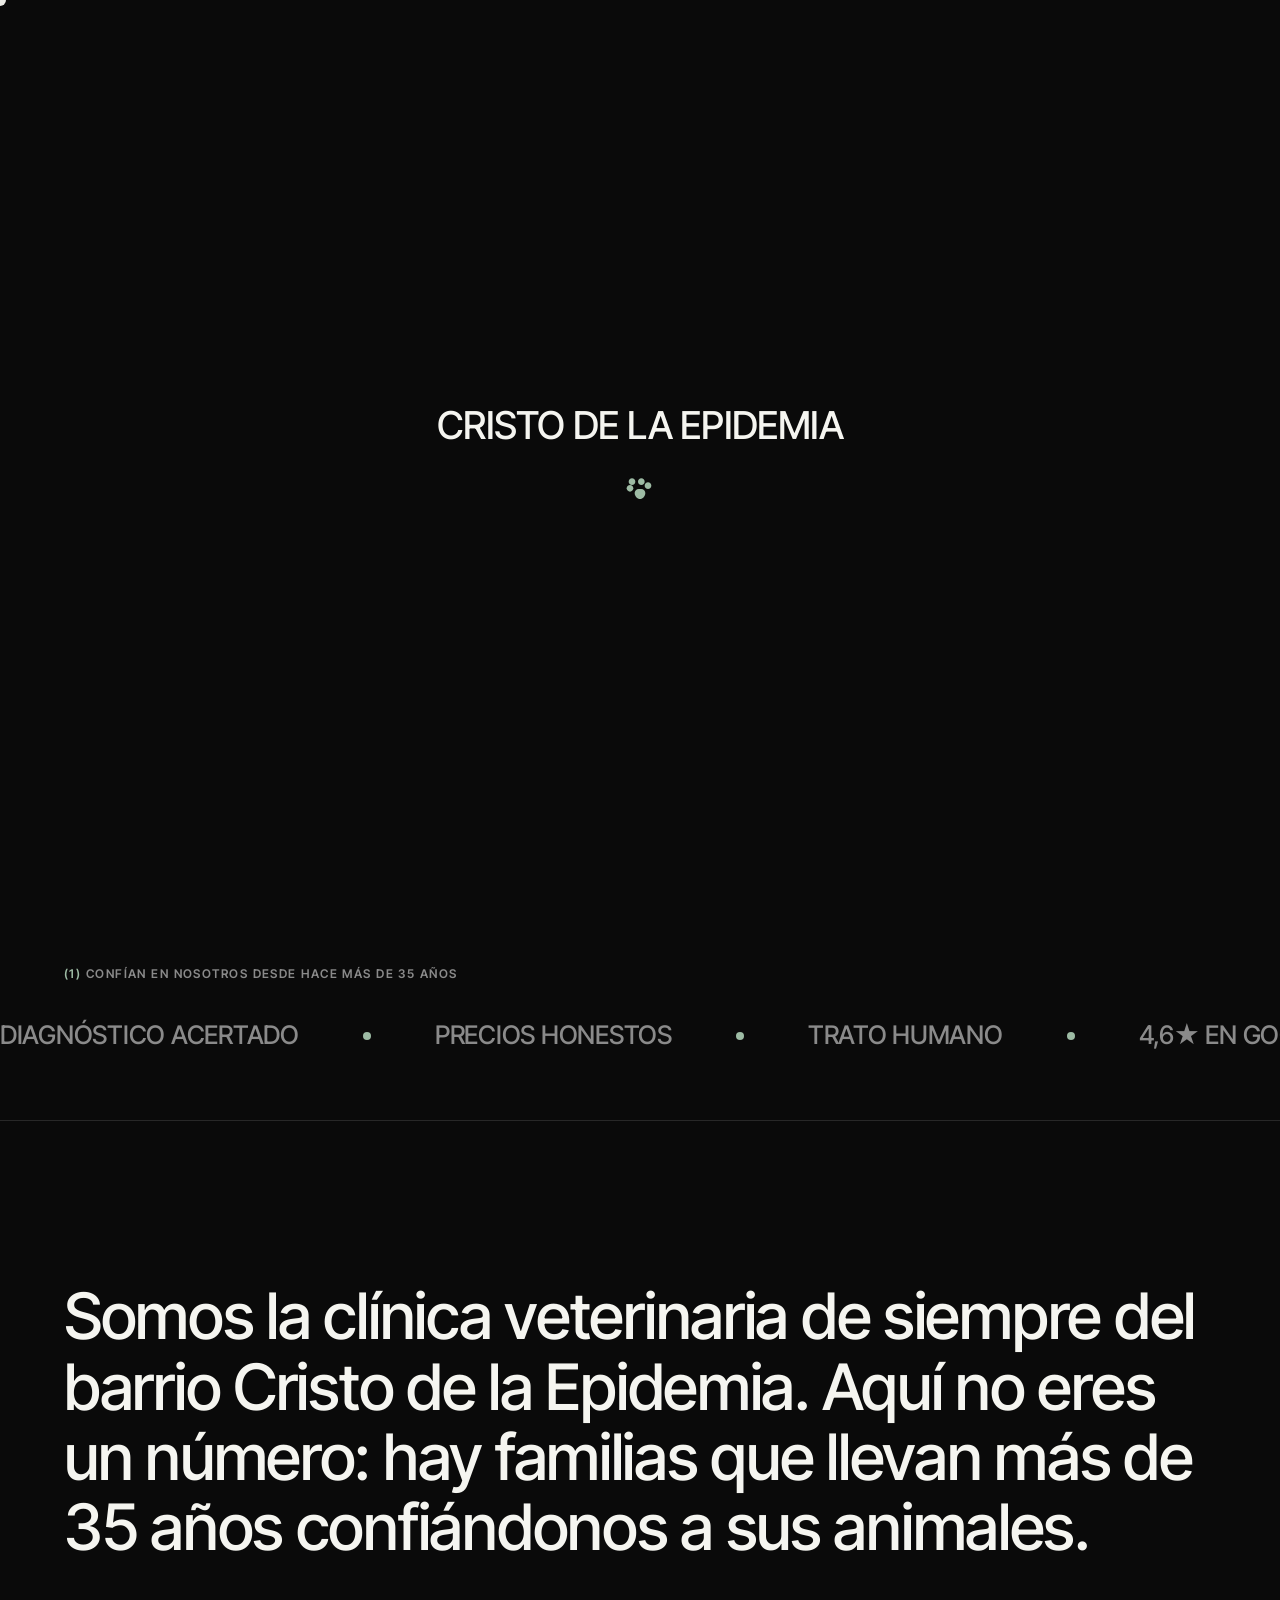
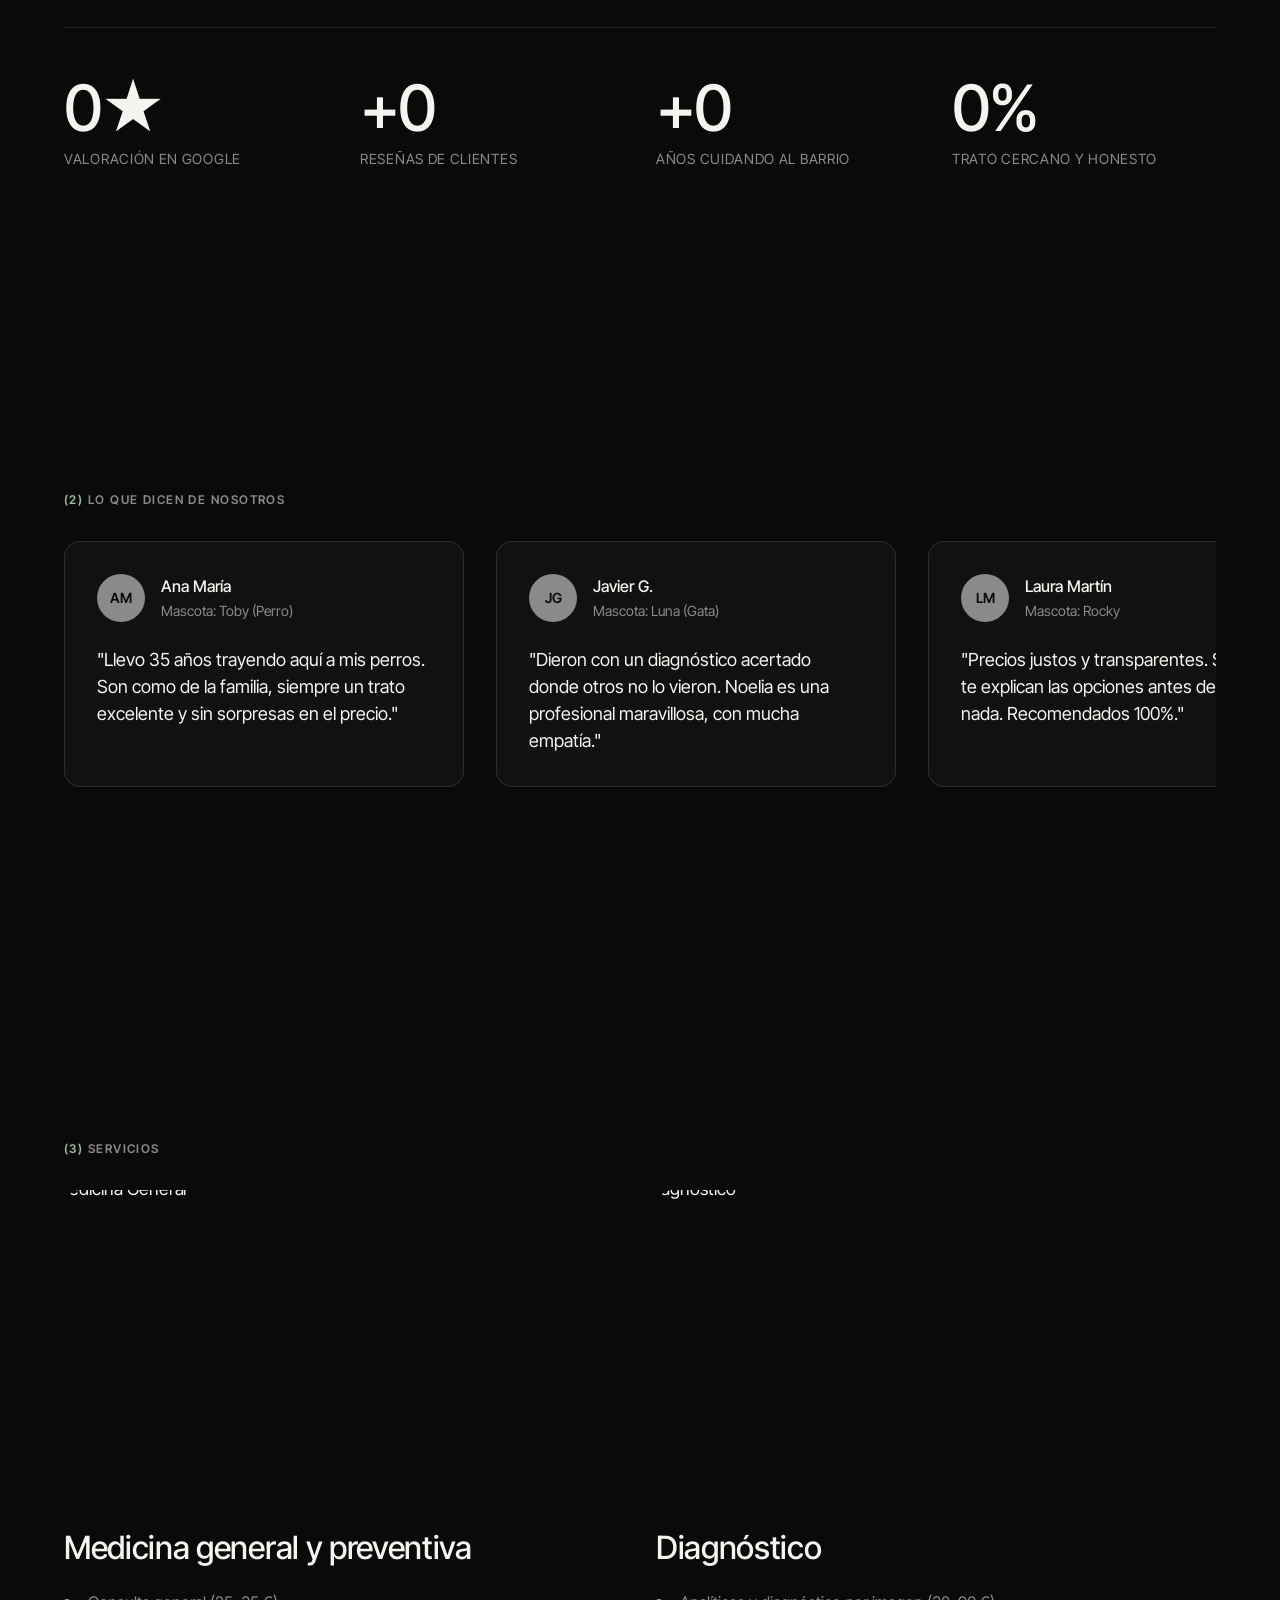
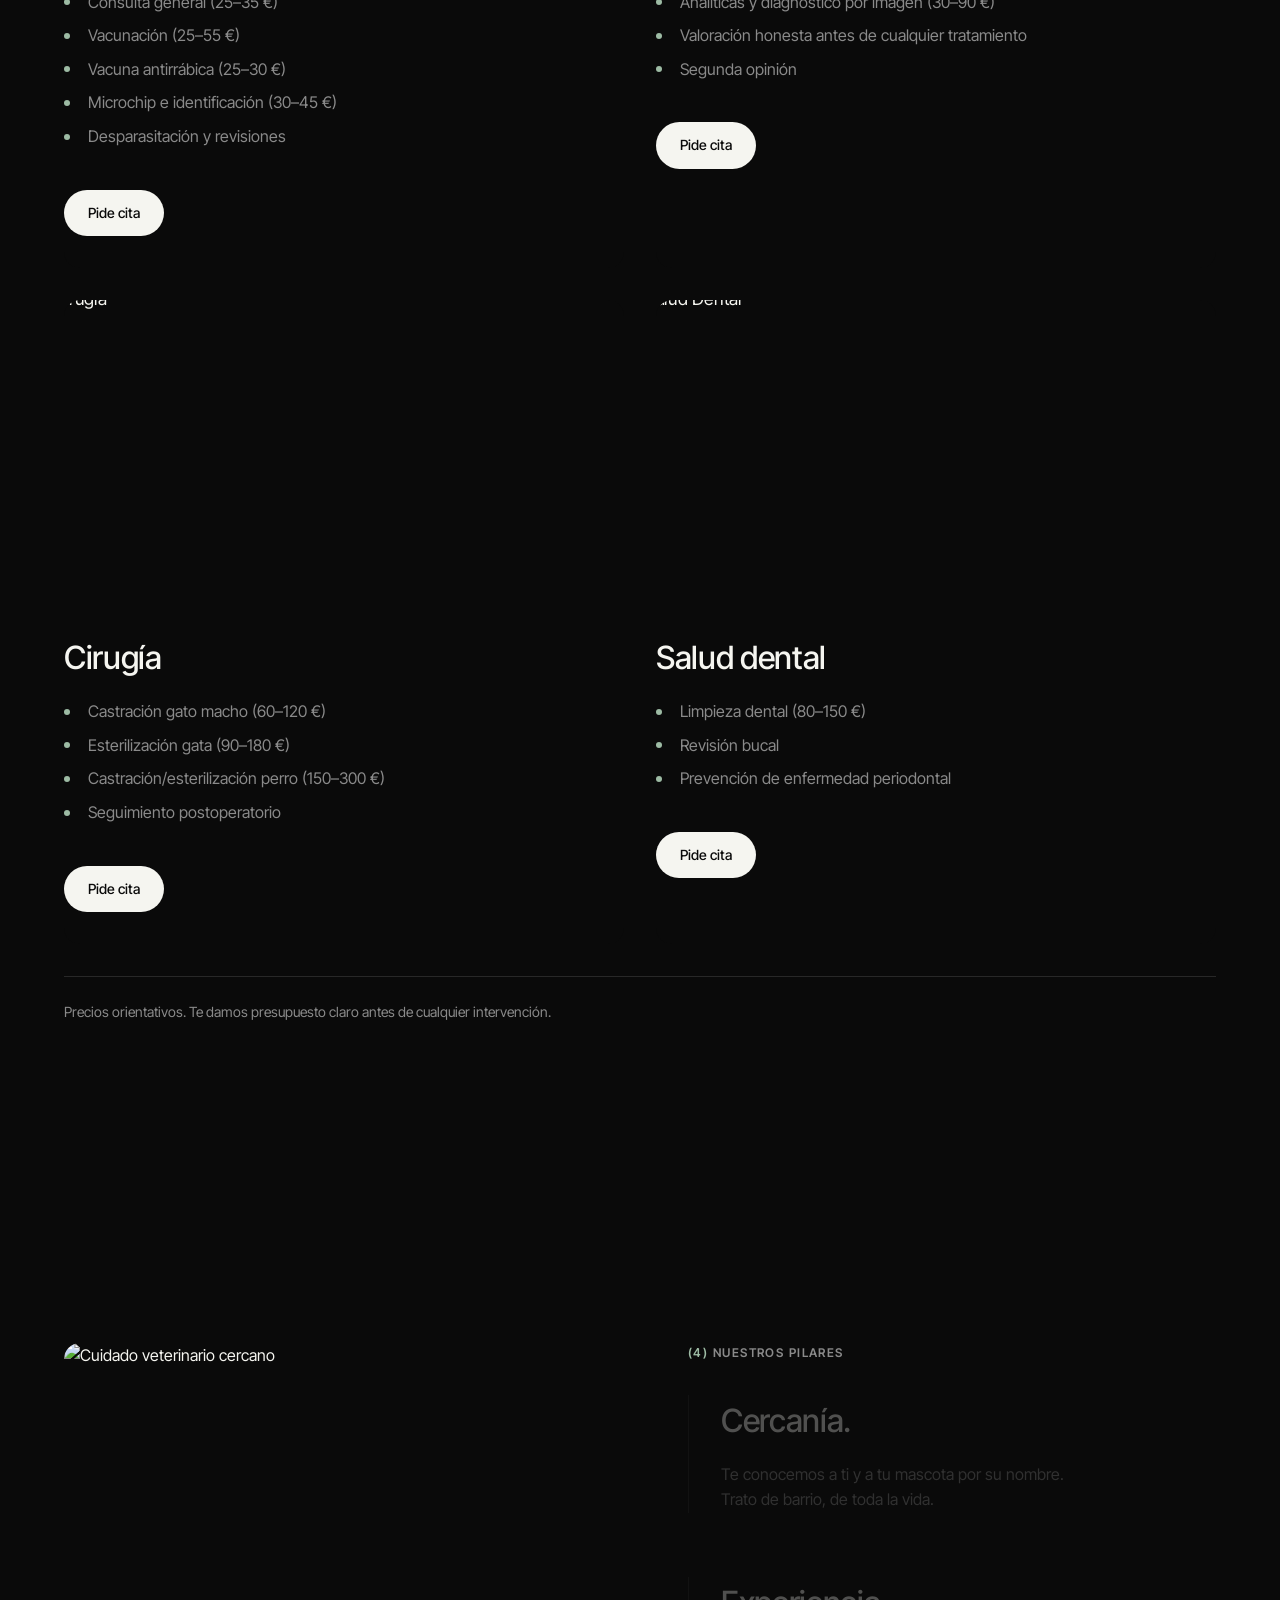
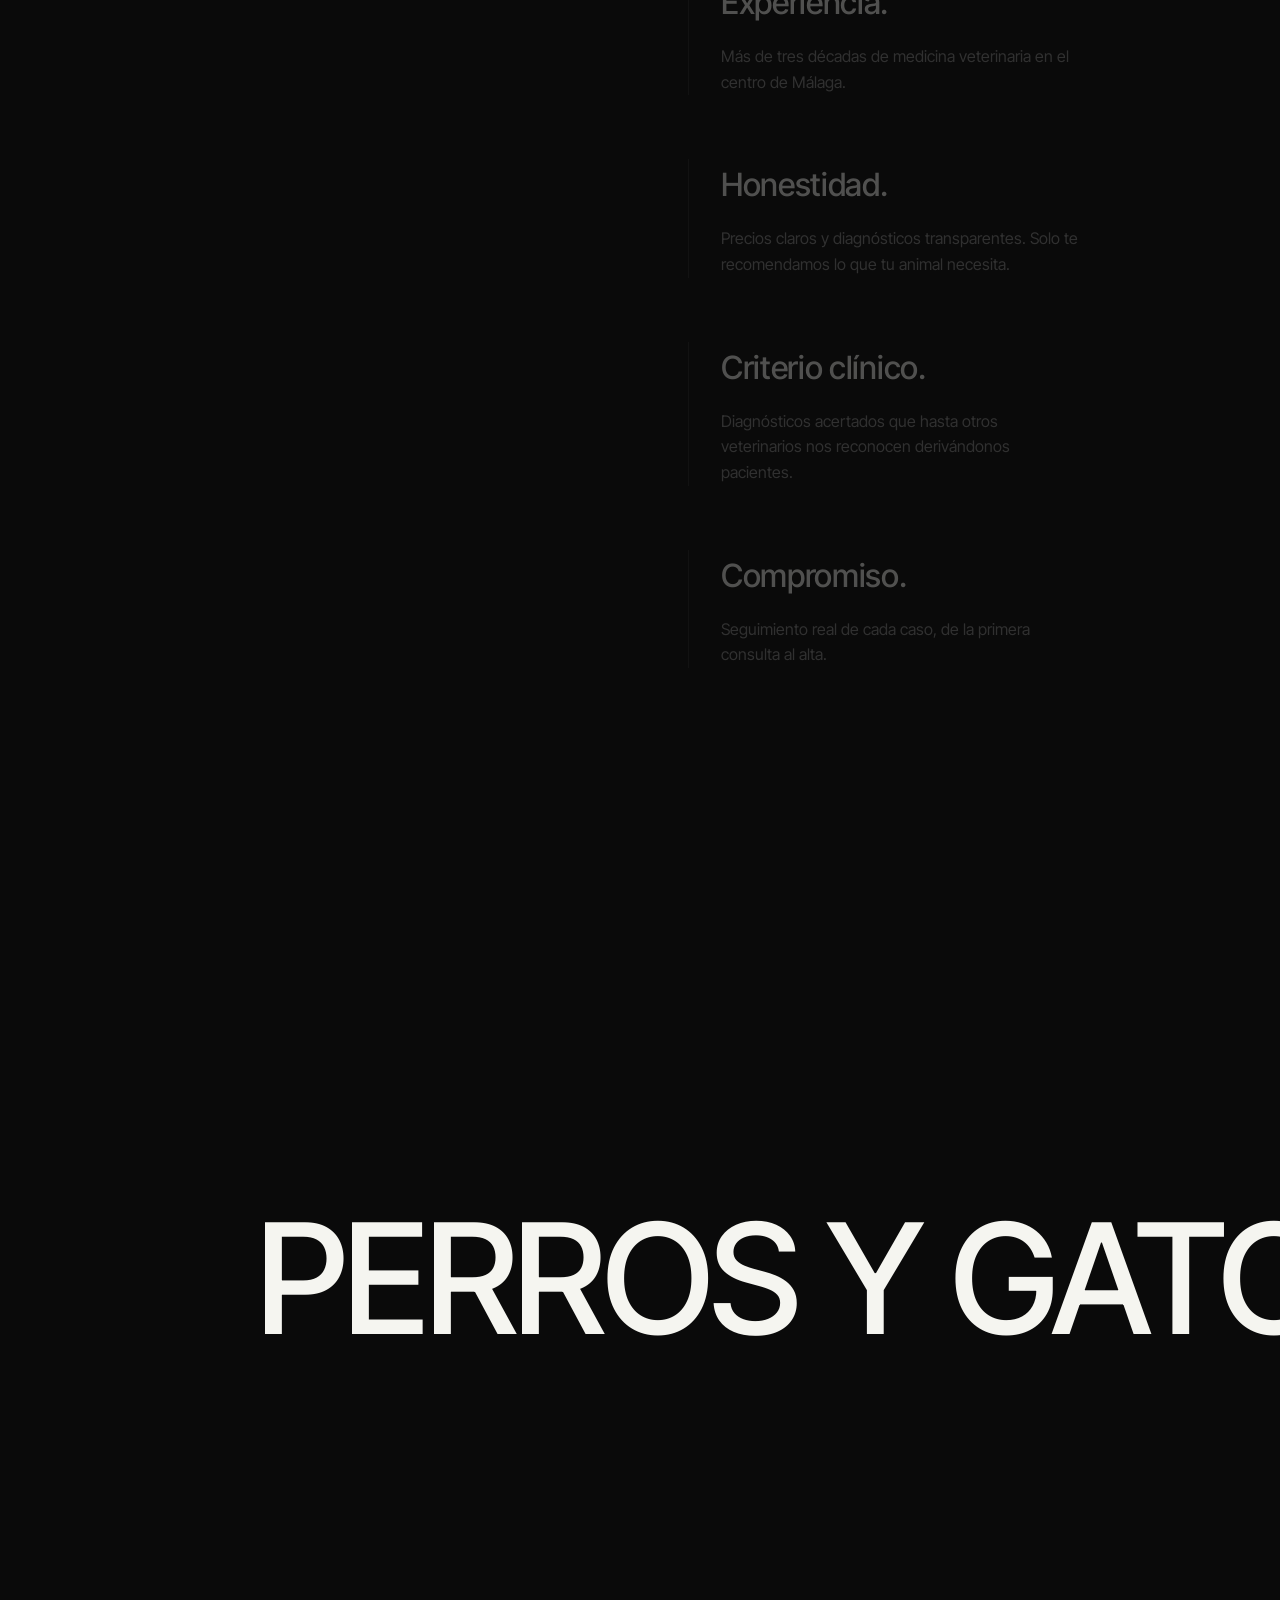
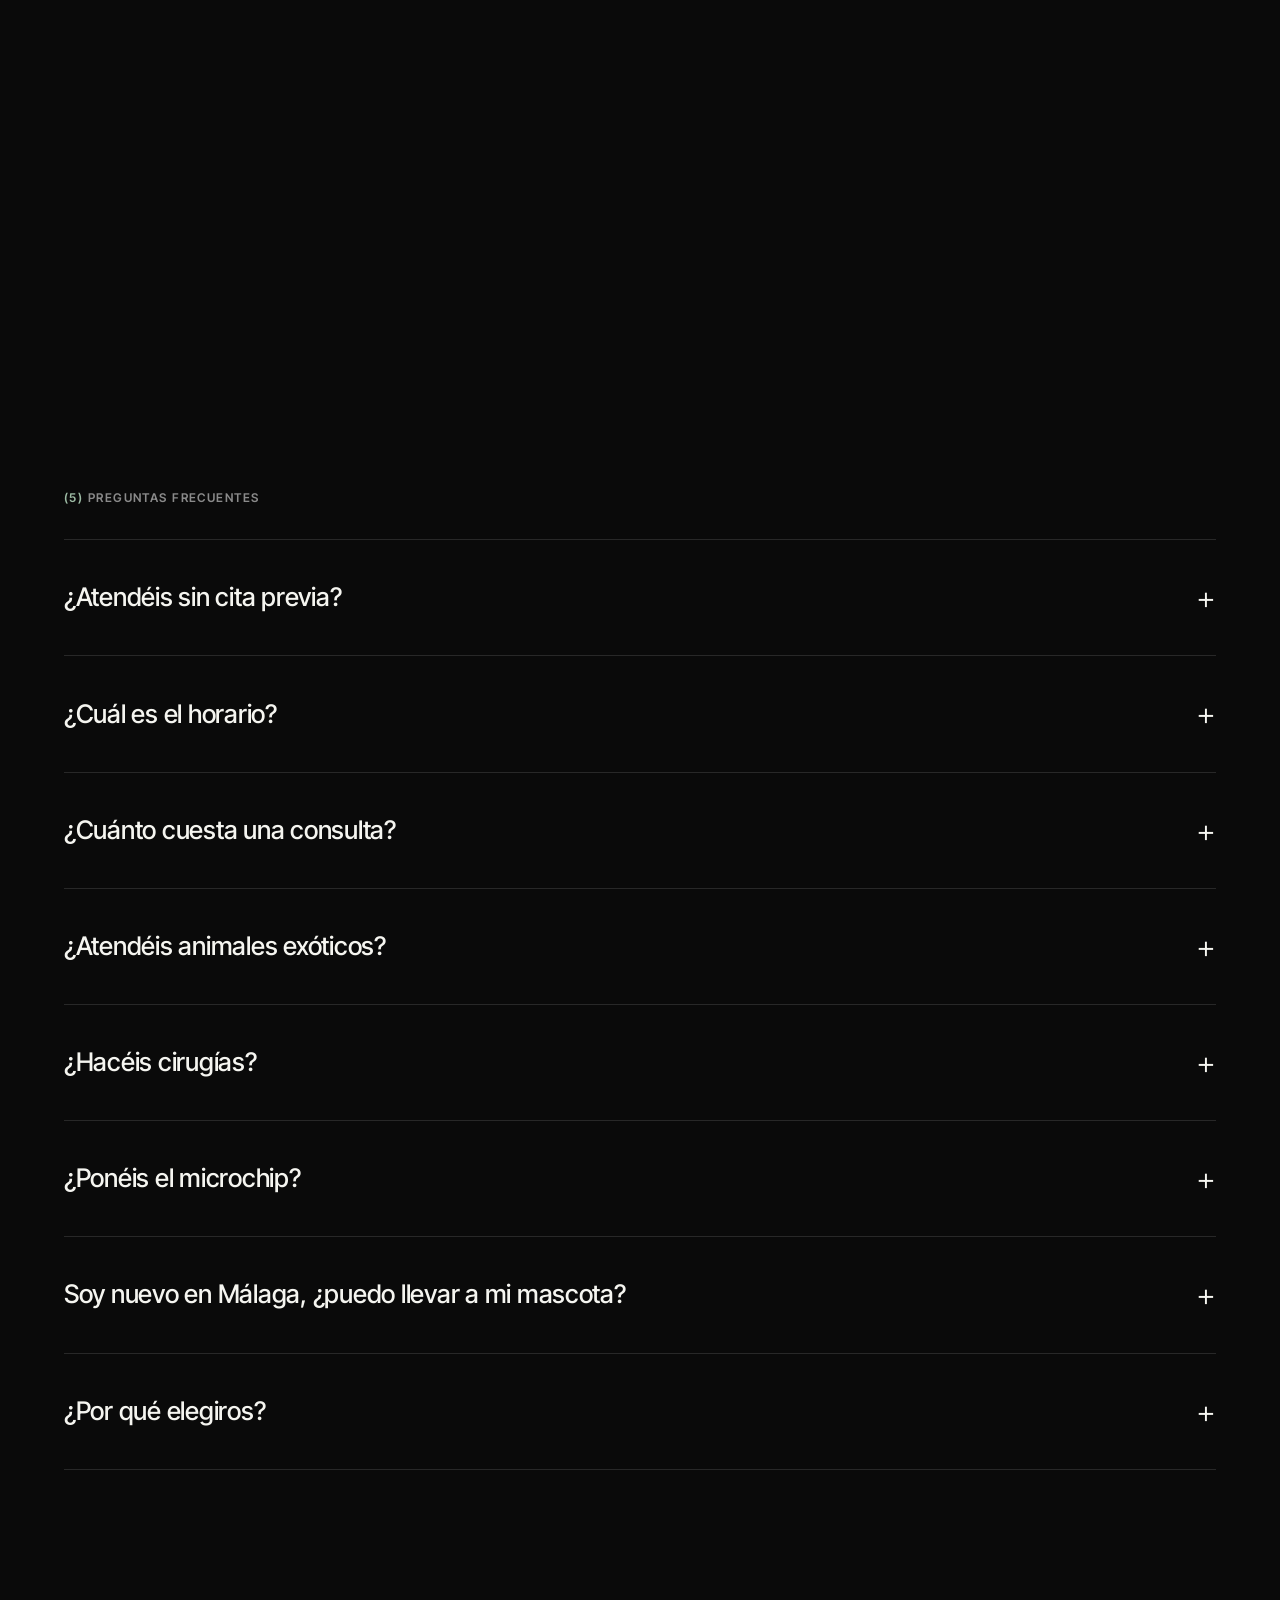
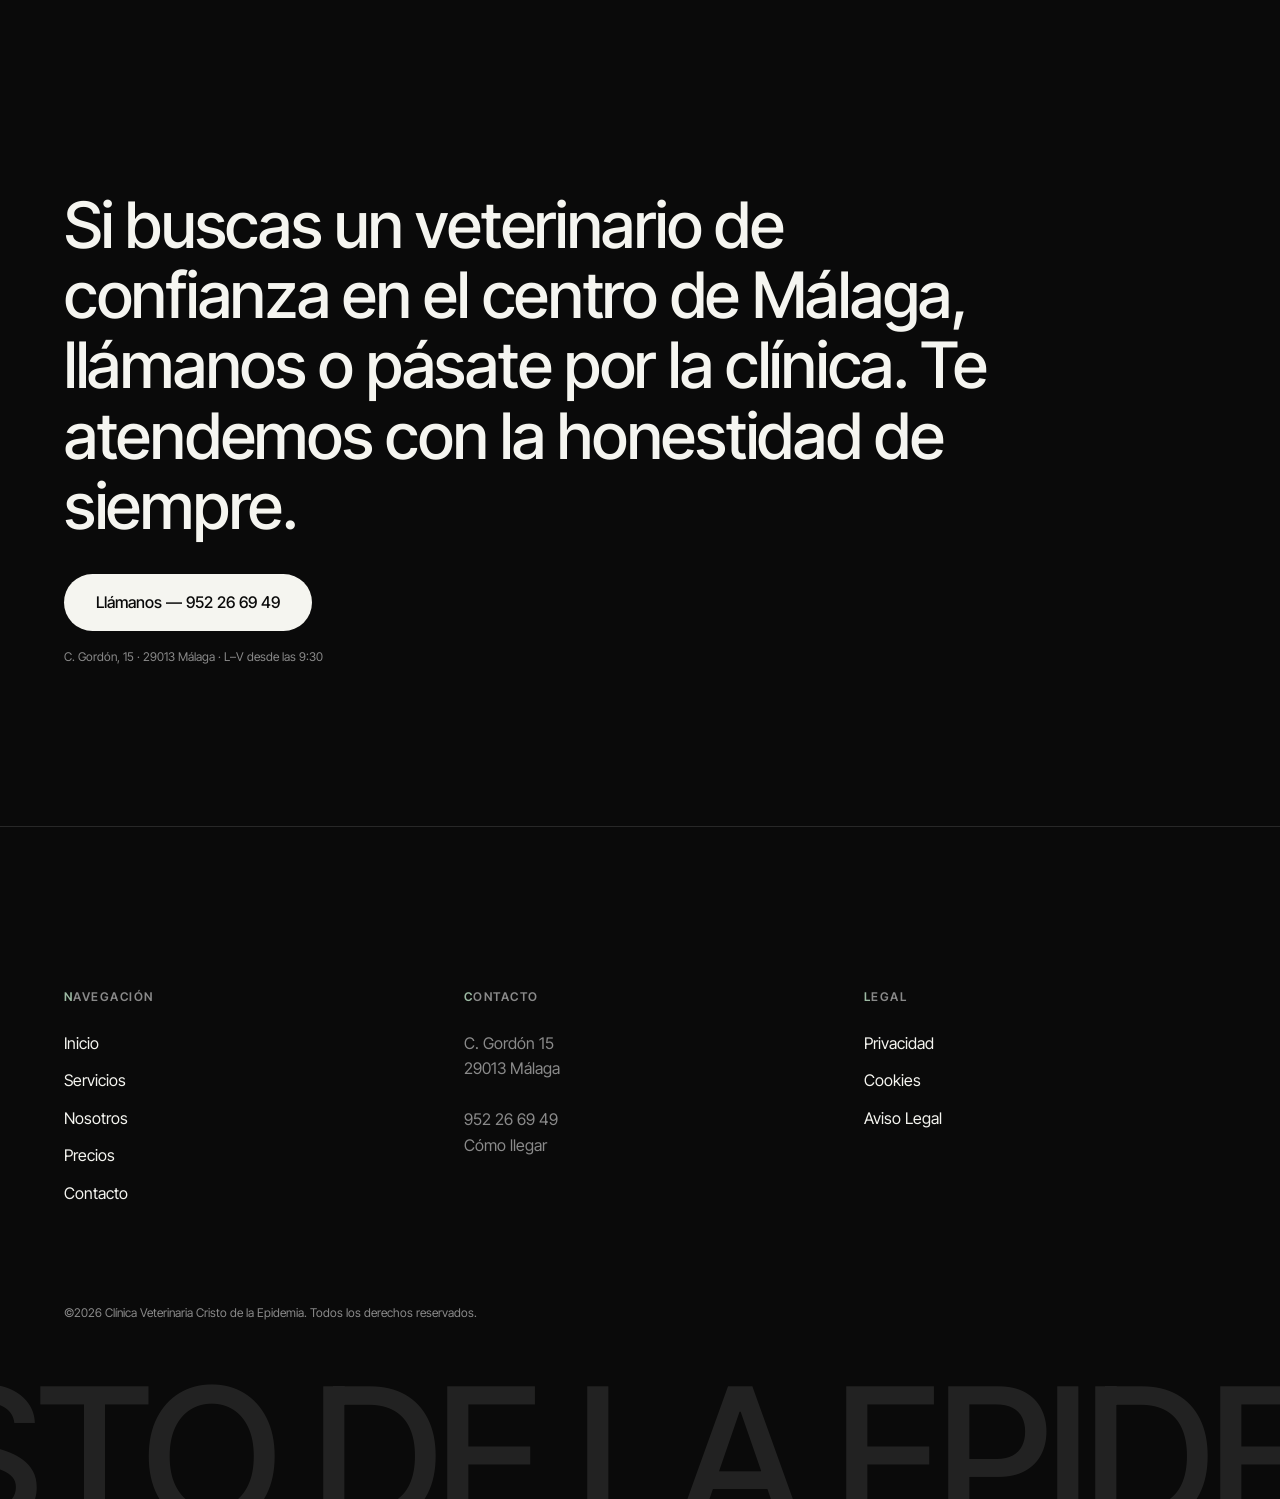
==== index.html @ a951b10b "Initial commit: Premium landing page implementation" ====
<!DOCTYPE html>
<html lang="es" class="lenis lenis-smooth">
<head>
    <meta charset="UTF-8">
    <meta name="viewport" content="width=device-width, initial-scale=1.0">
    <title>Clínica Veterinaria en Málaga Centro | Cristo de la Epidemia</title>
    <meta name="description" content="Medicina general, diagnóstico y cirugía para perros y gatos. Tu veterinario de barrio en el centro de Málaga (El Ejido, La Victoria, Olletas) con más de 35 años de experiencia.">
    
    <!-- Local SEO Schema.org -->
    <script type="application/ld+json">
    {
      "@context": "https://schema.org",
      "@type": "VeterinaryCare",
      "name": "Clínica Veterinaria Cristo de la Epidemia",
      "image": "",
      "@id": "",
      "url": "",
      "telephone": "952266949",
      "address": {
        "@type": "PostalAddress",
        "streetAddress": "C. Gordón, 15",
        "addressLocality": "Málaga",
        "postalCode": "29013",
        "addressCountry": "ES"
      },
      "geo": {
        "@type": "GeoCoordinates",
        "latitude": 36.7289,
        "longitude": -4.4143
      },
      "openingHoursSpecification": {
        "@type": "OpeningHoursSpecification",
        "dayOfWeek": [
          "Monday",
          "Tuesday",
          "Wednesday",
          "Thursday",
          "Friday"
        ],
        "opens": "09:30",
        "closes": "20:00"
      },
      "aggregateRating": {
        "@type": "AggregateRating",
        "ratingValue": "4.6",
        "reviewCount": "420"
      }
    }
    </script>

    <!-- Google Fonts: Inter Tight -->
    <link rel="preconnect" href="https://fonts.googleapis.com">
    <link rel="preconnect" href="https://fonts.gstatic.com" crossorigin>
    <link href="https://fonts.googleapis.com/css2?family=Inter+Tight:wght@400;500;600&display=swap" rel="stylesheet">

    <!-- CSS -->
    <link rel="stylesheet" href="styles.css">
</head>
<body>
    <!-- Cursor Dot -->
    <div class="cursor-dot"></div>

    <!-- Preloader -->
    <div class="preloader">
        <div class="preloader__content">
            <span class="preloader__text">Cristo de la Epidemia</span>
            <svg class="preloader__icon" viewBox="0 0 24 24" fill="currentColor">
                <!-- Paw icon -->
                <path d="M8.5 6.5C8.5 7.88071 7.38071 9 6 9C4.61929 9 3.5 7.88071 3.5 6.5C3.5 5.11929 4.61929 4 6 4C7.38071 4 8.5 5.11929 8.5 6.5Z"/>
                <path d="M15.5 6.5C15.5 7.88071 14.3807 9 13 9C11.6193 9 10.5 7.88071 10.5 6.5C10.5 5.11929 11.6193 4 13 4C14.3807 4 15.5 5.11929 15.5 6.5Z"/>
                <path d="M20.5 9.5C20.5 10.8807 19.3807 12 18 12C16.6193 12 15.5 10.8807 15.5 9.5C15.5 8.11929 16.6193 7 18 7C19.3807 7 20.5 8.11929 20.5 9.5Z"/>
                <path d="M11 12C9.34315 12 8 13.3431 8 15C8 17.5 10 19.5 12 19.5C14 19.5 16 17.5 16 15C16 13.3431 14.6569 12 13 12H11Z"/>
                <path d="M7 11.5C7 12.8807 5.88071 14 4.5 14C3.11929 14 2 12.8807 2 11.5C2 10.1193 3.11929 9 4.5 9C5.88071 9 7 10.1193 7 11.5Z"/>
            </svg>
        </div>
    </div>

    <!-- Header Navbar -->
    <header class="navbar">
        <div class="navbar__logo">
            <span class="small-caps">Clínica Veterinaria</span>
            <span>Cristo de la Epidemia</span>
        </div>
        <nav class="navbar__links">
            <a href="#inicio" class="nav-link">Inicio</a>
            <a href="#servicios" class="nav-link">Servicios</a>
            <a href="#nosotros" class="nav-link">Nosotros</a>
            <a href="#faq" class="nav-link">Precios</a>
            <a href="#contacto" class="nav-link">Contacto</a>
        </nav>
        <div class="navbar__ctas">
            <a href="tel:952266949" class="btn btn--primary">Llámanos</a>
            <a href="https://maps.google.com" target="_blank" rel="noopener" class="btn btn--ghost">Cómo llegar</a>
        </div>
        <button class="navbar__toggle" aria-label="Abrir menú">
            <span class="navbar__toggle-text">Menú</span>
        </button>
    </header>

    <!-- Fullscreen Menu -->
    <div class="menu-overlay">
        <div class="menu-overlay__inner">
            <nav class="menu-overlay__nav">
                <a href="#inicio" class="menu-link">Inicio</a>
                <a href="#servicios" class="menu-link">Servicios</a>
                <a href="#nosotros" class="menu-link">Nosotros</a>
                <a href="#faq" class="menu-link">Precios</a>
                <a href="#contacto" class="menu-link">Contacto</a>
            </nav>
        </div>
    </div>

    <main>
        <!-- Hero Section -->
        <section id="inicio" class="hero">
            <div class="hero__video-wrapper">
                <video class="hero__video" autoplay muted loop playsinline>
                    <source src="https://cdn.coverr.co/videos/coverr-dog-looking-out-the-window-3921/1080p.mp4" type="video/mp4">
                </video>
                <div class="hero__overlay"></div>
            </div>
            
            <div class="container hero__content">
                <h1 class="hero__title split-text">Tu veterinario de barrio <br>en el centro de Málaga.</h1>
                <p class="hero__subtitle split-text">Medicina general, diagnóstico y cirugía para perros y gatos. Trato cercano, precios claros y más de tres décadas cuidando a las mascotas del barrio.</p>
                <div class="hero__cta reveal-item">
                    <a href="tel:952266949" class="btn btn--large btn--primary">Pide cita — 952 26 69 49</a>
                </div>
            </div>

            <!-- Hero Marquee Base -->
            <div class="hero__marquee-base marquee">
                <div class="marquee__inner">
                    <span>Cristo de la Epidemia</span>
                    <span class="separator"></span>
                    <span>Cristo de la Epidemia</span>
                    <span class="separator"></span>
                    <span>Cristo de la Epidemia</span>
                    <span class="separator"></span>
                    <span>Cristo de la Epidemia</span>
                    <span class="separator"></span>
                    <span>Cristo de la Epidemia</span>
                    <span class="separator"></span>
                </div>
            </div>
        </section>

        <!-- Trust Marquee -->
        <section class="trust-marquee marquee marquee--fast">
            <div class="container">
                <p class="eyebrow">(1) Confían en nosotros desde hace más de 35 años</p>
            </div>
            <div class="marquee__inner marquee__inner--double mt-4">
                <div class="marquee__track">
                    <span>Diagnóstico acertado</span><span class="separator"></span>
                    <span>Precios honestos</span><span class="separator"></span>
                    <span>Trato humano</span><span class="separator"></span>
                    <span>4,6★ en Google</span><span class="separator"></span>
                    <span>Nos recomiendan otros veterinarios</span><span class="separator"></span>
                    <span>Clientes de toda la vida</span><span class="separator"></span>
                </div>
            </div>
        </section>

        <!-- Manifesto & Stats -->
        <section id="nosotros" class="manifesto section-padding">
            <div class="container">
                <h2 class="manifesto__statement split-text">Somos la clínica veterinaria de siempre del barrio Cristo de la Epidemia. Aquí no eres un número: hay familias que llevan más de 35 años confiándonos a sus animales.</h2>
                
                <div class="stats-grid mt-8">
                    <div class="stat-item reveal-item">
                        <div class="stat-value"><span class="count-up" data-target="4.6" data-decimals="1">0</span>★</div>
                        <div class="stat-label">Valoración en Google</div>
                    </div>
                    <div class="stat-item reveal-item">
                        <div class="stat-value">+<span class="count-up" data-target="420" data-decimals="0">0</span></div>
                        <div class="stat-label">Reseñas de clientes</div>
                    </div>
                    <div class="stat-item reveal-item">
                        <div class="stat-value">+<span class="count-up" data-target="35" data-decimals="0">0</span></div>
                        <div class="stat-label">Años cuidando al barrio</div>
                    </div>
                    <div class="stat-item reveal-item">
                        <div class="stat-value"><span class="count-up" data-target="100" data-decimals="0">0</span>%</div>
                        <div class="stat-label">Trato cercano y honesto</div>
                    </div>
                </div>
            </div>
        </section>

        <!-- Opinions Carousel -->
        <section class="reviews section-padding">
            <div class="container">
                <p class="eyebrow">(2) Lo que dicen de nosotros</p>
                
                <div class="reviews__carousel reveal-item mt-4">
                    <div class="review-card">
                        <div class="review-card__header">
                            <div class="avatar">AM</div>
                            <div>
                                <div class="review-card__name">Ana María</div>
                                <div class="review-card__pet">Mascota: Toby (Perro)</div>
                            </div>
                        </div>
                        <p class="review-card__quote">"Llevo 35 años trayendo aquí a mis perros. Son como de la familia, siempre un trato excelente y sin sorpresas en el precio."</p>
                    </div>
                    <div class="review-card">
                        <div class="review-card__header">
                            <div class="avatar">JG</div>
                            <div>
                                <div class="review-card__name">Javier G.</div>
                                <div class="review-card__pet">Mascota: Luna (Gata)</div>
                            </div>
                        </div>
                        <p class="review-card__quote">"Dieron con un diagnóstico acertado donde otros no lo vieron. Noelia es una profesional maravillosa, con mucha empatía."</p>
                    </div>
                    <div class="review-card">
                        <div class="review-card__header">
                            <div class="avatar">LM</div>
                            <div>
                                <div class="review-card__name">Laura Martín</div>
                                <div class="review-card__pet">Mascota: Rocky</div>
                            </div>
                        </div>
                        <p class="review-card__quote">"Precios justos y transparentes. Siempre te explican las opciones antes de hacer nada. Recomendados 100%."</p>
                    </div>
                    <div class="review-card">
                        <div class="review-card__header">
                            <div class="avatar">CM</div>
                            <div>
                                <div class="review-card__name">Carlos M.</div>
                                <div class="review-card__pet">Mascota: Kira</div>
                            </div>
                        </div>
                        <p class="review-card__quote">"Incluso mi veterinario anterior me recomendó venir aquí para una cirugía compleja. Salió todo perfecto."</p>
                    </div>
                </div>
            </div>
        </section>

        <!-- Services -->
        <section id="servicios" class="services section-padding">
            <div class="container">
                <p class="eyebrow">(3) Servicios</p>
                <div class="services__grid mt-4">
                    
                    <div class="service-card reveal-image-container">
                        <div class="service-card__image parallax-img">
                            <img src="https://images.unsplash.com/photo-1628009368231-7bb7cb8e5157?auto=format&fit=crop&w=800&q=80" alt="Medicina General">
                        </div>
                        <div class="service-card__content">
                            <h3 class="service-card__title">Medicina general y preventiva</h3>
                            <ul class="service-card__list">
                                <li>Consulta general (25–35 €)</li>
                                <li>Vacunación (25–55 €)</li>
                                <li>Vacuna antirrábica (25–30 €)</li>
                                <li>Microchip e identificación (30–45 €)</li>
                                <li>Desparasitación y revisiones</li>
                            </ul>
                            <a href="tel:952266949" class="btn btn--primary mt-2">Pide cita</a>
                        </div>
                    </div>

                    <div class="service-card reveal-image-container">
                        <div class="service-card__image parallax-img">
                            <img src="https://images.unsplash.com/photo-1576201836106-db1758fd1c97?auto=format&fit=crop&w=800&q=80" alt="Diagnóstico">
                        </div>
                        <div class="service-card__content">
                            <h3 class="service-card__title">Diagnóstico</h3>
                            <ul class="service-card__list">
                                <li>Analíticas y diagnóstico por imagen (30–90 €)</li>
                                <li>Valoración honesta antes de cualquier tratamiento</li>
                                <li>Segunda opinión</li>
                            </ul>
                            <a href="tel:952266949" class="btn btn--primary mt-2">Pide cita</a>
                        </div>
                    </div>

                    <div class="service-card reveal-image-container">
                        <div class="service-card__image parallax-img">
                            <img src="https://images.unsplash.com/photo-1629909613654-28e377c37b09?auto=format&fit=crop&w=800&q=80" alt="Cirugía">
                        </div>
                        <div class="service-card__content">
                            <h3 class="service-card__title">Cirugía</h3>
                            <ul class="service-card__list">
                                <li>Castración gato macho (60–120 €)</li>
                                <li>Esterilización gata (90–180 €)</li>
                                <li>Castración/esterilización perro (150–300 €)</li>
                                <li>Seguimiento postoperatorio</li>
                            </ul>
                            <a href="tel:952266949" class="btn btn--primary mt-2">Pide cita</a>
                        </div>
                    </div>

                    <div class="service-card reveal-image-container">
                        <div class="service-card__image parallax-img">
                            <img src="https://images.unsplash.com/photo-1517849845537-4d257902454a?auto=format&fit=crop&w=800&q=80" alt="Salud Dental">
                        </div>
                        <div class="service-card__content">
                            <h3 class="service-card__title">Salud dental</h3>
                            <ul class="service-card__list">
                                <li>Limpieza dental (80–150 €)</li>
                                <li>Revisión bucal</li>
                                <li>Prevención de enfermedad periodontal</li>
                            </ul>
                            <a href="tel:952266949" class="btn btn--primary mt-2">Pide cita</a>
                        </div>
                    </div>

                </div>
                <p class="services__note mt-4">Precios orientativos. Te damos presupuesto claro antes de cualquier intervención.</p>
            </div>
        </section>

        <!-- Pillars (Sticky) -->
        <section class="pillars section-padding">
            <div class="container pillars__layout">
                <div class="pillars__left">
                    <div class="pillars__sticky-wrapper">
                        <div class="pillars__image-container reveal-image-container">
                            <img src="https://images.unsplash.com/photo-1599443015574-be5fe8a05783?auto=format&fit=crop&w=800&q=80" alt="Cuidado veterinario cercano" class="parallax-img">
                        </div>
                    </div>
                </div>
                <div class="pillars__right">
                    <p class="eyebrow mb-4">(4) Nuestros pilares</p>
                    <ul class="pillars__list">
                        <li class="pillar-item">
                            <h3 class="pillar-title">Cercanía.</h3>
                            <p class="pillar-desc">Te conocemos a ti y a tu mascota por su nombre. Trato de barrio, de toda la vida.</p>
                        </li>
                        <li class="pillar-item">
                            <h3 class="pillar-title">Experiencia.</h3>
                            <p class="pillar-desc">Más de tres décadas de medicina veterinaria en el centro de Málaga.</p>
                        </li>
                        <li class="pillar-item">
                            <h3 class="pillar-title">Honestidad.</h3>
                            <p class="pillar-desc">Precios claros y diagnósticos transparentes. Solo te recomendamos lo que tu animal necesita.</p>
                        </li>
                        <li class="pillar-item">
                            <h3 class="pillar-title">Criterio clínico.</h3>
                            <p class="pillar-desc">Diagnósticos acertados que hasta otros veterinarios nos reconocen derivándonos pacientes.</p>
                        </li>
                        <li class="pillar-item">
                            <h3 class="pillar-title">Compromiso.</h3>
                            <p class="pillar-desc">Seguimiento real de cada caso, de la primera consulta al alta.</p>
                        </li>
                    </ul>
                </div>
            </div>
        </section>

        <!-- Kinetic Headlines -->
        <section class="kinetic">
            <div class="kinetic__wrapper">
                <video class="kinetic__bg" autoplay muted loop playsinline>
                    <source src="https://cdn.coverr.co/videos/coverr-dog-playing-in-the-park-3920/1080p.mp4" type="video/mp4">
                </video>
                <div class="kinetic__overlay"></div>
                <div class="kinetic__content">
                    <h2 class="kinetic__headline kinetic__headline--1">Perros y gatos.</h2>
                    <h2 class="kinetic__headline kinetic__headline--2">De la primera vacuna</h2>
                    <h2 class="kinetic__headline kinetic__headline--3">a toda una vida.</h2>
                </div>
            </div>
        </section>

        <!-- FAQ -->
        <section id="faq" class="faq section-padding">
            <div class="container">
                <p class="eyebrow">(5) Preguntas Frecuentes</p>
                <div class="faq__accordion mt-4">
                    <div class="faq-item reveal-item">
                        <button class="faq-item__trigger">
                            <span class="faq-item__title">¿Atendéis sin cita previa?</span>
                            <span class="faq-item__icon">+</span>
                        </button>
                        <div class="faq-item__content">
                            <p>Te recomendamos llamar al 952 26 69 49 para reservar hora y evitar esperas.</p>
                        </div>
                    </div>
                    <div class="faq-item reveal-item">
                        <button class="faq-item__trigger">
                            <span class="faq-item__title">¿Cuál es el horario?</span>
                            <span class="faq-item__icon">+</span>
                        </button>
                        <div class="faq-item__content">
                            <p>De lunes a viernes desde las 9:30. Llámanos para confirmar el horario completo.</p>
                        </div>
                    </div>
                    <div class="faq-item reveal-item">
                        <button class="faq-item__trigger">
                            <span class="faq-item__title">¿Cuánto cuesta una consulta?</span>
                            <span class="faq-item__icon">+</span>
                        </button>
                        <div class="faq-item__content">
                            <p>La consulta general está entre 25 y 35 €. Siempre te damos el precio antes.</p>
                        </div>
                    </div>
                    <div class="faq-item reveal-item">
                        <button class="faq-item__trigger">
                            <span class="faq-item__title">¿Atendéis animales exóticos?</span>
                            <span class="faq-item__icon">+</span>
                        </button>
                        <div class="faq-item__content">
                            <p>Nuestro día a día son perros y gatos. Si tienes otra especie, llámanos y te orientamos.</p>
                        </div>
                    </div>
                    <div class="faq-item reveal-item">
                        <button class="faq-item__trigger">
                            <span class="faq-item__title">¿Hacéis cirugías?</span>
                            <span class="faq-item__icon">+</span>
                        </button>
                        <div class="faq-item__content">
                            <p>Sí: esterilizaciones, castraciones y otras intervenciones, con presupuesto cerrado y seguimiento postoperatorio.</p>
                        </div>
                    </div>
                    <div class="faq-item reveal-item">
                        <button class="faq-item__trigger">
                            <span class="faq-item__title">¿Ponéis el microchip?</span>
                            <span class="faq-item__icon">+</span>
                        </button>
                        <div class="faq-item__content">
                            <p>Sí, identificación con microchip y registro (30–45 €).</p>
                        </div>
                    </div>
                    <div class="faq-item reveal-item">
                        <button class="faq-item__trigger">
                            <span class="faq-item__title">Soy nuevo en Málaga, ¿puedo llevar a mi mascota?</span>
                            <span class="faq-item__icon">+</span>
                        </button>
                        <div class="faq-item__content">
                            <p>Claro. Muchos clientes nuevos y expats nos encuentran por las reseñas de Google. Tráete su cartilla si la tienes.</p>
                        </div>
                    </div>
                    <div class="faq-item reveal-item">
                        <button class="faq-item__trigger">
                            <span class="faq-item__title">¿Por qué elegiros?</span>
                            <span class="faq-item__icon">+</span>
                        </button>
                        <div class="faq-item__content">
                            <p>4,6★ con más de 420 reseñas, 35 años de historia en el barrio y precios honestos. Ven y compruébalo.</p>
                        </div>
                    </div>
                </div>
            </div>
        </section>

        <!-- Final CTA & Footer -->
        <section id="contacto" class="final-section">
            <div class="final-cta">
                <div class="container final-cta__content">
                    <h2 class="final-cta__text split-text">Si buscas un veterinario de confianza en el centro de Málaga, llámanos o pásate por la clínica. Te atendemos con la honestidad de siempre.</h2>
                    <div class="final-cta__actions reveal-item mt-4">
                        <a href="tel:952266949" class="btn btn--large btn--primary">Llámanos — 952 26 69 49</a>
                        <p class="microcopy mt-2">C. Gordón, 15 · 29013 Málaga · L–V desde las 9:30</p>
                    </div>
                </div>
            </div>

            <footer class="footer">
                <div class="container">
                    <div class="footer__grid">
                        <div class="footer__col">
                            <p class="eyebrow">Navegación</p>
                            <nav class="footer__nav">
                                <a href="#inicio">Inicio</a>
                                <a href="#servicios">Servicios</a>
                                <a href="#nosotros">Nosotros</a>
                                <a href="#faq">Precios</a>
                                <a href="#contacto">Contacto</a>
                            </nav>
                        </div>
                        <div class="footer__col">
                            <p class="eyebrow">Contacto</p>
                            <address class="footer__address">
                                C. Gordón 15<br>
                                29013 Málaga<br><br>
                                <a href="tel:952266949">952 26 69 49</a><br>
                                <a href="https://maps.google.com" target="_blank" rel="noopener" class="link-underline">Cómo llegar</a>
                            </address>
                        </div>
                        <div class="footer__col">
                            <p class="eyebrow">Legal</p>
                            <nav class="footer__nav">
                                <a href="#">Privacidad</a>
                                <a href="#">Cookies</a>
                                <a href="#">Aviso Legal</a>
                            </nav>
                        </div>
                    </div>
                    
                    <div class="footer__bottom">
                        <p class="copyright">©2026 Clínica Veterinaria Cristo de la Epidemia. Todos los derechos reservados.</p>
                    </div>
                </div>
                <!-- Giant Wordmark Parallax -->
                <div class="footer__wordmark-wrapper">
                    <h2 class="footer__wordmark">Cristo de la Epidemia</h2>
                </div>
            </footer>
        </section>
    </main>

    <!-- Mobile Sticky CTA -->
    <a href="tel:952266949" class="mobile-cta">Llámanos: 952 26 69 49</a>

    <!-- Scripts -->
    <script src="https://cdn.jsdelivr.net/gh/studio-freight/lenis@1.0.29/bundled/lenis.min.js"></script>
    <script src="https://cdnjs.cloudflare.com/ajax/libs/gsap/3.12.2/gsap.min.js"></script>
    <script src="https://cdnjs.cloudflare.com/ajax/libs/gsap/3.12.2/ScrollTrigger.min.js"></script>
    <script src="main.js" defer></script>
</body>
</html>
---- styles.css ----
/* 
   =============================================
   Clínica Veterinaria Cristo de la Epidemia
   =============================================
*/

:root {
    /* Colors */
    --c-bg: #0A0A0A;
    --c-text: #F5F5F0;
    --c-muted: #8A8A8A;
    --c-accent: #9DBBA4;
    --c-border: rgba(255, 255, 255, 0.12);

    /* Typography */
    --font-primary: 'Inter Tight', -apple-system, BlinkMacSystemFont, "Segoe UI", Roboto, sans-serif;
    
    /* Layout */
    --padding-container: clamp(1.5rem, 5vw, 4rem);
    --section-padding-y: clamp(5rem, 15vw, 10rem);
    
    /* Easing */
    --ease-out-expo: cubic-bezier(0.16, 1, 0.3, 1);
}

/* ================= Reset & Base ================= */
* {
    margin: 0;
    padding: 0;
    box-sizing: border-box;
}

html {
    background-color: var(--c-bg);
    color: var(--c-text);
    font-family: var(--font-primary);
    -webkit-font-smoothing: antialiased;
    -moz-osx-font-smoothing: grayscale;
    /* Lenis relies on html scroll behavior auto */
    scroll-behavior: auto !important;
}

body {
    background-color: var(--c-bg);
    color: var(--c-text);
    line-height: 1.6;
    font-size: clamp(1rem, 1.2vw, 1.125rem); /* 16-18px */
    overflow-x: hidden;
}

a {
    color: inherit;
    text-decoration: none;
}

ul {
    list-style: none;
}

button {
    background: none;
    border: none;
    color: inherit;
    font: inherit;
    cursor: pointer;
}

img, video {
    max-width: 100%;
    display: block;
}

/* ================= Typography System ================= */
h1, .hero__title, .kinetic__headline, .footer__wordmark {
    font-size: clamp(3rem, 8vw, 7.5rem);
    font-weight: 500;
    letter-spacing: -0.03em;
    line-height: 0.95;
    text-transform: uppercase;
}

h2, .manifesto__statement {
    font-size: clamp(2rem, 5vw, 4rem);
    font-weight: 500;
    letter-spacing: -0.02em;
    line-height: 1.1;
}

h3 {
    font-size: clamp(1.5rem, 2.5vw, 2rem);
    font-weight: 500;
    letter-spacing: -0.01em;
}

.eyebrow {
    font-size: 12px;
    text-transform: uppercase;
    letter-spacing: 0.12em;
    color: var(--c-muted);
    font-weight: 600;
}
.eyebrow::first-letter {
    color: var(--c-accent);
}

.small-caps {
    font-size: 0.75rem;
    text-transform: uppercase;
    letter-spacing: 0.08em;
    color: var(--c-muted);
}

/* Utilities */
.container {
    width: 100%;
    max-width: 1440px;
    margin: 0 auto;
    padding: 0 var(--padding-container);
}

.section-padding {
    padding-block: var(--section-padding-y);
}

.mt-2 { margin-top: 1rem; }
.mt-4 { margin-top: 2rem; }
.mt-8 { margin-top: 4rem; }
.mb-4 { margin-bottom: 2rem; }

/* Masking for split text reveals */
.line-mask {
    overflow: hidden;
    display: block;
}

/* ================= Components ================= */

/* Buttons */
.btn {
    display: inline-flex;
    align-items: center;
    justify-content: center;
    padding: 0.75rem 1.5rem;
    border-radius: 100px;
    font-size: 0.875rem;
    font-weight: 500;
    transition: all 0.3s var(--ease-out-expo);
    position: relative;
    overflow: hidden;
    white-space: nowrap;
}

.btn--large {
    padding: 1rem 2rem;
    font-size: 1rem;
}

.btn--primary {
    background-color: var(--c-text);
    color: var(--c-bg);
}

.btn--primary:hover {
    background-color: var(--c-accent);
    color: var(--c-bg);
    transform: scale(1.02);
}

.btn--ghost {
    background-color: transparent;
    color: var(--c-text);
    border: 1px solid var(--c-border);
}

.btn--ghost:hover {
    border-color: var(--c-text);
    background-color: rgba(255,255,255,0.05);
}

/* Links */
.link-underline {
    position: relative;
    display: inline-block;
}
.link-underline::after {
    content: '';
    position: absolute;
    bottom: -2px;
    left: 0;
    width: 100%;
    height: 1px;
    background-color: currentColor;
    transform: scaleX(0);
    transform-origin: right;
    transition: transform 0.4s var(--ease-out-expo);
}
.link-underline:hover::after {
    transform: scaleX(1);
    transform-origin: left;
}

/* Cursor Dot */
@media (pointer: fine) {
    .cursor-dot {
        position: fixed;
        top: 0;
        left: 0;
        width: 12px;
        height: 12px;
        background-color: var(--c-text);
        border-radius: 50%;
        pointer-events: none;
        z-index: 9999;
        mix-blend-mode: difference;
        transform: translate(-50%, -50%);
        transition: width 0.3s, height 0.3s;
    }
    .cursor-dot.is-active {
        width: 40px;
        height: 40px;
        background-color: var(--c-accent);
    }
}

/* ================= Preloader ================= */
.preloader {
    position: fixed;
    top: 0;
    left: 0;
    width: 100%;
    height: 100vh;
    background-color: var(--c-bg);
    z-index: 9000;
    display: flex;
    align-items: center;
    justify-content: center;
}

.preloader__content {
    display: flex;
    flex-direction: column;
    align-items: center;
    gap: 1rem;
}

.preloader__text {
    font-size: clamp(1.5rem, 3vw, 2.5rem);
    font-weight: 500;
    text-transform: uppercase;
    letter-spacing: -0.02em;
}

.preloader__icon {
    width: 32px;
    height: 32px;
    color: var(--c-accent);
}

/* ================= Navbar ================= */
.navbar {
    position: fixed;
    top: 0;
    left: 0;
    width: 100%;
    padding: 1.5rem var(--padding-container);
    display: flex;
    justify-content: space-between;
    align-items: center;
    z-index: 1000;
    mix-blend-mode: difference;
    transition: transform 0.4s var(--ease-out-expo);
}

.navbar.is-hidden {
    transform: translateY(-100%);
}

.navbar__logo {
    display: flex;
    flex-direction: column;
    font-weight: 500;
    line-height: 1.2;
}

.navbar__links {
    display: none;
    gap: 2rem;
}

@media (min-width: 1024px) {
    .navbar__links {
        display: flex;
    }
}

.nav-link {
    font-size: 0.875rem;
    font-weight: 500;
    position: relative;
}
.nav-link::after {
    content: '';
    position: absolute;
    bottom: -4px;
    left: 0;
    width: 100%;
    height: 1px;
    background-color: currentColor;
    transform: scaleX(0);
    transform-origin: right;
    transition: transform 0.3s var(--ease-out-expo);
}
.nav-link:hover::after {
    transform: scaleX(1);
    transform-origin: left;
}

.navbar__ctas {
    display: none;
    gap: 1rem;
}

@media (min-width: 1024px) {
    .navbar__ctas {
        display: flex;
    }
}

.navbar__toggle {
    display: block;
    font-size: 0.875rem;
    text-transform: uppercase;
    letter-spacing: 0.05em;
    font-weight: 500;
}
@media (min-width: 1024px) {
    .navbar__toggle {
        display: none;
    }
}

/* Overlay Menu */
.menu-overlay {
    position: fixed;
    top: 0;
    left: 0;
    width: 100%;
    height: 100vh;
    background-color: var(--c-bg);
    z-index: 900;
    display: flex;
    align-items: center;
    padding: var(--padding-container);
    clip-path: inset(0 0 100% 0);
}

.menu-overlay__nav {
    display: flex;
    flex-direction: column;
    gap: 1.5rem;
}

.menu-link {
    font-size: clamp(2.5rem, 6vw, 4rem);
    font-weight: 500;
    letter-spacing: -0.02em;
    line-height: 1;
    text-transform: uppercase;
    transform: translateY(100%);
    opacity: 0;
}

/* ================= Hero ================= */
.hero {
    position: relative;
    height: 100vh;
    display: flex;
    align-items: center;
    padding-top: 5rem; /* offset for nav */
    overflow: hidden;
}

.hero__video-wrapper {
    position: absolute;
    top: 0;
    left: 0;
    width: 100%;
    height: 100%;
    z-index: -1;
}

.hero__video {
    width: 100%;
    height: 100%;
    object-fit: cover;
    transform: scale(1.1); /* for parallax */
}

.hero__overlay {
    position: absolute;
    top: 0;
    left: 0;
    width: 100%;
    height: 100%;
    background: linear-gradient(to bottom, rgba(10,10,10,0.3) 0%, rgba(10,10,10,0.8) 100%);
}

.hero__content {
    position: relative;
    z-index: 2;
    max-width: 900px;
}

.hero__subtitle {
    margin-top: 2rem;
    max-width: 60ch;
    color: var(--c-text);
    opacity: 0.9;
}

.hero__cta {
    margin-top: 3rem;
}

.hero__marquee-base {
    position: absolute;
    bottom: 0;
    left: 0;
    width: 100%;
    padding: 1.5rem 0;
    border-top: 1px solid var(--c-border);
    background: rgba(10, 10, 10, 0.5);
    backdrop-filter: blur(10px);
    z-index: 2;
}

/* ================= Marquee ================= */
.marquee {
    overflow: hidden;
    white-space: nowrap;
    width: 100%;
}

.marquee__inner {
    display: flex;
    width: fit-content;
}

.marquee__track {
    display: flex;
    gap: 2rem;
    padding-right: 2rem;
}

.marquee span:not(.separator) {
    font-size: 1.5rem;
    text-transform: uppercase;
    font-weight: 500;
    letter-spacing: -0.01em;
}

.separator {
    display: inline-block;
    width: 8px;
    height: 8px;
    background-color: var(--c-accent);
    border-radius: 50%;
    margin: 0 2rem;
    align-self: center;
}

.trust-marquee {
    padding: 4rem 0;
    border-bottom: 1px solid var(--c-border);
}

.marquee--fast .marquee__track span:not(.separator) {
    font-size: clamp(1.2rem, 2vw, 2rem);
    color: var(--c-muted);
}

/* ================= Stats Grid ================= */
.stats-grid {
    display: grid;
    grid-template-columns: repeat(2, 1fr);
    gap: 3rem 2rem;
    border-top: 1px solid var(--c-border);
    padding-top: 3rem;
}

@media (min-width: 768px) {
    .stats-grid {
        grid-template-columns: repeat(4, 1fr);
    }
}

.stat-value {
    font-size: clamp(3rem, 5vw, 5rem);
    font-weight: 500;
    line-height: 1;
    margin-bottom: 0.5rem;
    letter-spacing: -0.03em;
}

.stat-label {
    color: var(--c-muted);
    font-size: 0.875rem;
    text-transform: uppercase;
    letter-spacing: 0.05em;
}

/* ================= Reviews ================= */
.reviews__carousel {
    display: flex;
    gap: 2rem;
    overflow-x: auto;
    padding-bottom: 2rem;
    scrollbar-width: none; /* Firefox */
}
.reviews__carousel::-webkit-scrollbar {
    display: none; /* Safari/Chrome */
}

.review-card {
    flex: 0 0 300px;
    background: rgba(255,255,255,0.03);
    border: 1px solid var(--c-border);
    border-radius: 16px;
    padding: 2rem;
    transition: background 0.3s;
}

@media (min-width: 768px) {
    .review-card {
        flex: 0 0 400px;
    }
}

.review-card:hover {
    background: rgba(255,255,255,0.06);
}

.review-card__header {
    display: flex;
    align-items: center;
    gap: 1rem;
    margin-bottom: 1.5rem;
}

.avatar {
    width: 48px;
    height: 48px;
    background-color: var(--c-muted);
    color: var(--c-bg);
    border-radius: 50%;
    display: flex;
    align-items: center;
    justify-content: center;
    font-weight: 600;
    font-size: 0.875rem;
}

.review-card__name {
    font-weight: 500;
}

.review-card__pet {
    font-size: 0.875rem;
    color: var(--c-muted);
}

.review-card__quote {
    font-size: 1.125rem;
    line-height: 1.5;
}

/* ================= Services ================= */
.services__grid {
    display: grid;
    grid-template-columns: 1fr;
    gap: 2rem;
}

@media (min-width: 768px) {
    .services__grid {
        grid-template-columns: repeat(2, 1fr);
    }
}

.service-card {
    border-radius: 16px;
    overflow: hidden;
    position: relative;
    background: var(--c-bg);
}

.service-card__image {
    width: 100%;
    height: 300px;
    overflow: hidden;
    border-radius: 16px;
}

.service-card__image img {
    width: 100%;
    height: 100%;
    object-fit: cover;
    transform: scale(1.1);
    transition: transform 0.6s var(--ease-out-expo);
}

.service-card:hover .service-card__image img {
    transform: scale(1.05);
}

.service-card__content {
    padding: 2rem 0;
}

.service-card__title {
    margin-bottom: 1rem;
}

.service-card__list {
    margin-bottom: 1.5rem;
    color: var(--c-muted);
}

.service-card__list li {
    position: relative;
    padding-left: 1.5rem;
    margin-bottom: 0.5rem;
}

.service-card__list li::before {
    content: '';
    position: absolute;
    left: 0;
    top: 0.6em;
    width: 6px;
    height: 6px;
    background-color: var(--c-accent);
    border-radius: 50%;
}

.services__note {
    font-size: 0.875rem;
    color: var(--c-muted);
    border-top: 1px solid var(--c-border);
    padding-top: 1.5rem;
}

/* ================= Pillars ================= */
.pillars__layout {
    display: grid;
    grid-template-columns: 1fr;
    gap: 4rem;
}

@media (min-width: 1024px) {
    .pillars__layout {
        grid-template-columns: 1fr 1fr;
        gap: 6rem;
    }
}

.pillars__sticky-wrapper {
    position: sticky;
    top: calc(5rem + var(--padding-container));
    height: 60vh;
    border-radius: 16px;
    overflow: hidden;
}

.pillars__image-container {
    width: 100%;
    height: 100%;
}

.pillars__image-container img {
    width: 100%;
    height: 100%;
    object-fit: cover;
}

.pillars__list {
    display: flex;
    flex-direction: column;
    gap: 4rem;
}

.pillar-item {
    padding-left: 2rem;
    border-left: 1px solid var(--c-border);
    transition: opacity 0.4s;
    opacity: 0.3; /* dim inactive ones */
}

.pillar-item.is-active {
    opacity: 1;
    border-left-color: var(--c-text);
}

.pillar-title {
    margin-bottom: 1rem;
}

.pillar-desc {
    color: var(--c-muted);
    max-width: 40ch;
}

/* ================= Kinetic ================= */
.kinetic {
    height: 300vh; /* space for pinning */
    position: relative;
}

.kinetic__wrapper {
    position: sticky;
    top: 0;
    height: 100vh;
    width: 100%;
    overflow: hidden;
    display: flex;
    align-items: center;
}

.kinetic__bg {
    position: absolute;
    top: 0;
    left: 0;
    width: 100%;
    height: 100%;
    object-fit: cover;
    z-index: -1;
}

.kinetic__overlay {
    position: absolute;
    top: 0;
    left: 0;
    width: 100%;
    height: 100%;
    background: rgba(10,10,10,0.6);
    z-index: 0;
}

.kinetic__content {
    position: relative;
    z-index: 1;
    display: flex;
    gap: 10vw;
    padding-left: 20vw; /* initial offset */
    white-space: nowrap;
}

.kinetic__headline {
    font-size: clamp(4rem, 12vw, 15rem);
    line-height: 0.8;
}

/* ================= FAQ ================= */
.faq__accordion {
    border-top: 1px solid var(--c-border);
}

.faq-item {
    border-bottom: 1px solid var(--c-border);
}

.faq-item__trigger {
    width: 100%;
    display: flex;
    justify-content: space-between;
    align-items: center;
    padding: 2rem 0;
    text-align: left;
}

.faq-item__title {
    font-size: clamp(1.25rem, 2vw, 1.75rem);
    font-weight: 500;
    letter-spacing: -0.01em;
}

.faq-item__icon {
    font-size: 2rem;
    font-weight: 300;
    transition: transform 0.4s var(--ease-out-expo);
}

.faq-item.is-open .faq-item__icon {
    transform: rotate(45deg);
}

.faq-item__content {
    height: 0;
    overflow: hidden;
    color: var(--c-muted);
}

.faq-item__content p {
    padding-bottom: 2rem;
    max-width: 60ch;
}

/* ================= Final CTA ================= */
.final-section {
    position: relative;
    z-index: 2;
    background-color: var(--c-bg);
}

.final-cta {
    padding: var(--section-padding-y) 0;
    border-bottom: 1px solid var(--c-border);
}

.final-cta__text {
    max-width: 25ch;
}

.microcopy {
    font-size: 0.75rem;
    color: var(--c-muted);
}

/* ================= Footer ================= */
.footer {
    position: relative;
    background-color: var(--c-bg);
    padding-top: var(--section-padding-y);
    overflow: hidden; /* For parallax wordmark */
}

.footer__grid {
    display: grid;
    grid-template-columns: 1fr;
    gap: 3rem;
    margin-bottom: 6rem;
}

@media (min-width: 768px) {
    .footer__grid {
        grid-template-columns: repeat(3, 1fr);
    }
}

.footer__nav {
    display: flex;
    flex-direction: column;
    gap: 0.75rem;
    margin-top: 1.5rem;
}

.footer__address {
    font-style: normal;
    color: var(--c-muted);
    margin-top: 1.5rem;
}

.footer__bottom {
    display: flex;
    justify-content: space-between;
    align-items: center;
    padding-bottom: 2rem;
    font-size: 0.75rem;
    color: var(--c-muted);
    border-bottom: 1px solid transparent; /* spacing */
}

.footer__wordmark-wrapper {
    width: 100%;
    display: flex;
    justify-content: center;
    overflow: hidden;
}

.footer__wordmark {
    font-size: 15vw;
    line-height: 0.75;
    white-space: nowrap;
    opacity: 0.1;
    transform: translateY(20%);
}

/* Mobile CTA */
.mobile-cta {
    position: fixed;
    bottom: 0;
    left: 0;
    width: 100%;
    background-color: var(--c-text);
    color: var(--c-bg);
    text-align: center;
    padding: 1rem;
    font-weight: 600;
    z-index: 999;
    display: block;
}

@media (min-width: 768px) {
    .mobile-cta {
        display: none;
    }
}
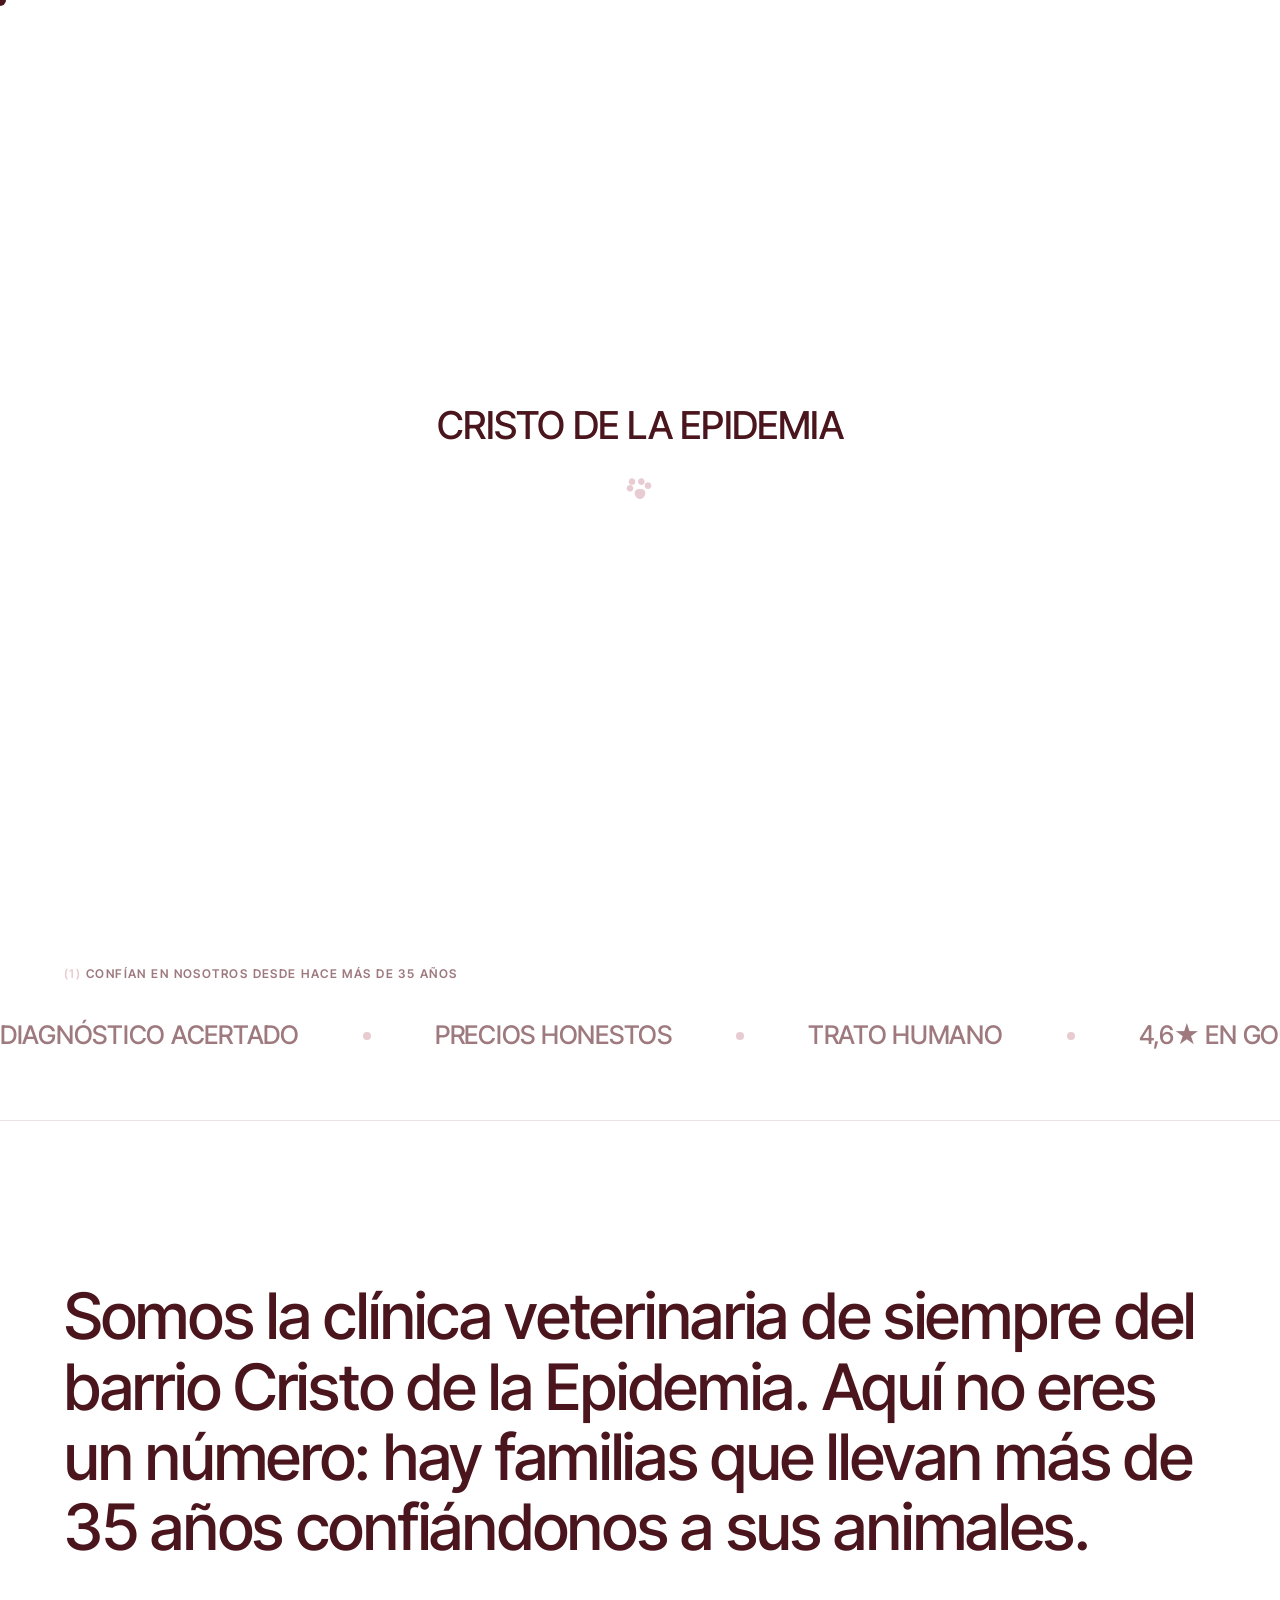
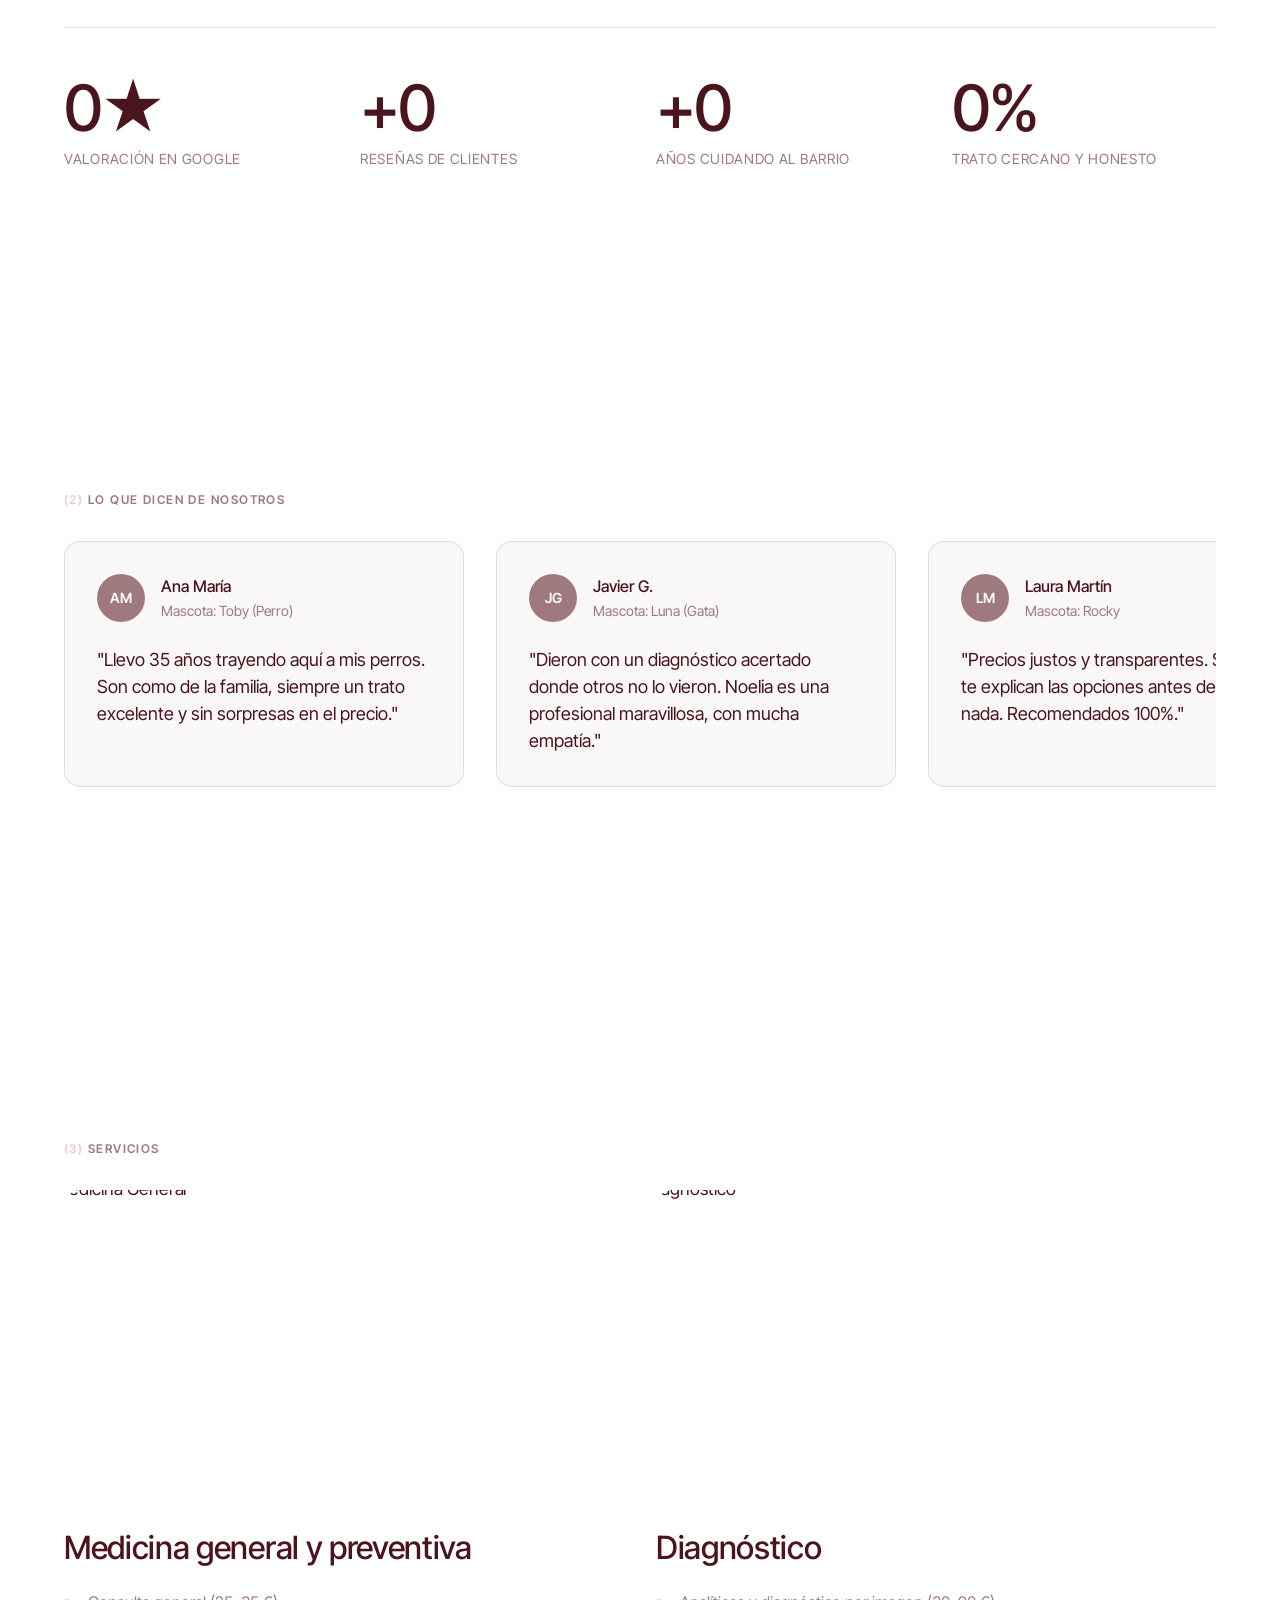
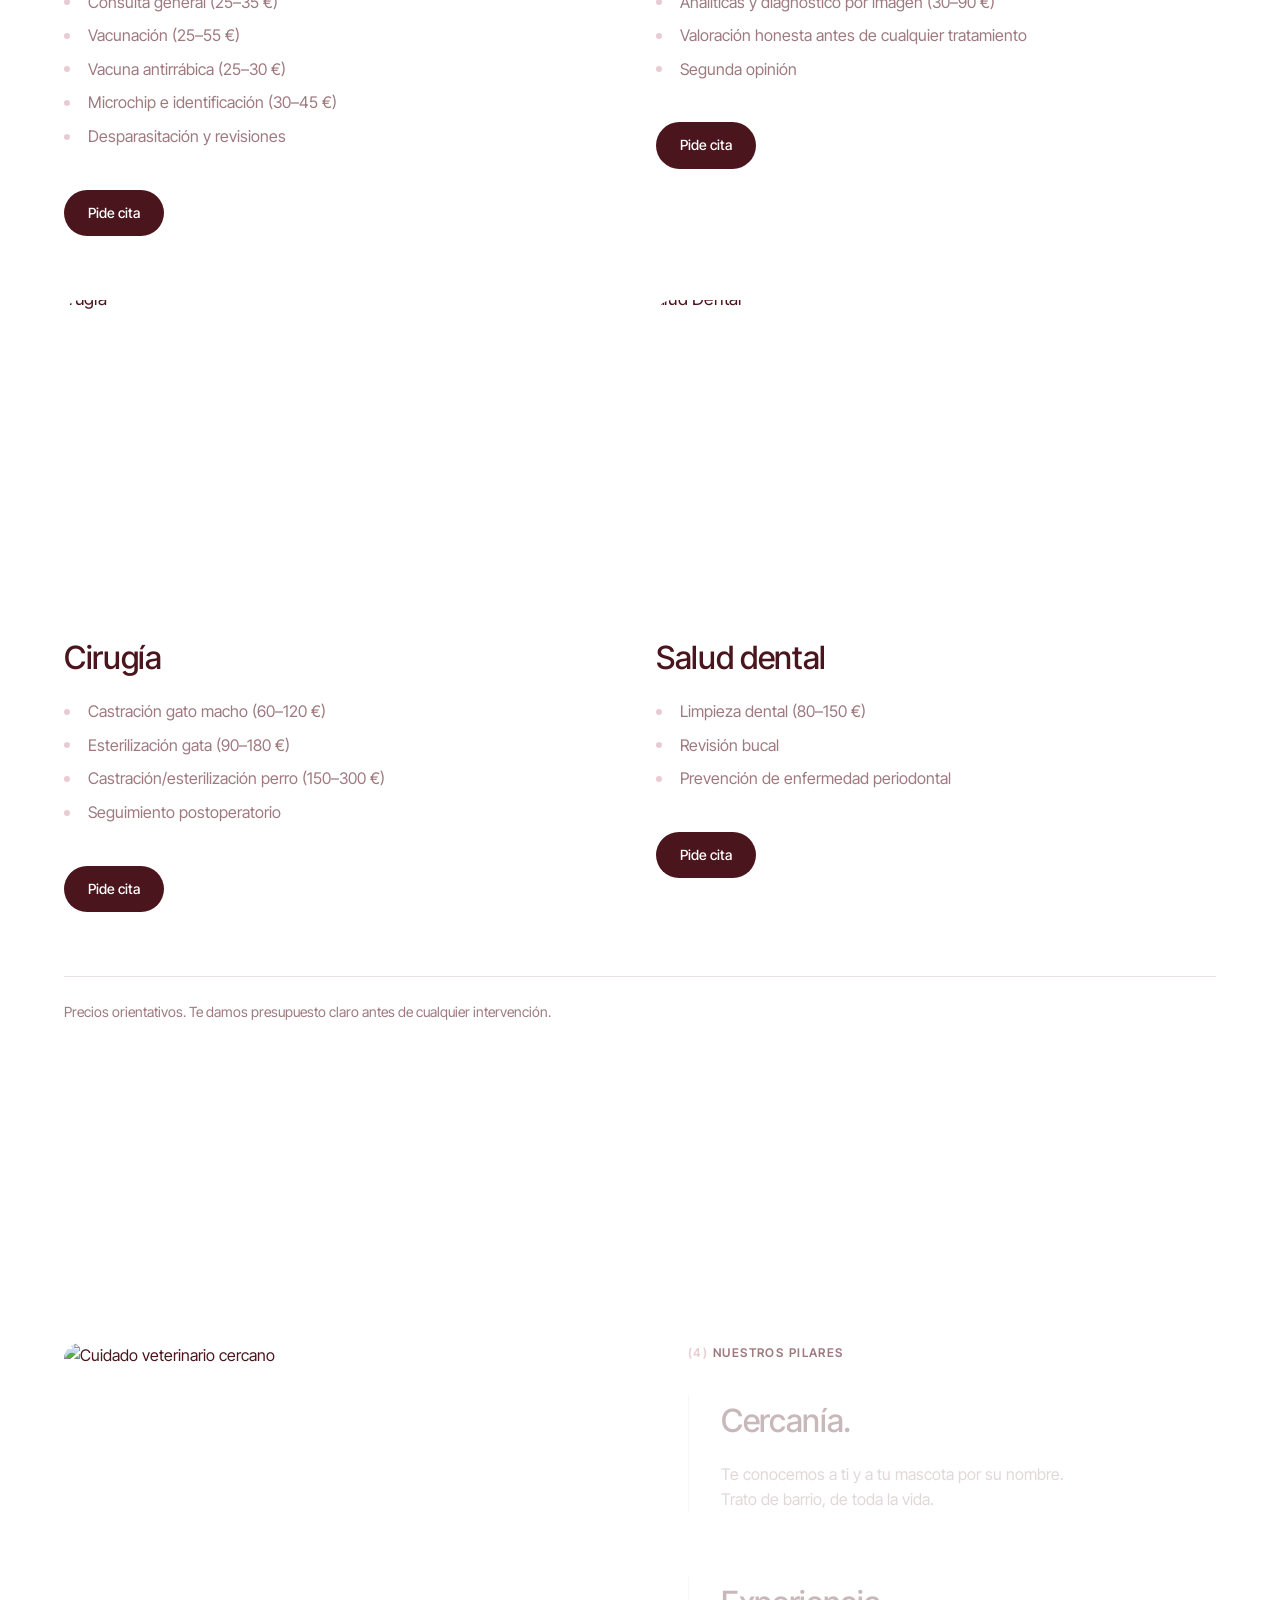
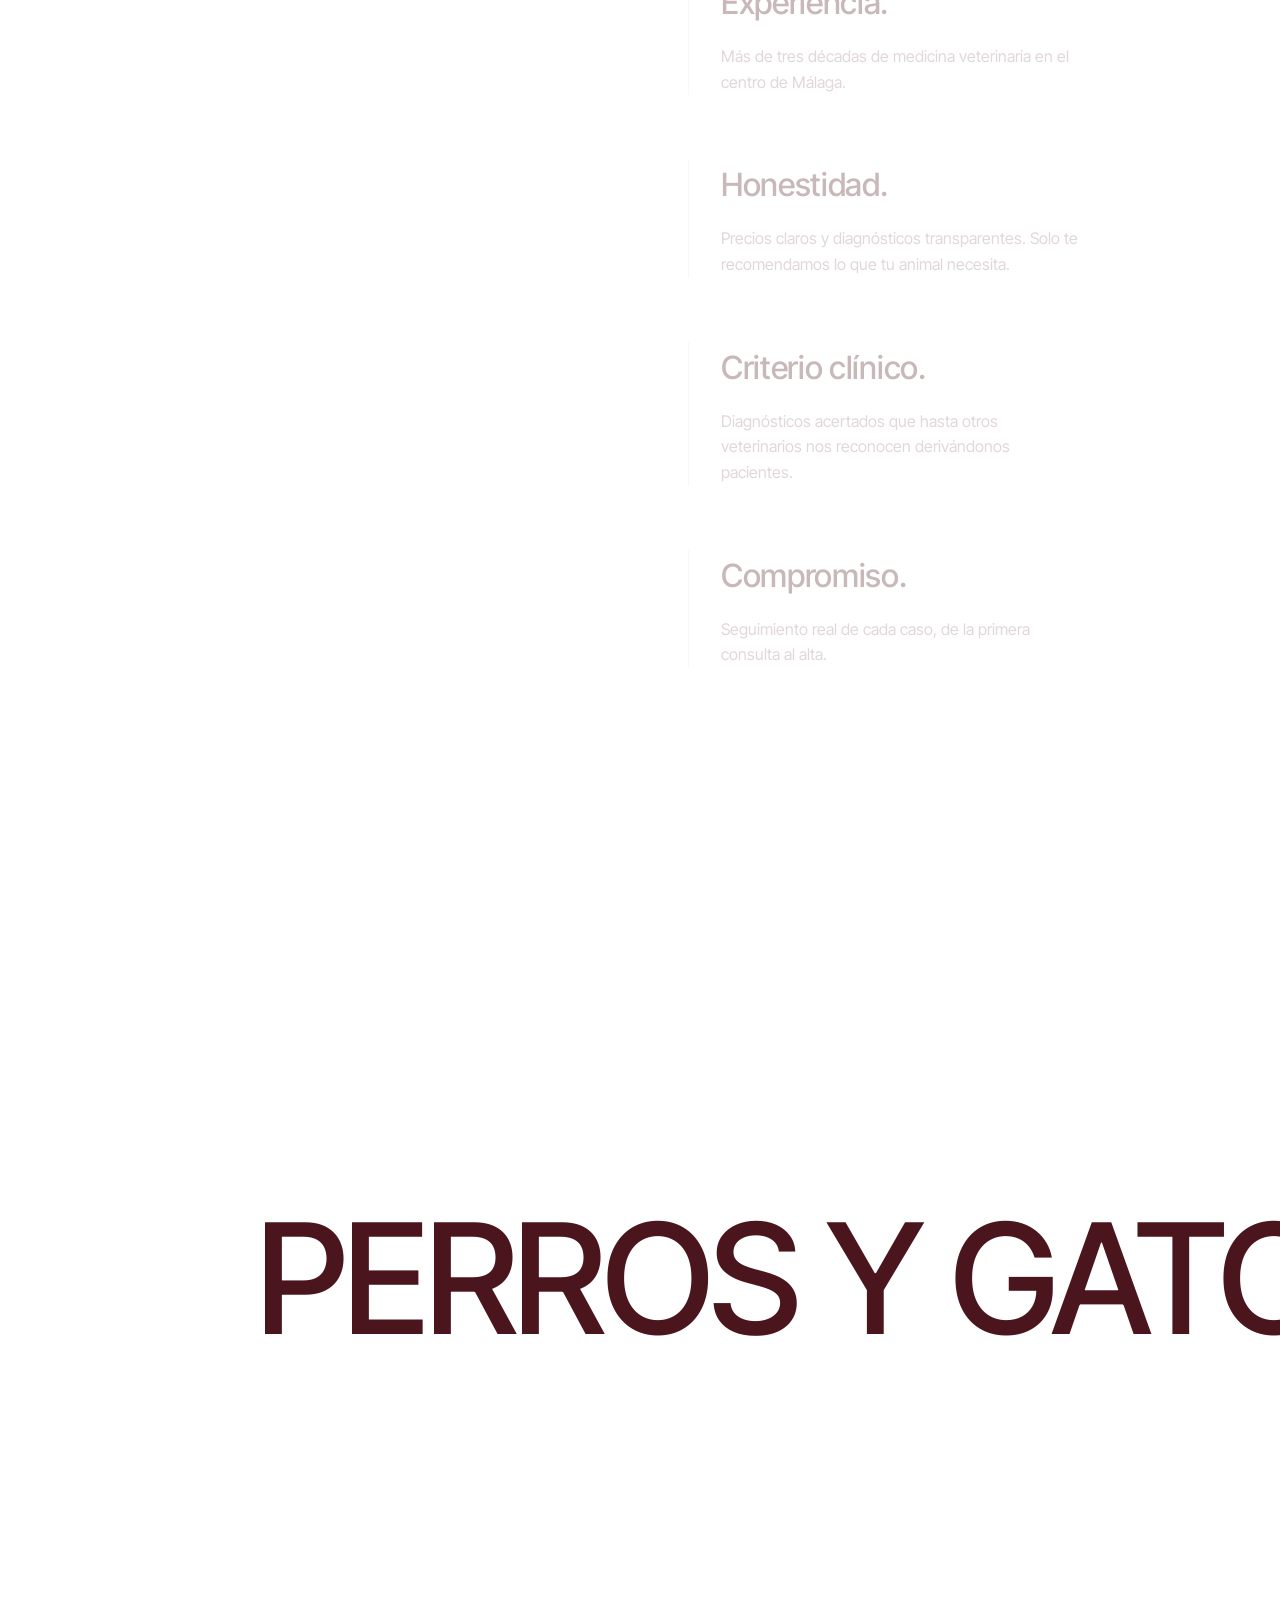
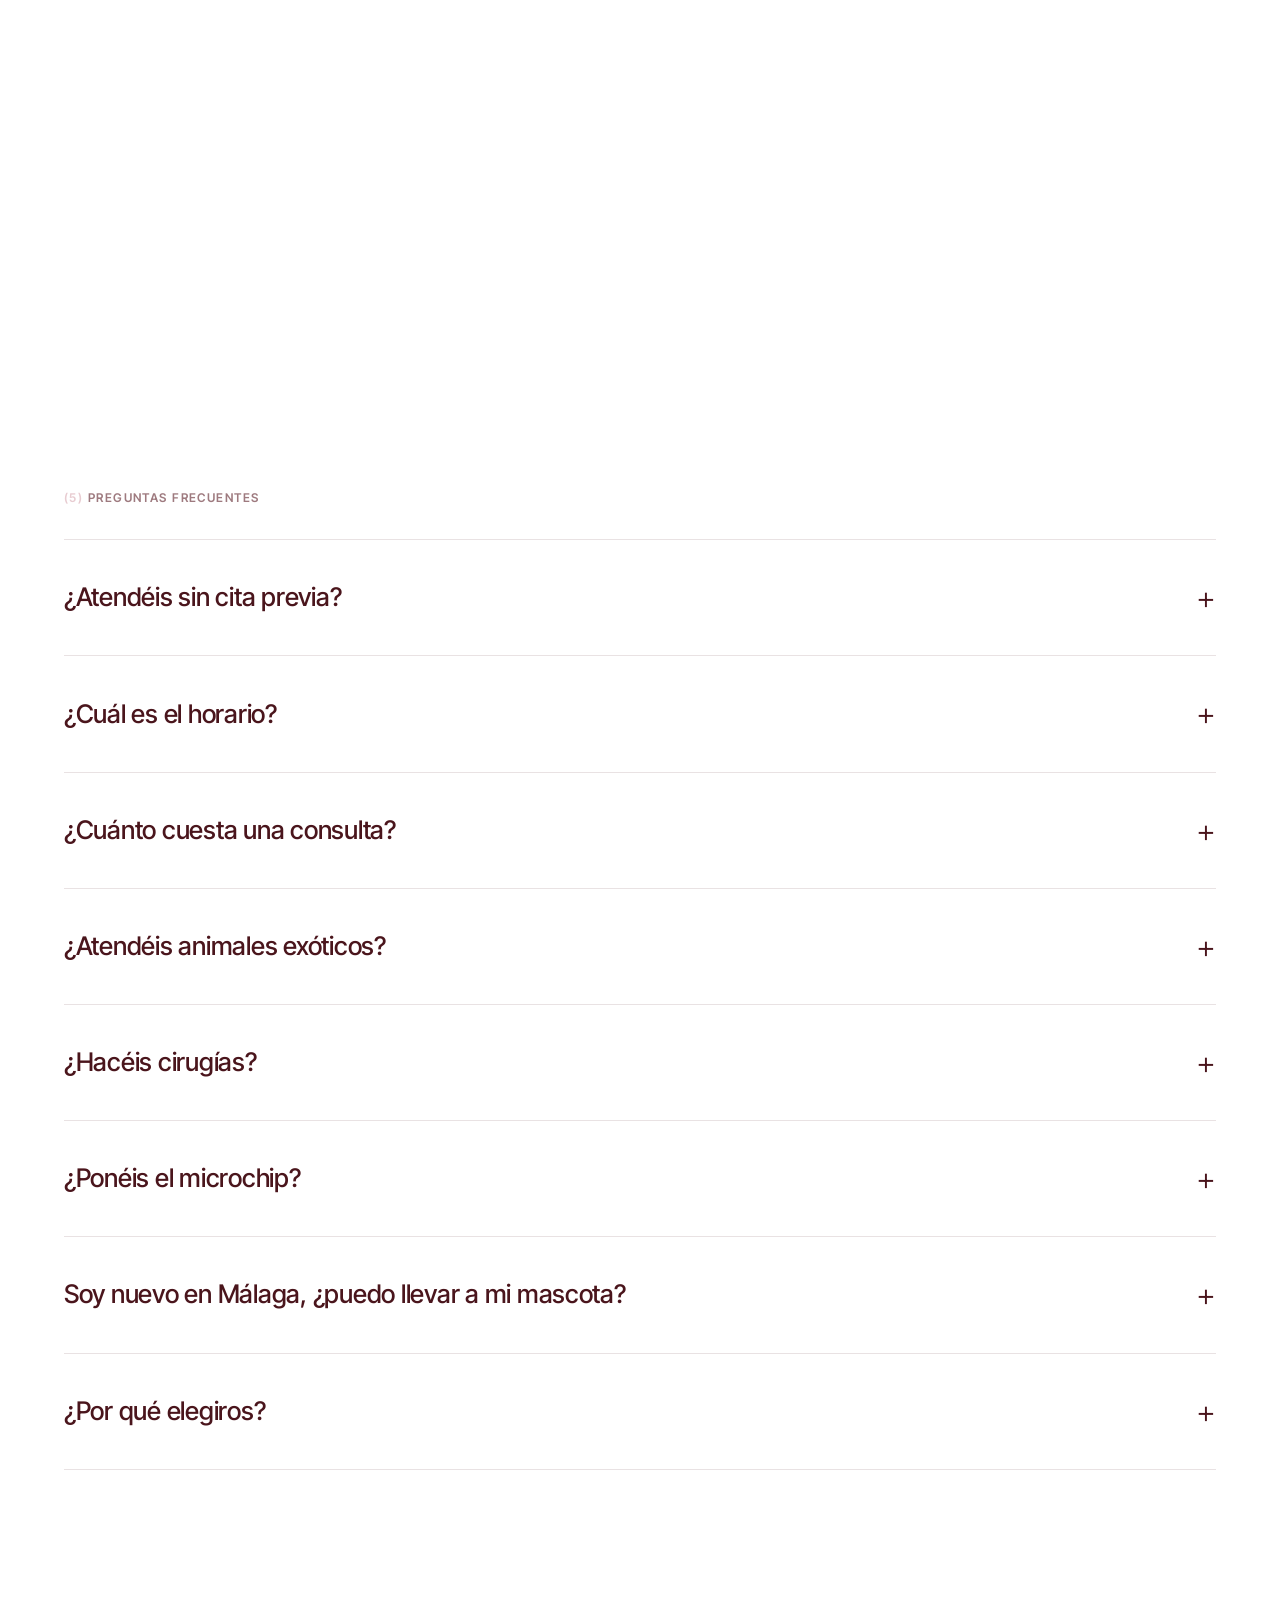
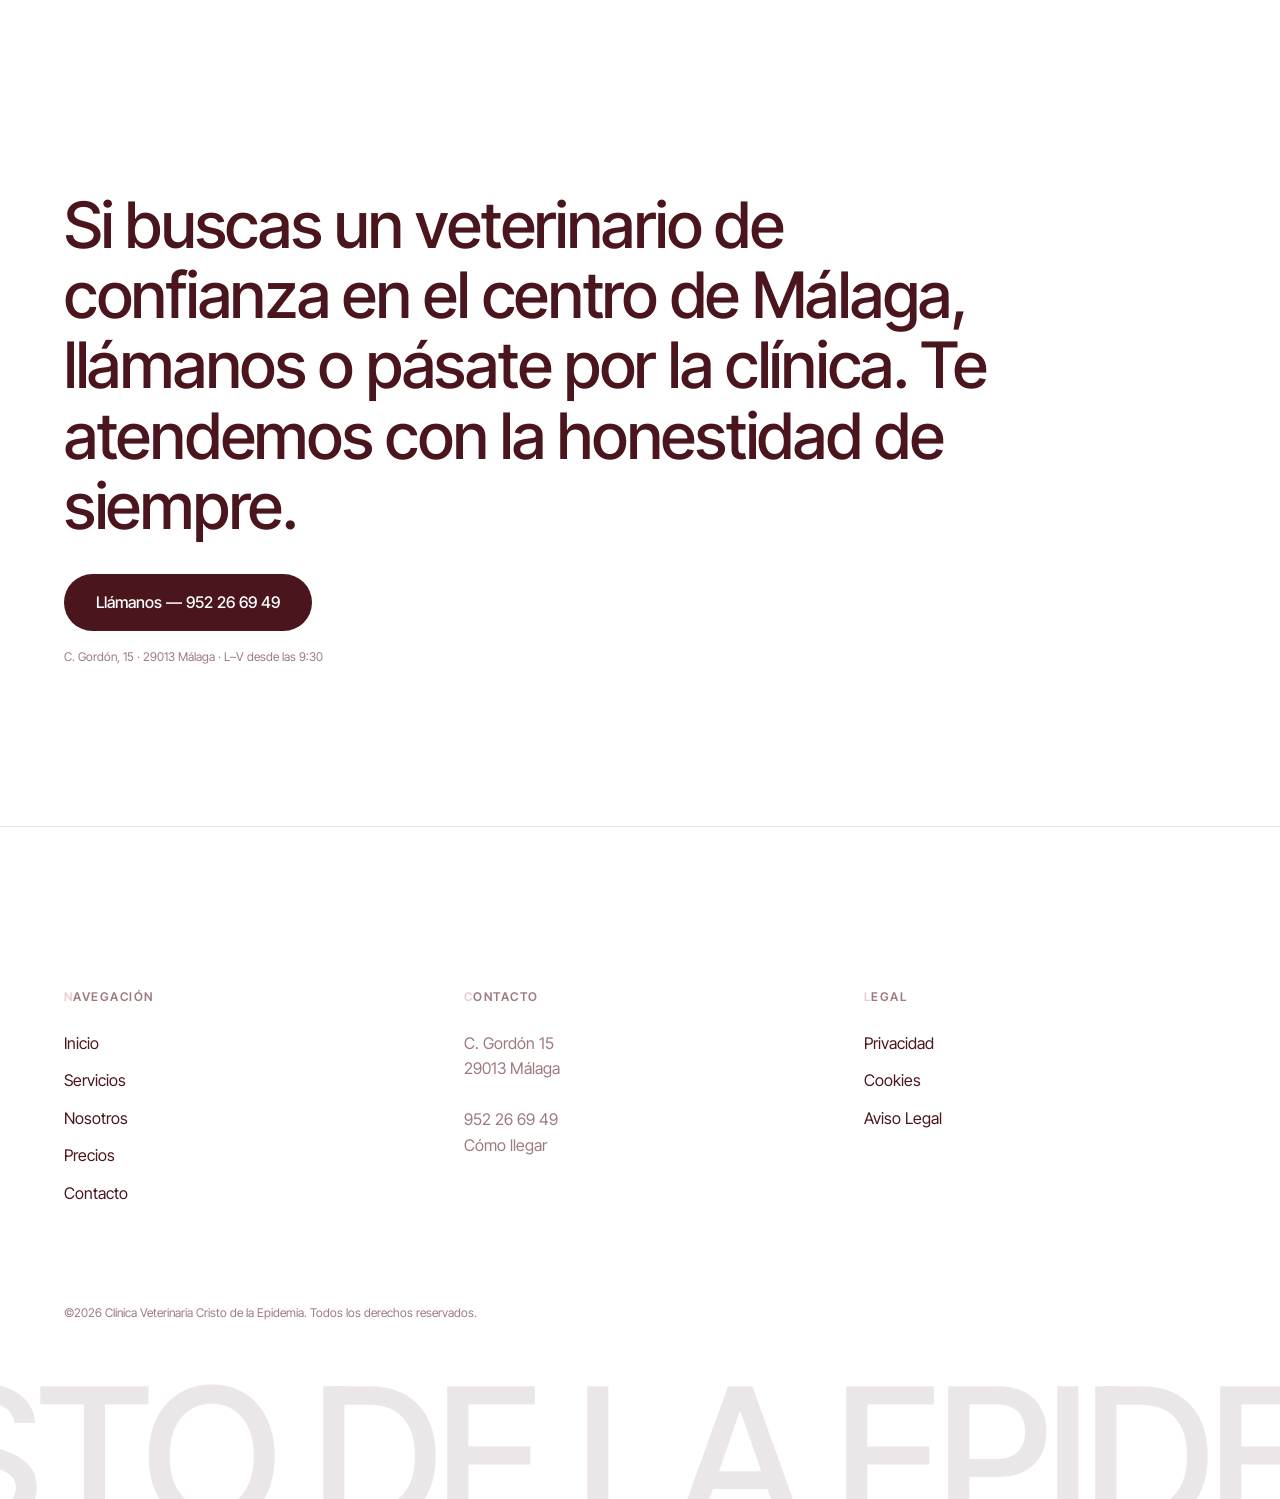
==== commit 2fa8a6dc: "Remove first marquee from hero section" ====
--- a/index.html
+++ b/index.html
@@ -121,28 +121,14 @@
             </div>
             
             <div class="container hero__content">
-                <h1 class="hero__title split-text">Tu veterinario de barrio <br>en el centro de Málaga.</h1>
-                <p class="hero__subtitle split-text">Medicina general, diagnóstico y cirugía para perros y gatos. Trato cercano, precios claros y más de tres décadas cuidando a las mascotas del barrio.</p>
+                <h1 class="hero__title split-text">Tu<br>veterinario<br>de barrio en<br>el centro de<br>Málaga.</h1>
+                <p class="hero__subtitle split-text">Medicina general, diagnóstico y cirugía para perros y gatos. Trato cercano, precios<br>claros y más de tres décadas cuidando a las mascotas del barrio.</p>
                 <div class="hero__cta reveal-item">
                     <a href="tel:952266949" class="btn btn--large btn--primary">Pide cita — 952 26 69 49</a>
                 </div>
             </div>
 
-            <!-- Hero Marquee Base -->
-            <div class="hero__marquee-base marquee">
-                <div class="marquee__inner">
-                    <span>Cristo de la Epidemia</span>
-                    <span class="separator"></span>
-                    <span>Cristo de la Epidemia</span>
-                    <span class="separator"></span>
-                    <span>Cristo de la Epidemia</span>
-                    <span class="separator"></span>
-                    <span>Cristo de la Epidemia</span>
-                    <span class="separator"></span>
-                    <span>Cristo de la Epidemia</span>
-                    <span class="separator"></span>
-                </div>
-            </div>
+
         </section>
 
         <!-- Trust Marquee -->
--- a/styles.css
+++ b/styles.css
@@ -6,11 +6,11 @@
 
 :root {
     /* Colors */
-    --c-bg: #0A0A0A;
-    --c-text: #F5F5F0;
-    --c-muted: #8A8A8A;
-    --c-accent: #9DBBA4;
-    --c-border: rgba(255, 255, 255, 0.12);
+    --c-bg: #FFFFFF; /* Blanco */
+    --c-text: #4A151C; /* Granate oscuro */
+    --c-muted: #9E7A7F; /* Granate mutado */
+    --c-accent: #E8CCD1; /* Rosado ligero */
+    --c-border: rgba(74, 21, 28, 0.12); /* Borde basado en el granate */
 
     /* Typography */
     --font-primary: 'Inter Tight', -apple-system, BlinkMacSystemFont, "Segoe UI", Roboto, sans-serif;
@@ -211,9 +211,8 @@
         border-radius: 50%;
         pointer-events: none;
         z-index: 9999;
-        mix-blend-mode: difference;
         transform: translate(-50%, -50%);
-        transition: width 0.3s, height 0.3s;
+        transition: width 0.3s, height 0.3s, background-color 0.3s;
     }
     .cursor-dot.is-active {
         width: 40px;
@@ -267,8 +266,7 @@
     justify-content: space-between;
     align-items: center;
     z-index: 1000;
-    mix-blend-mode: difference;
-    transition: transform 0.4s var(--ease-out-expo);
+    transition: transform 0.4s var(--ease-out-expo), background-color 0.4s;
 }
 
 .navbar.is-hidden {
@@ -402,7 +400,7 @@
     left: 0;
     width: 100%;
     height: 100%;
-    background: linear-gradient(to bottom, rgba(10,10,10,0.3) 0%, rgba(10,10,10,0.8) 100%);
+    background: linear-gradient(to bottom, rgba(255,255,255,0.4) 0%, rgba(255,255,255,0.9) 100%);
 }
 
 .hero__content {
@@ -422,17 +420,7 @@
     margin-top: 3rem;
 }
 
-.hero__marquee-base {
-    position: absolute;
-    bottom: 0;
-    left: 0;
-    width: 100%;
-    padding: 1.5rem 0;
-    border-top: 1px solid var(--c-border);
-    background: rgba(10, 10, 10, 0.5);
-    backdrop-filter: blur(10px);
-    z-index: 2;
-}
+
 
 /* ================= Marquee ================= */
 .marquee {
@@ -523,7 +511,7 @@
 
 .review-card {
     flex: 0 0 300px;
-    background: rgba(255,255,255,0.03);
+    background: rgba(74, 21, 28, 0.03);
     border: 1px solid var(--c-border);
     border-radius: 16px;
     padding: 2rem;
@@ -537,7 +525,7 @@
 }
 
 .review-card:hover {
-    background: rgba(255,255,255,0.06);
+    background: rgba(74, 21, 28, 0.06);
 }
 
 .review-card__header {
@@ -742,7 +730,7 @@
     left: 0;
     width: 100%;
     height: 100%;
-    background: rgba(10,10,10,0.6);
+    background: rgba(255,255,255,0.6);
     z-index: 0;
 }
 
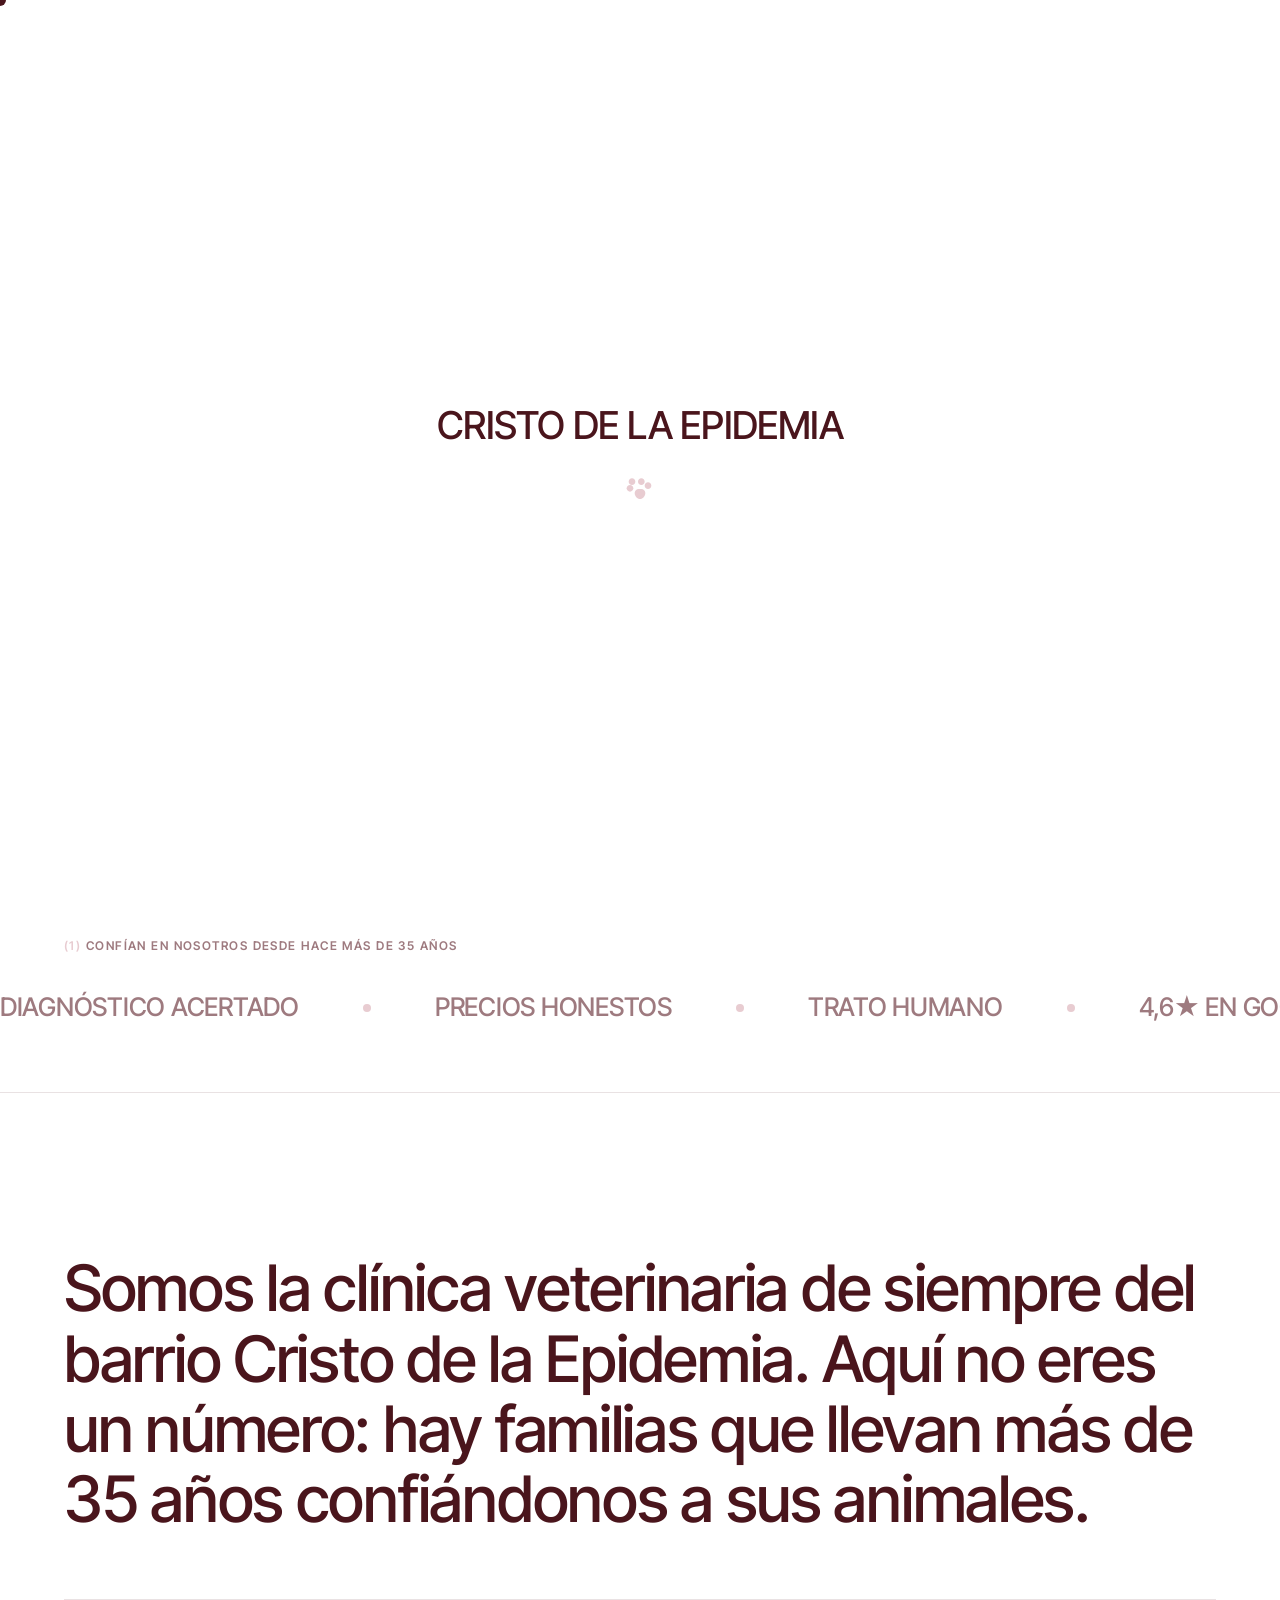
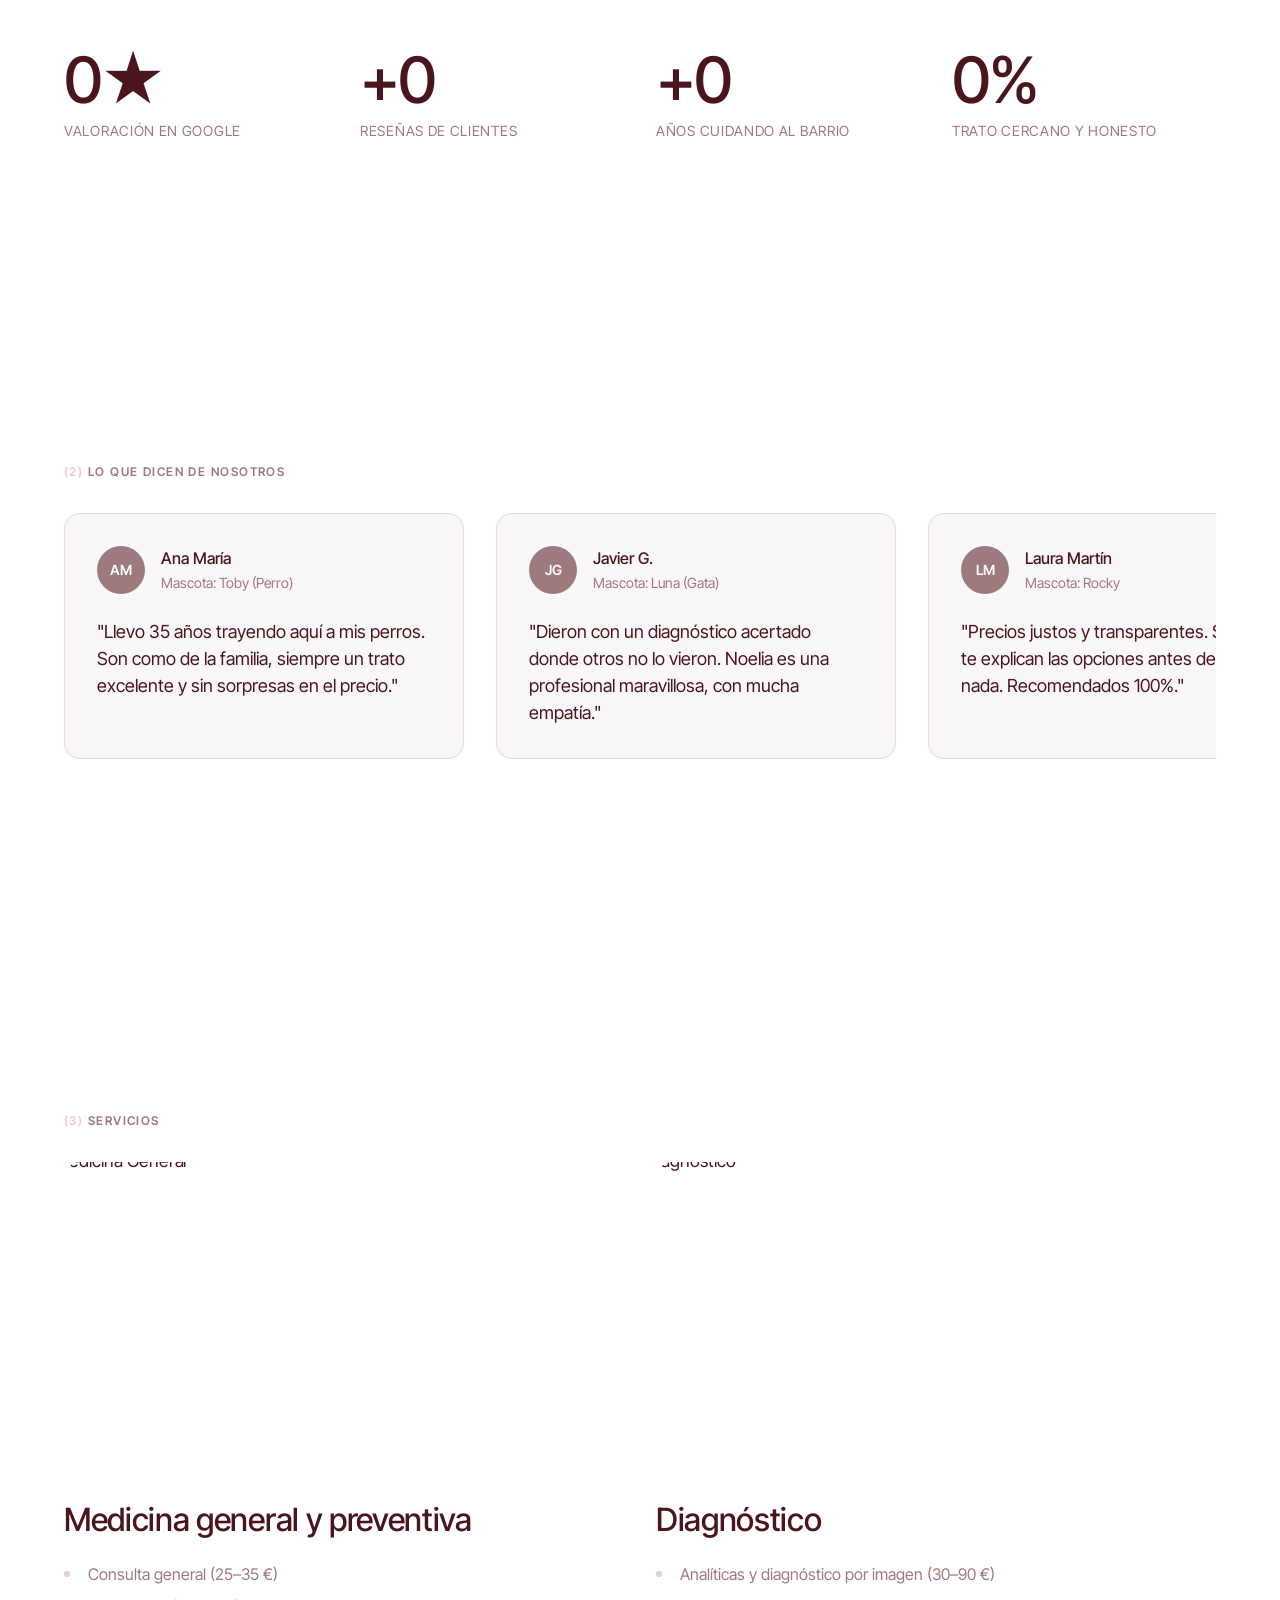
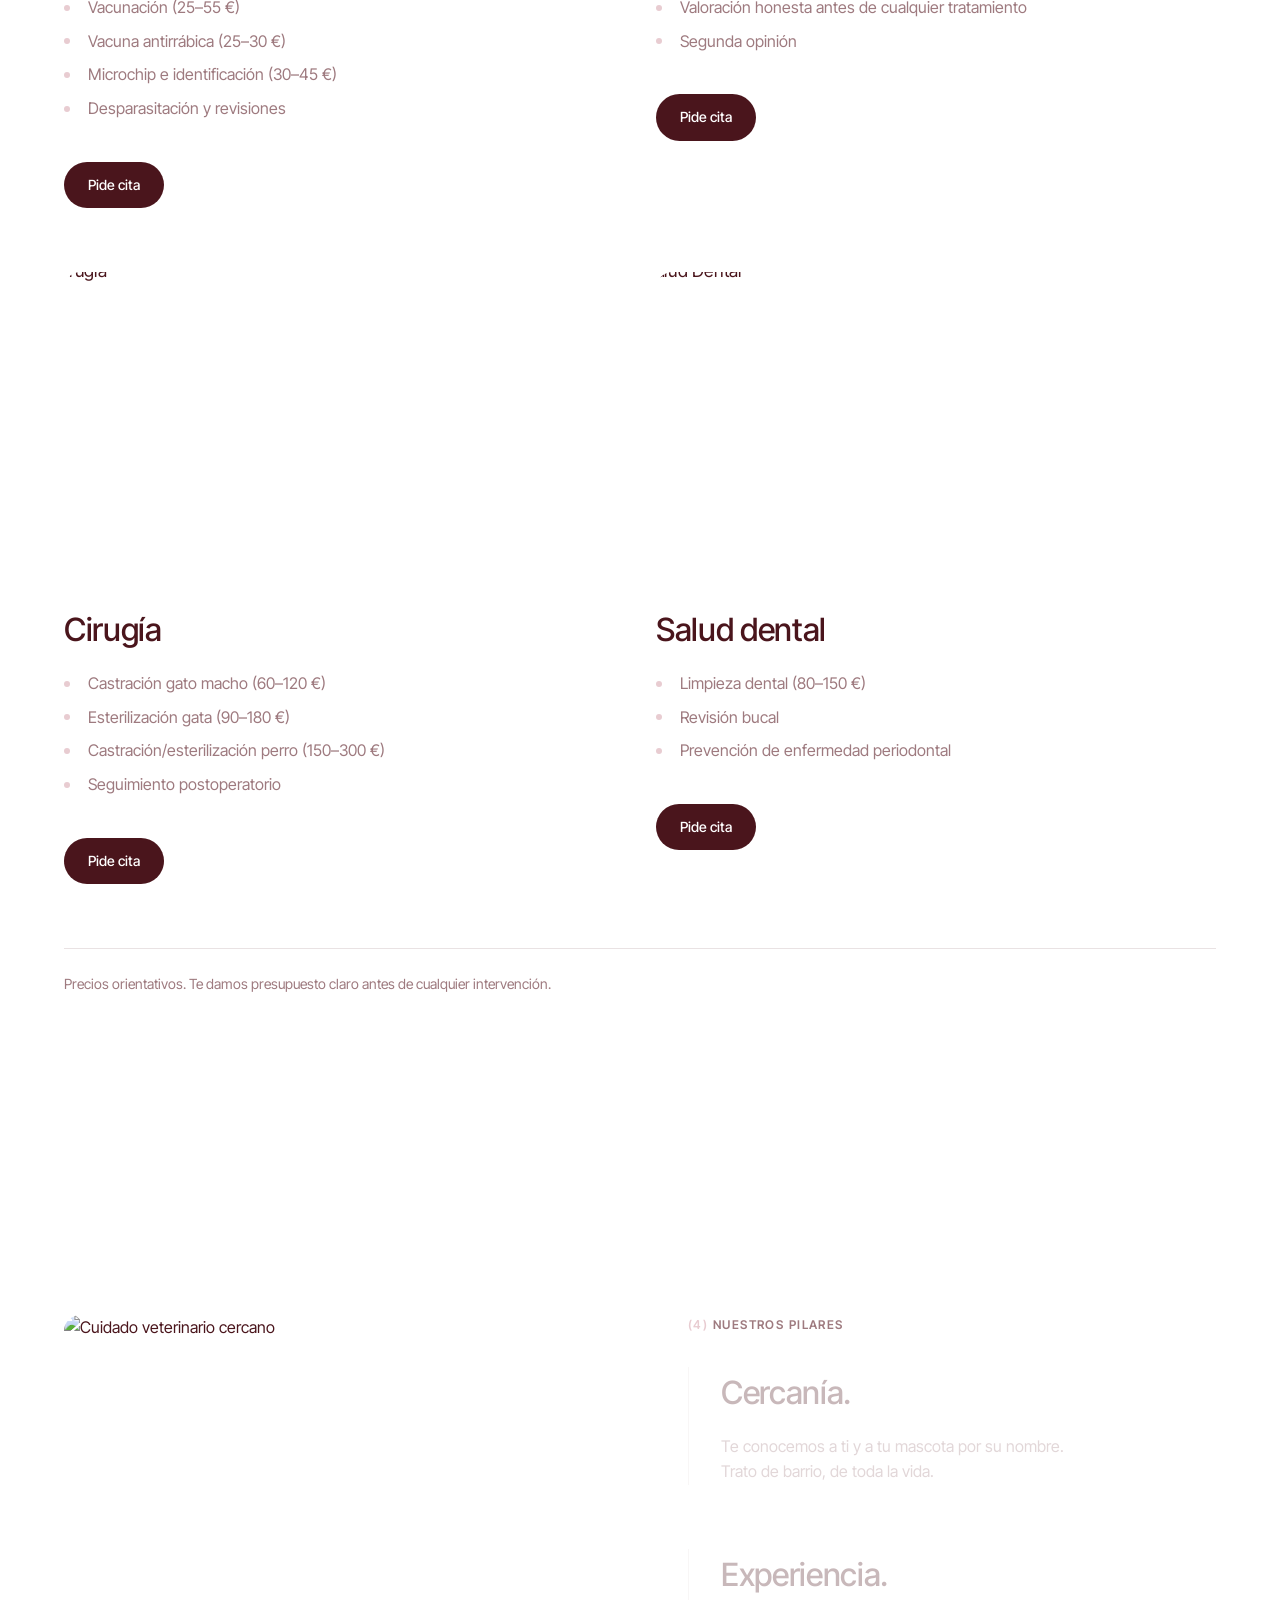
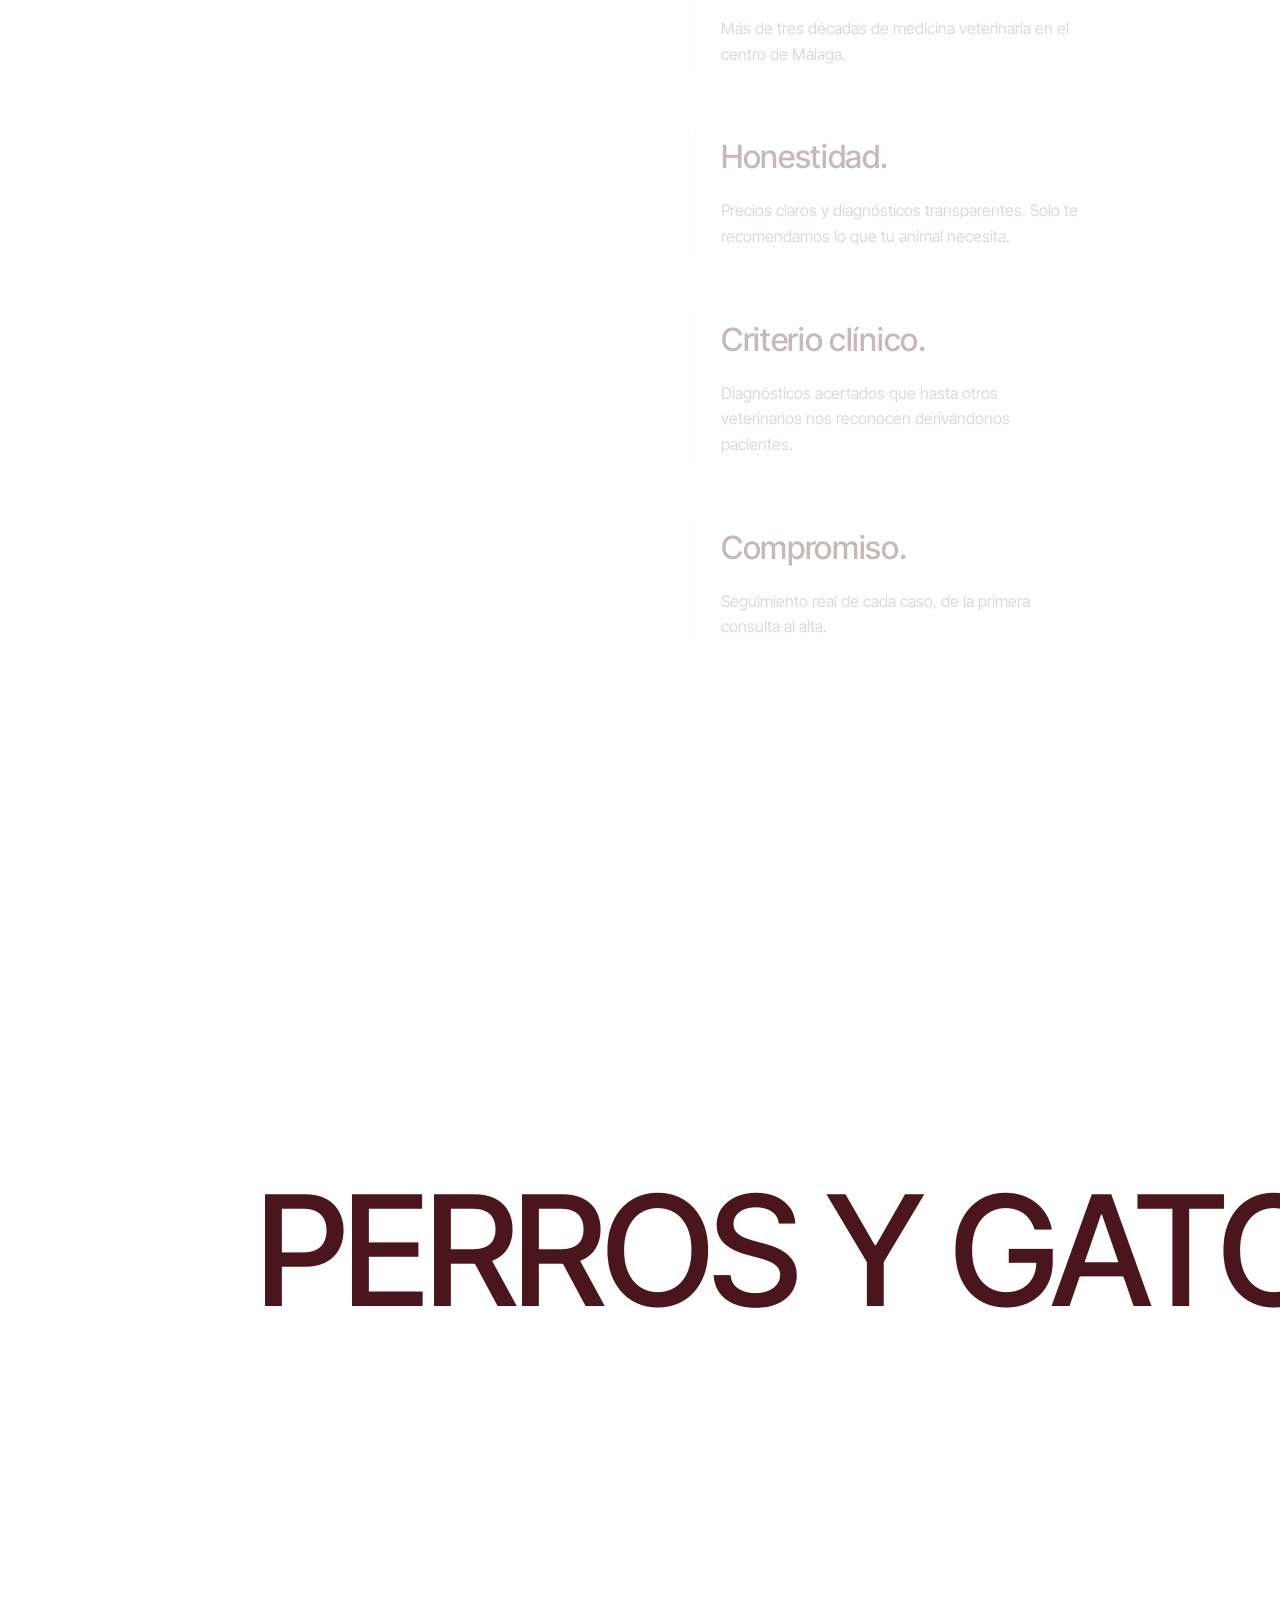
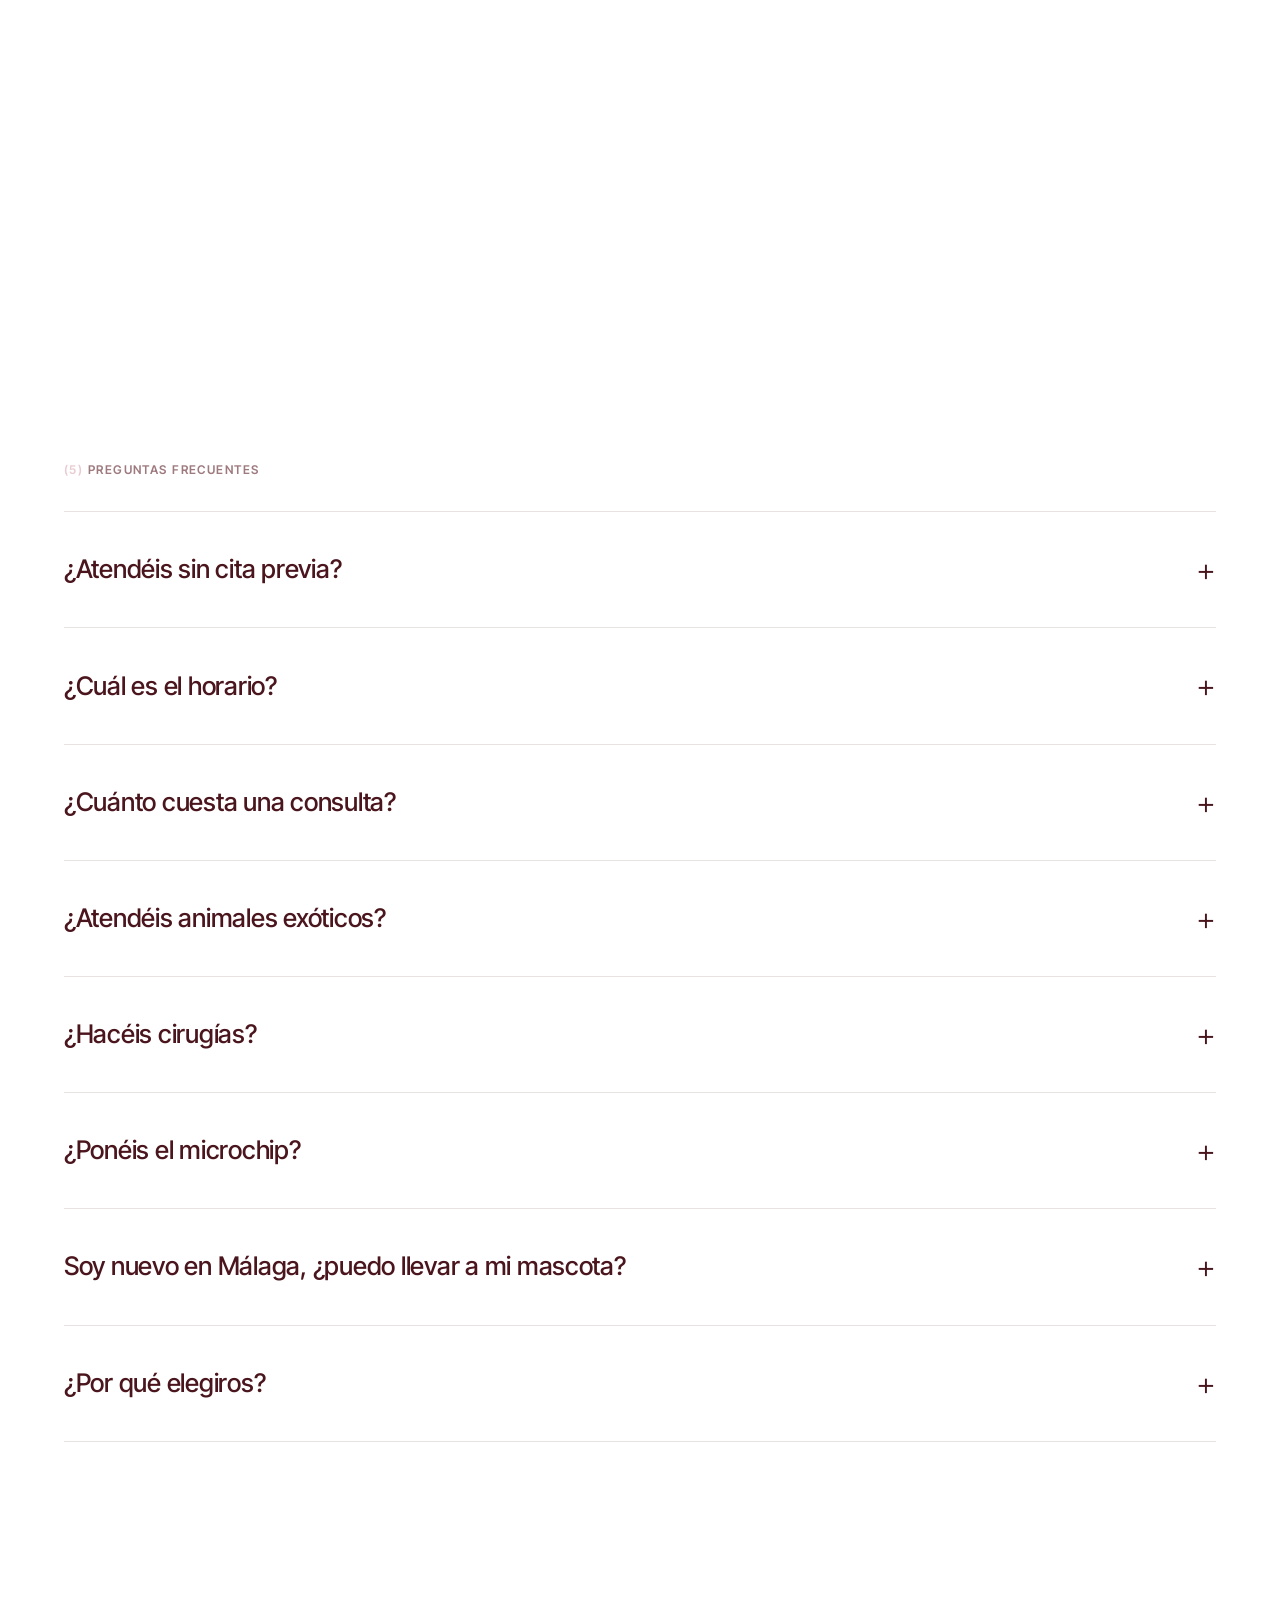
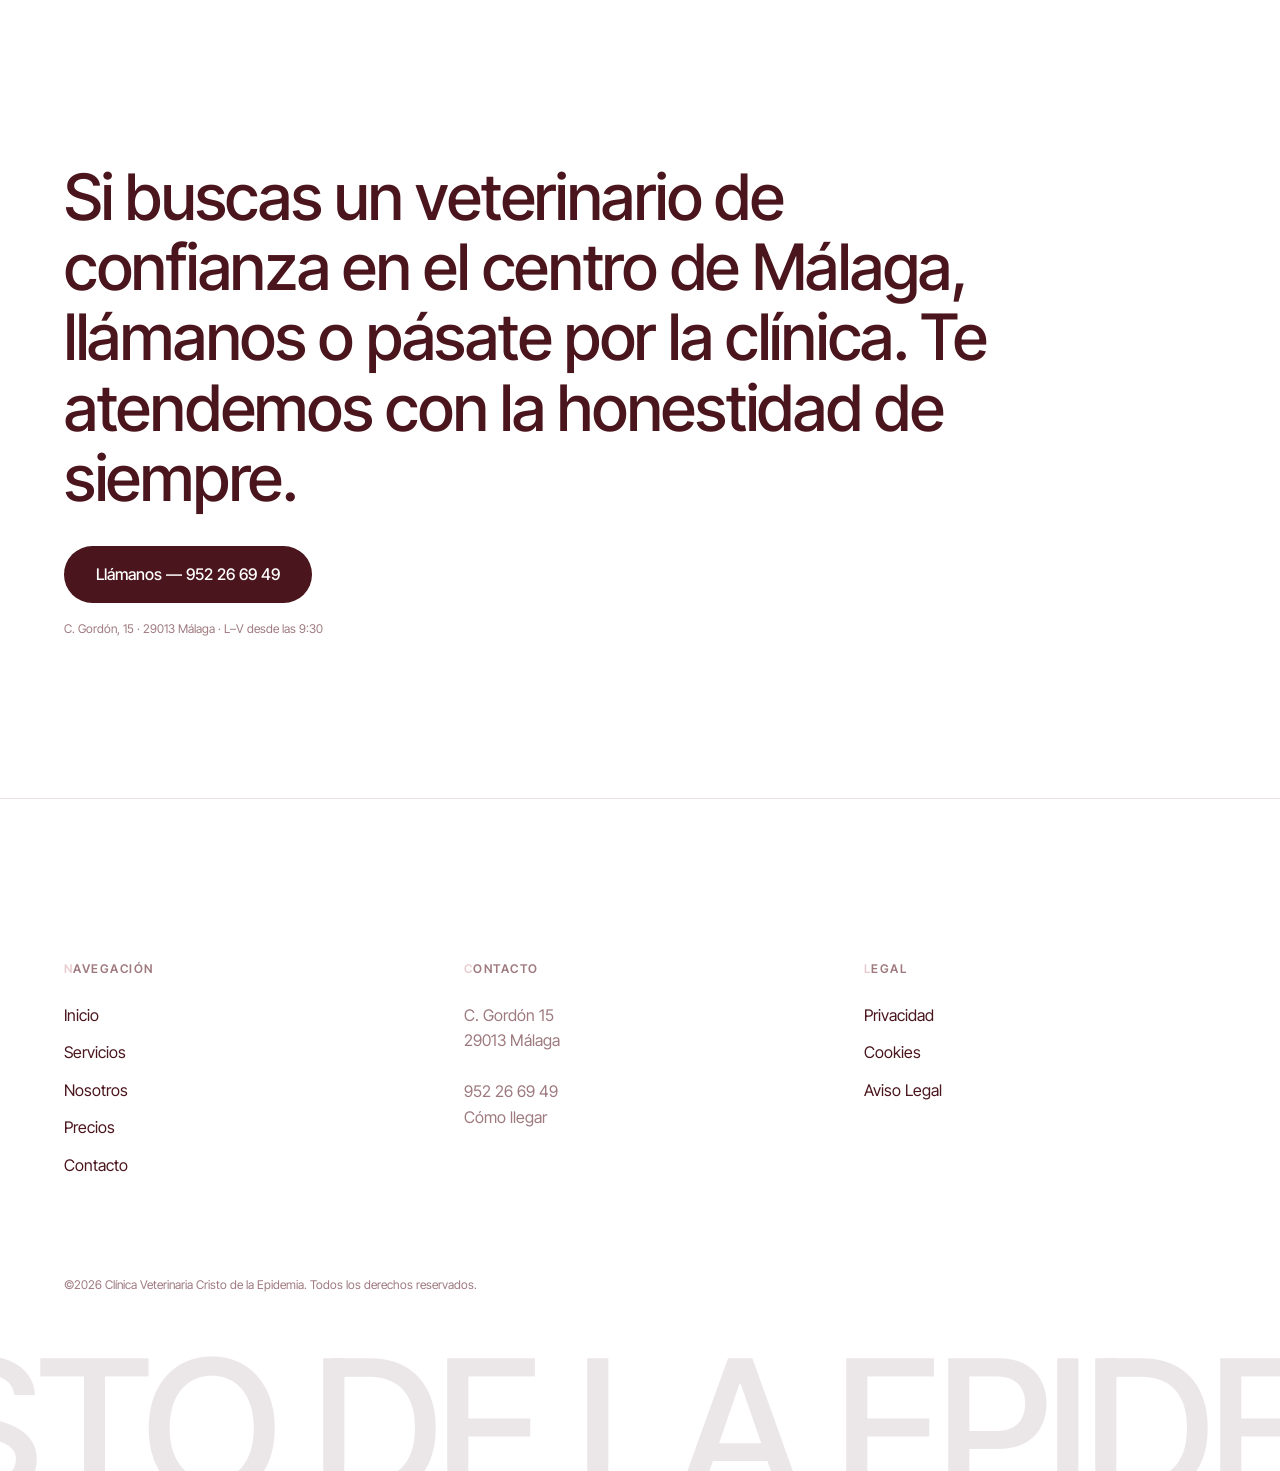
==== commit f591253a: "Redesign hero section to split layout" ====
--- a/index.html
+++ b/index.html
@@ -113,22 +113,20 @@
     <main>
         <!-- Hero Section -->
         <section id="inicio" class="hero">
-            <div class="hero__video-wrapper">
-                <video class="hero__video" autoplay muted loop playsinline>
-                    <source src="https://cdn.coverr.co/videos/coverr-dog-looking-out-the-window-3921/1080p.mp4" type="video/mp4">
-                </video>
-                <div class="hero__overlay"></div>
-            </div>
-            
-            <div class="container hero__content">
-                <h1 class="hero__title split-text">Tu<br>veterinario<br>de barrio en<br>el centro de<br>Málaga.</h1>
-                <p class="hero__subtitle split-text">Medicina general, diagnóstico y cirugía para perros y gatos. Trato cercano, precios<br>claros y más de tres décadas cuidando a las mascotas del barrio.</p>
-                <div class="hero__cta reveal-item">
-                    <a href="tel:952266949" class="btn btn--large btn--primary">Pide cita — 952 26 69 49</a>
-                </div>
-            </div>
-
-
+            <div class="container hero__grid">
+                <div class="hero__content">
+                    <h1 class="hero__title">Tu veterinario de barrio en el centro de Málaga.</h1>
+                    <p class="hero__subtitle">Medicina general, diagnóstico y cirugía para perros y gatos. Trato cercano, precios claros y más de tres décadas cuidando a las mascotas del barrio.</p>
+                    <div class="hero__cta">
+                        <a href="tel:952266949" class="btn btn--large btn--primary">Pide cita — 952 26 69 49</a>
+                    </div>
+                </div>
+                <div class="hero__visual">
+                    <div class="hero__visual-inner">
+                        <img src="https://images.unsplash.com/photo-1596492784531-6e6eb5ea9993?auto=format&fit=crop&w=800&q=80" alt="Veterinaria con un perro" class="hero__image">
+                    </div>
+                </div>
+            </div>
         </section>
 
         <!-- Trust Marquee -->
@@ -232,7 +230,7 @@
                     
                     <div class="service-card reveal-image-container">
                         <div class="service-card__image parallax-img">
-                            <img src="https://images.unsplash.com/photo-1628009368231-7bb7cb8e5157?auto=format&fit=crop&w=800&q=80" alt="Medicina General">
+                            <img src="https://images.unsplash.com/photo-1606425271394-c3ca9aa1fc06?auto=format&fit=crop&w=800&q=80" alt="Medicina General">
                         </div>
                         <div class="service-card__content">
                             <h3 class="service-card__title">Medicina general y preventiva</h3>
--- a/styles.css
+++ b/styles.css
@@ -371,53 +371,66 @@
 /* ================= Hero ================= */
 .hero {
     position: relative;
-    height: 100vh;
-    display: flex;
-    align-items: center;
-    padding-top: 5rem; /* offset for nav */
+    padding-top: calc(7rem + var(--section-padding-y)/2);
+    padding-bottom: calc(var(--section-padding-y) / 2);
+    background-color: var(--c-bg);
+}
+
+.hero__grid {
+    display: grid;
+    grid-template-columns: 1fr;
+    gap: 4rem;
+    align-items: center;
+}
+
+@media (min-width: 1024px) {
+    .hero__grid {
+        grid-template-columns: 1.2fr 1fr;
+        gap: 6rem;
+    }
+}
+
+.hero__content {
+    position: relative;
+    z-index: 2;
+    max-width: 800px;
+}
+
+.hero__title {
+    font-size: clamp(2.5rem, 5vw, 4.5rem);
+    text-transform: none;
+    line-height: 1.05;
+    letter-spacing: -0.02em;
+}
+
+.hero__subtitle {
+    margin-top: 1.5rem;
+    max-width: 50ch;
+    color: var(--c-muted);
+    font-size: clamp(1rem, 1.5vw, 1.125rem);
+}
+
+.hero__cta {
+    margin-top: 2.5rem;
+}
+
+.hero__visual {
+    position: relative;
+    width: 100%;
+}
+
+.hero__visual-inner {
+    position: relative;
+    width: 100%;
+    aspect-ratio: 4/5;
+    border-radius: 24px;
     overflow: hidden;
 }
 
-.hero__video-wrapper {
-    position: absolute;
-    top: 0;
-    left: 0;
-    width: 100%;
-    height: 100%;
-    z-index: -1;
-}
-
-.hero__video {
+.hero__image {
     width: 100%;
     height: 100%;
     object-fit: cover;
-    transform: scale(1.1); /* for parallax */
-}
-
-.hero__overlay {
-    position: absolute;
-    top: 0;
-    left: 0;
-    width: 100%;
-    height: 100%;
-    background: linear-gradient(to bottom, rgba(255,255,255,0.4) 0%, rgba(255,255,255,0.9) 100%);
-}
-
-.hero__content {
-    position: relative;
-    z-index: 2;
-    max-width: 900px;
-}
-
-.hero__subtitle {
-    margin-top: 2rem;
-    max-width: 60ch;
-    color: var(--c-text);
-    opacity: 0.9;
-}
-
-.hero__cta {
-    margin-top: 3rem;
 }
 
 
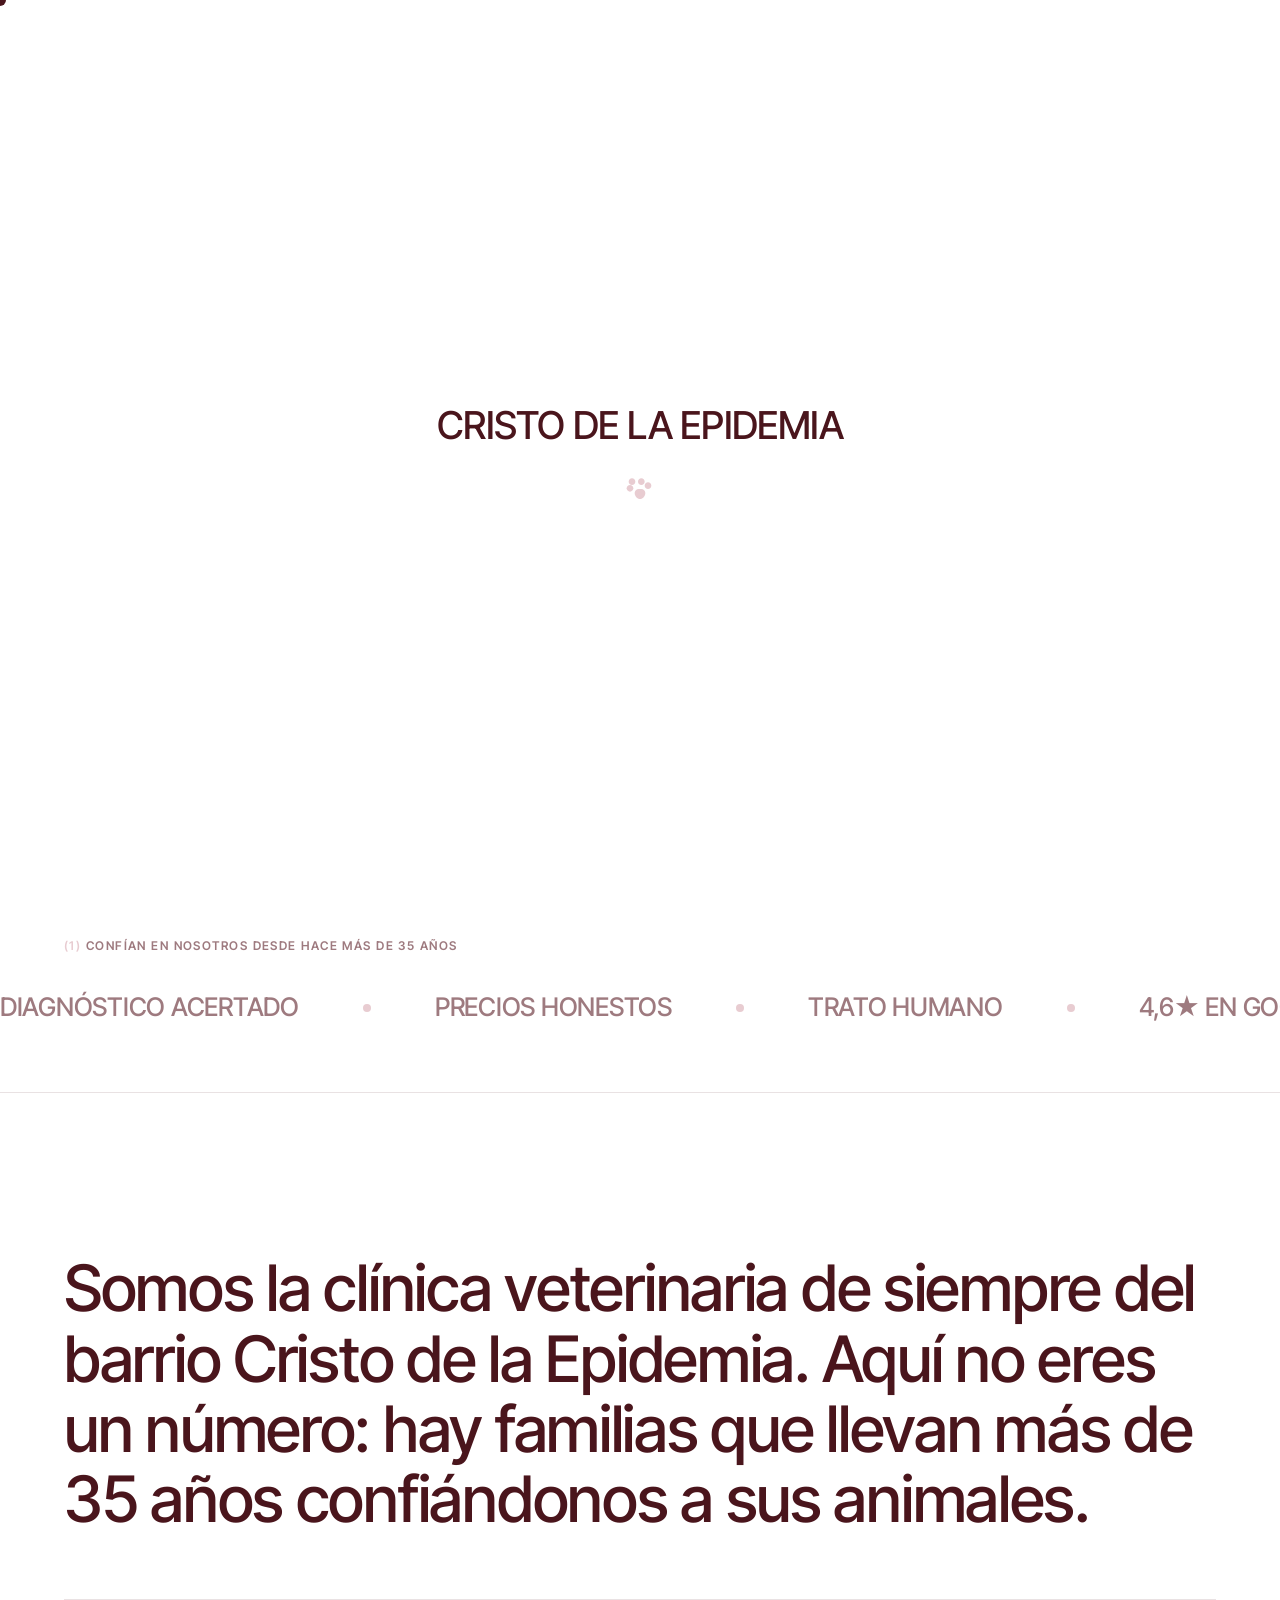
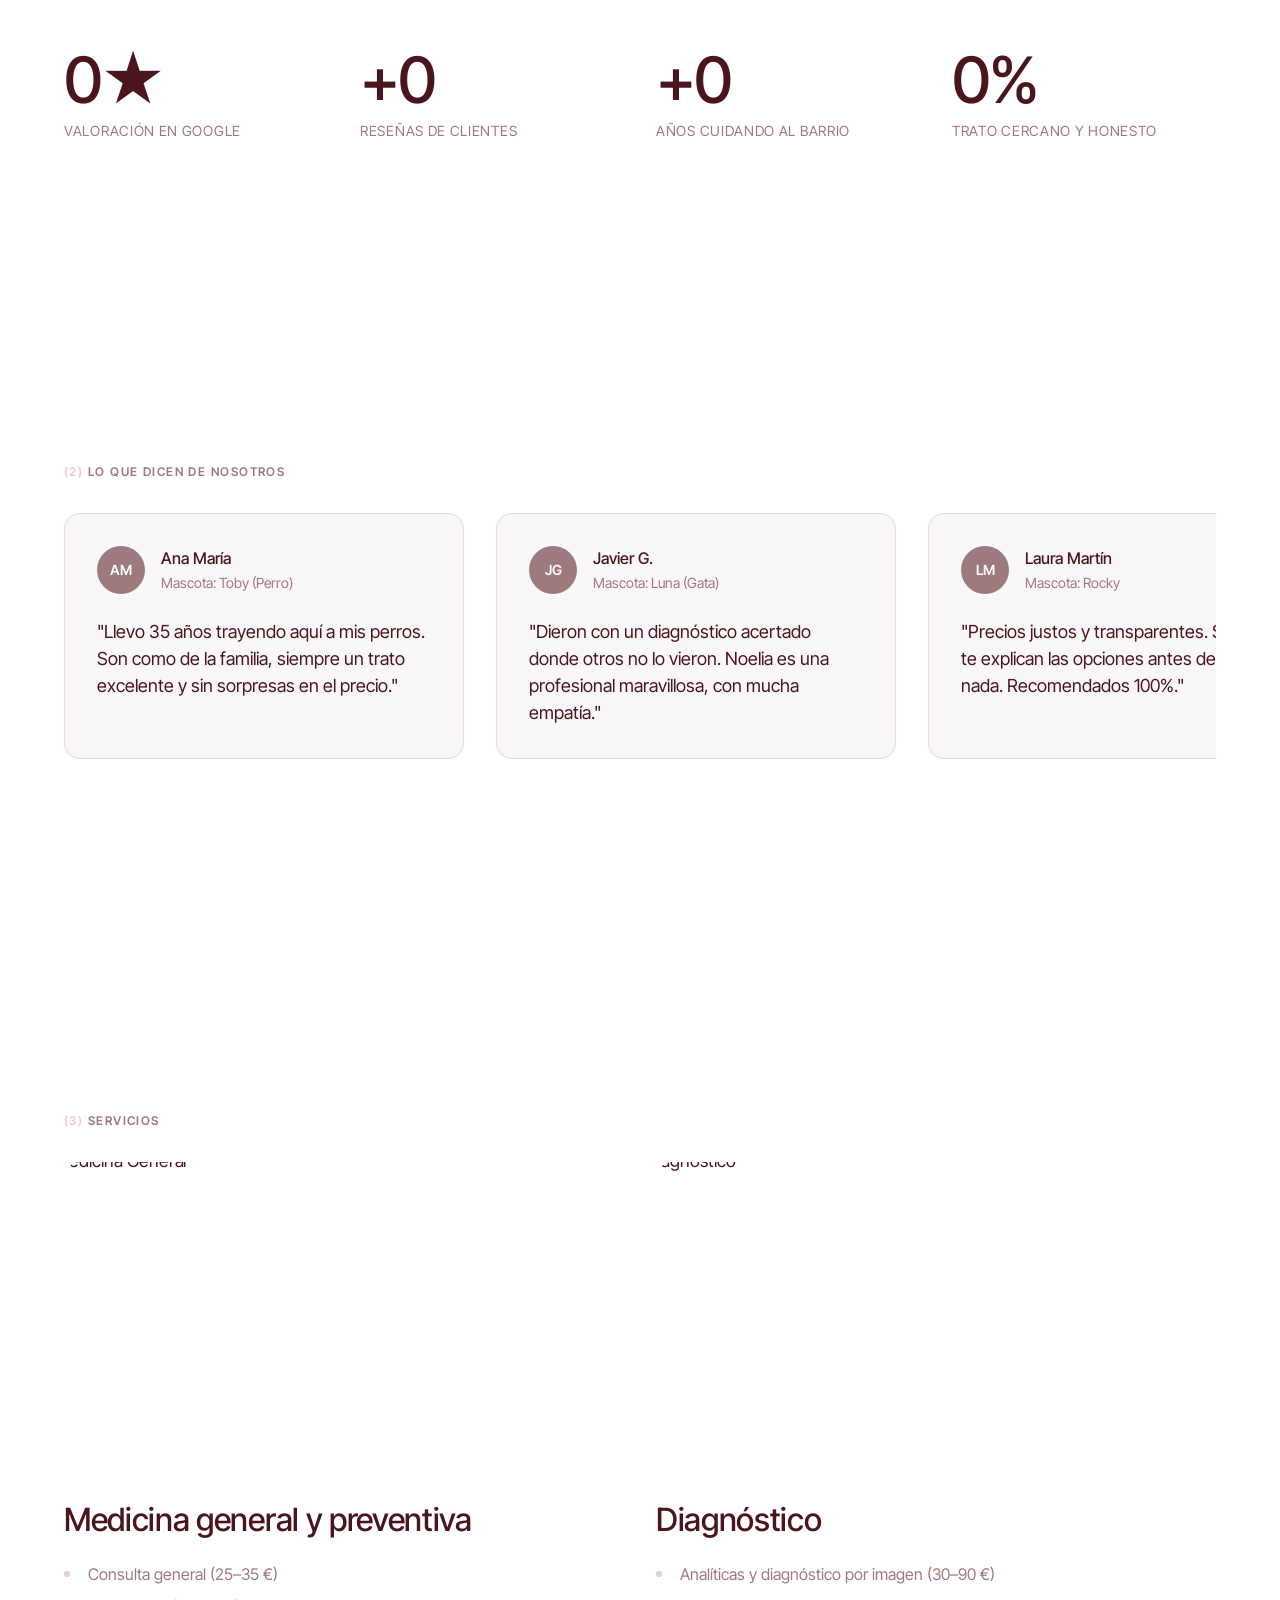
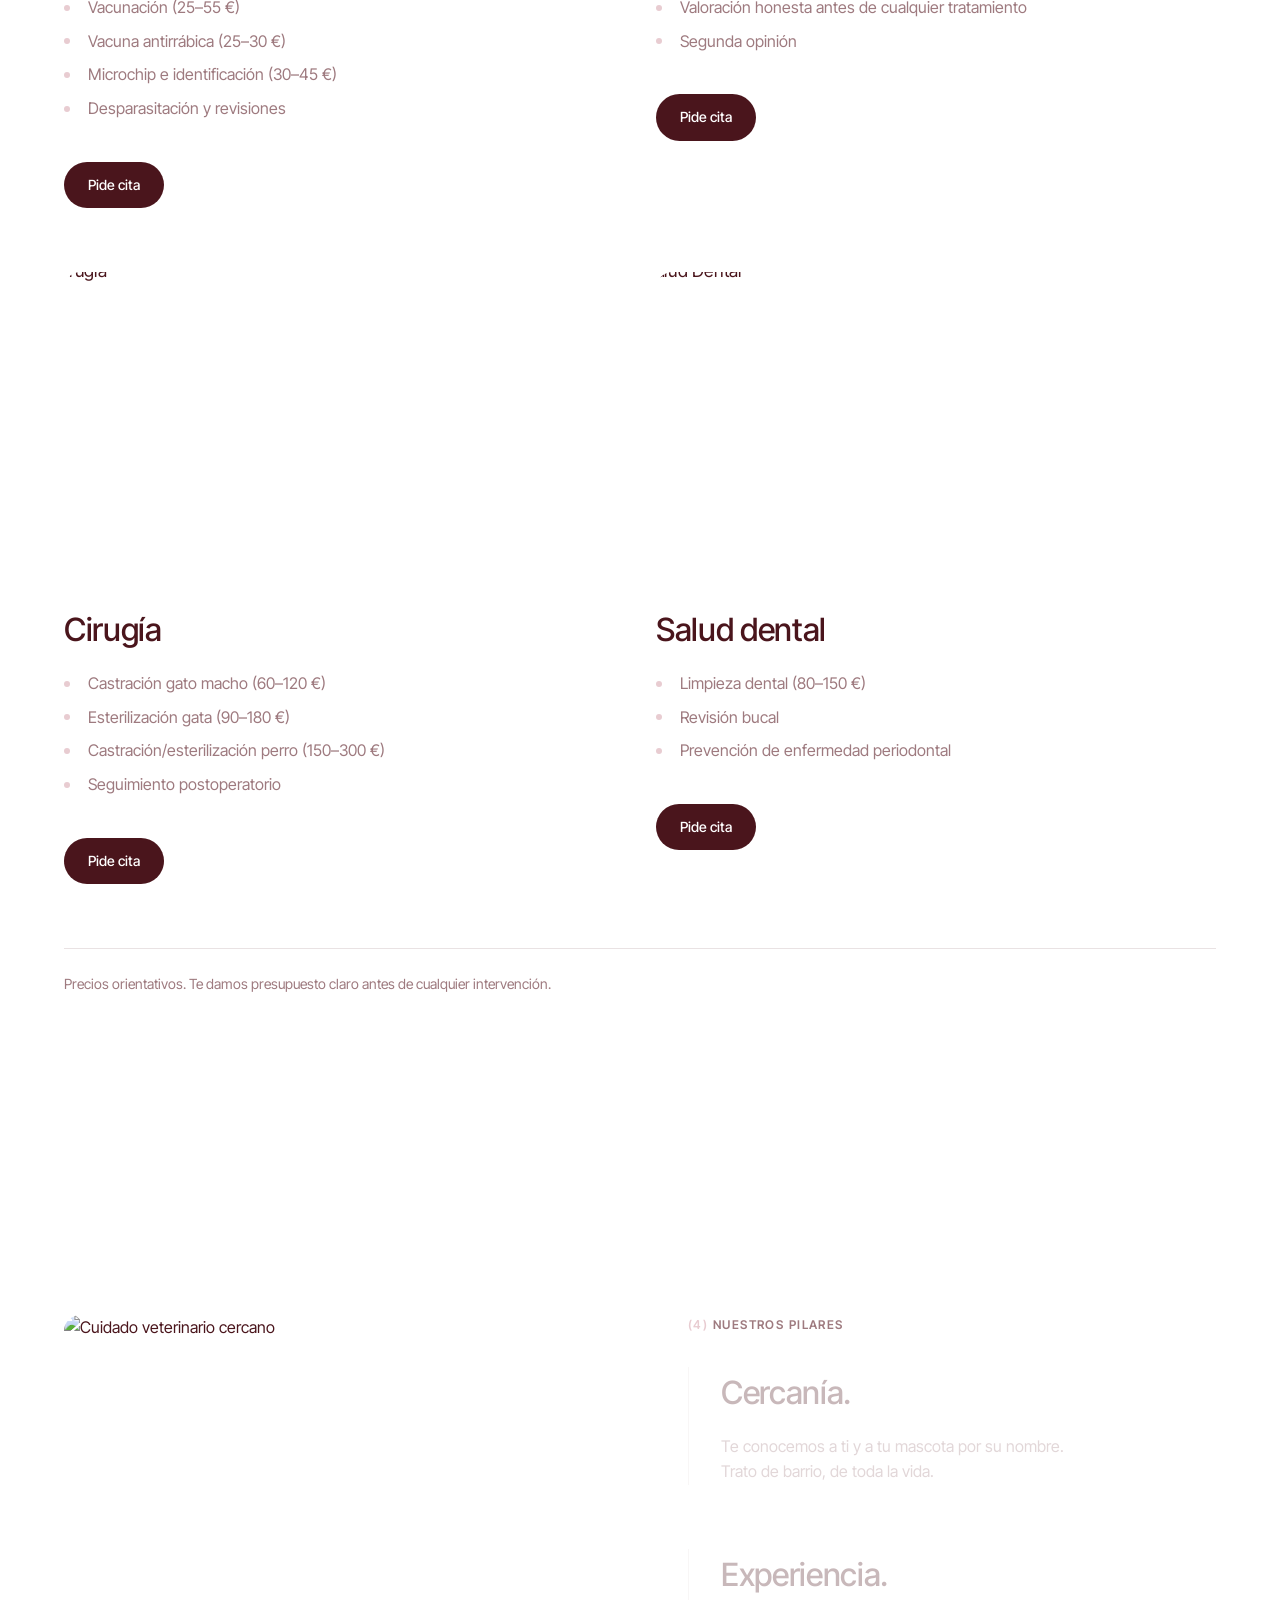
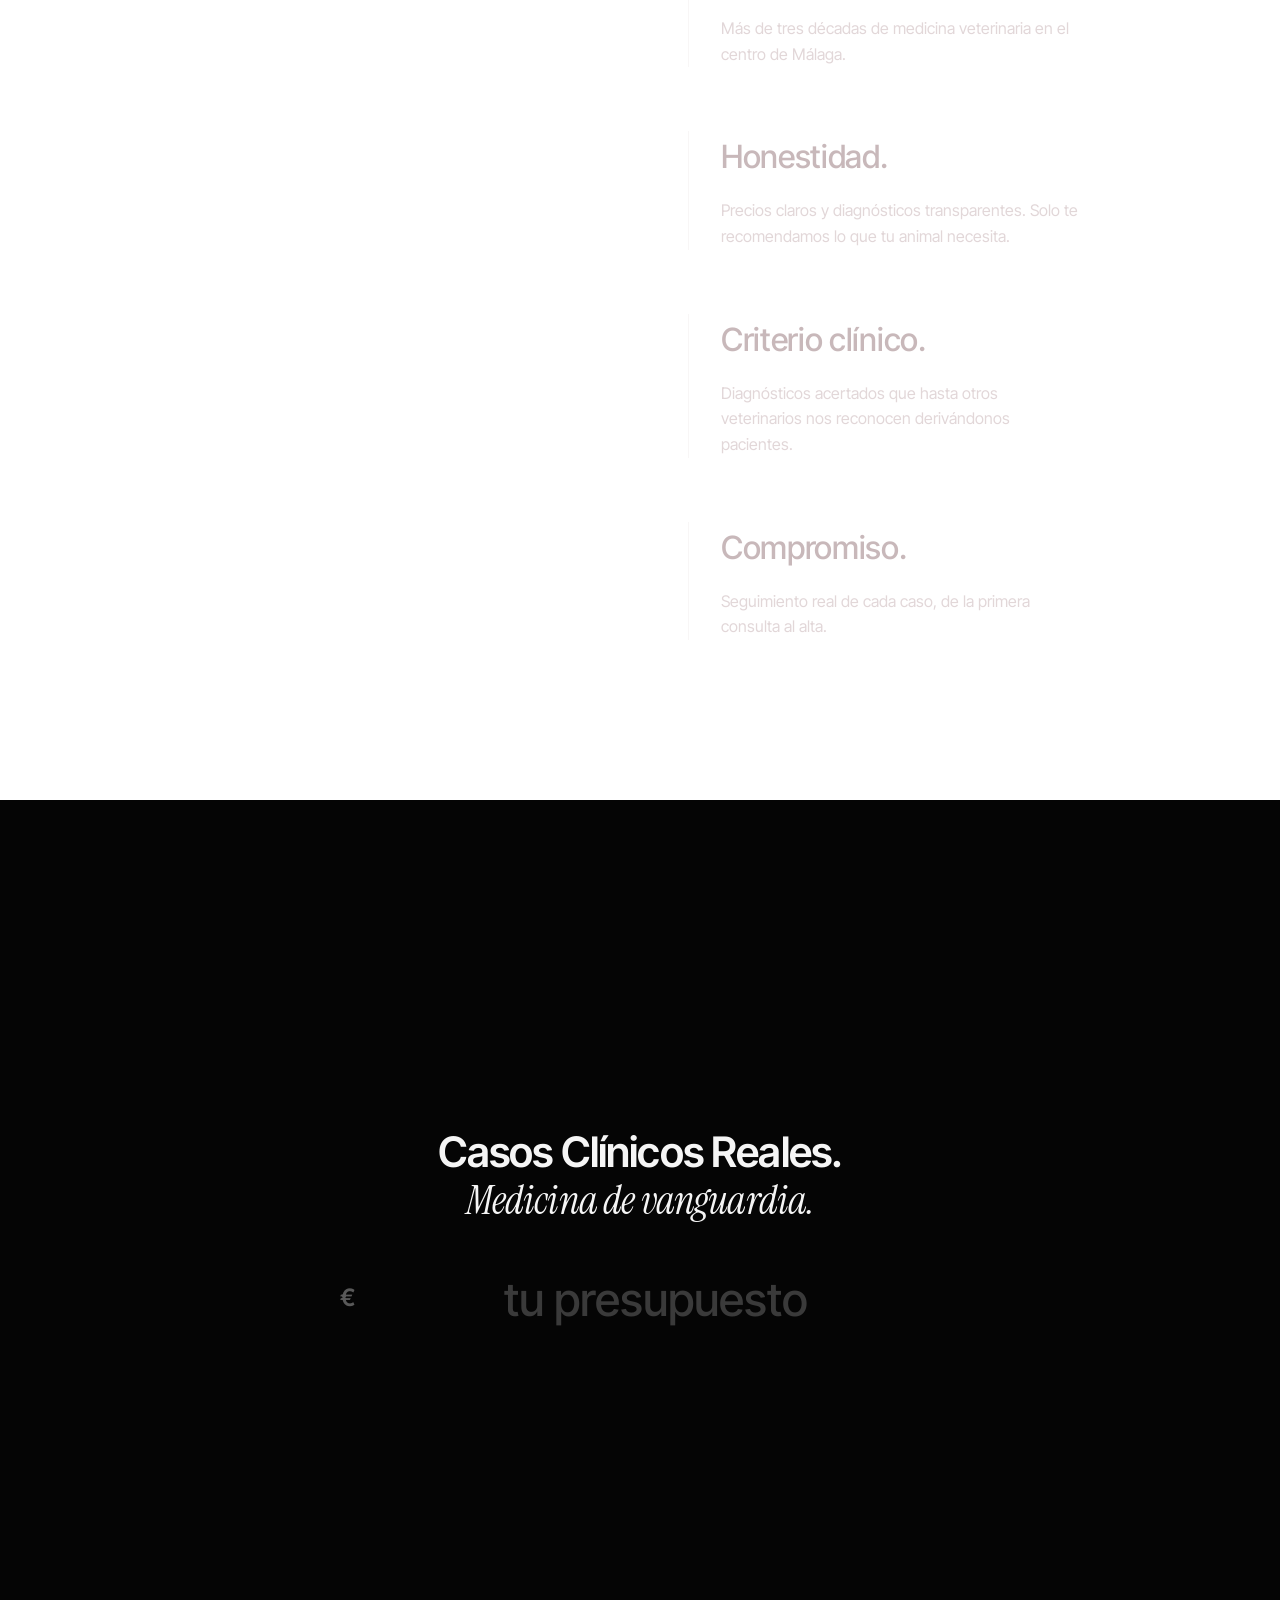
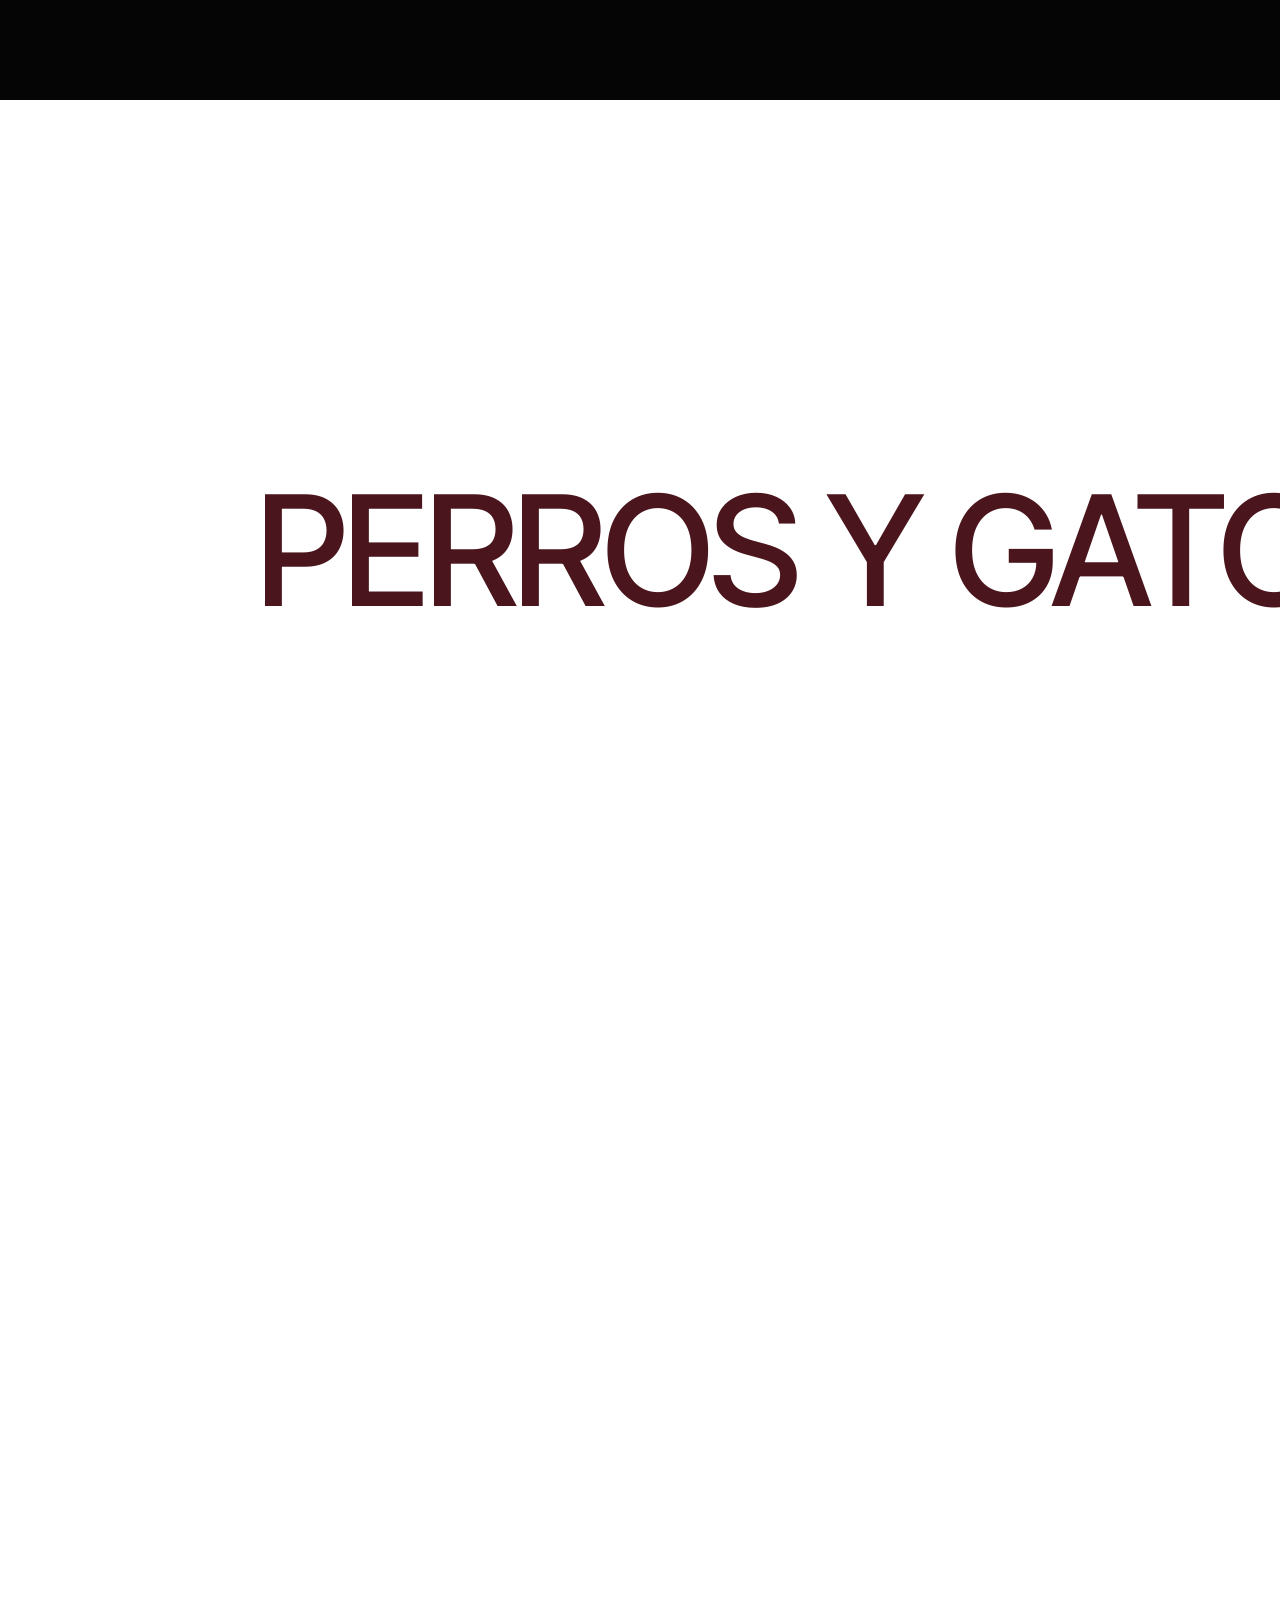
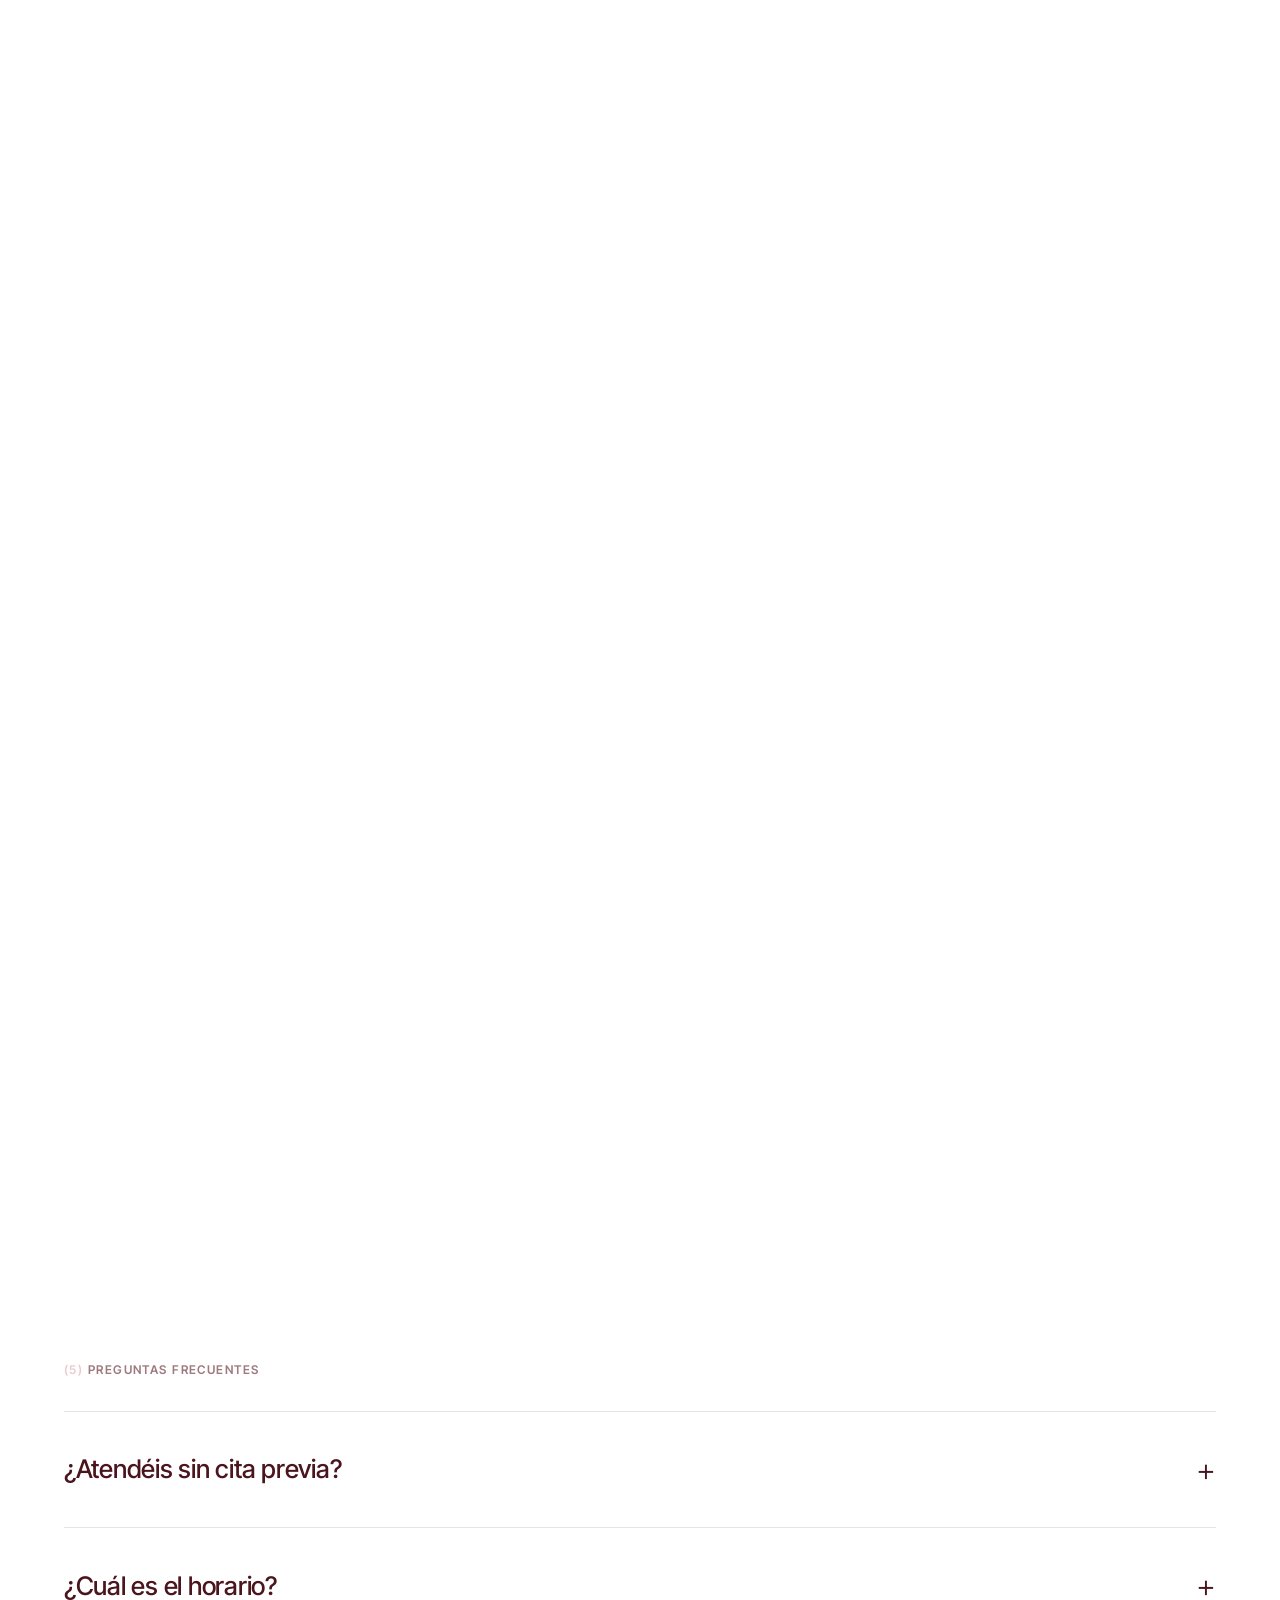
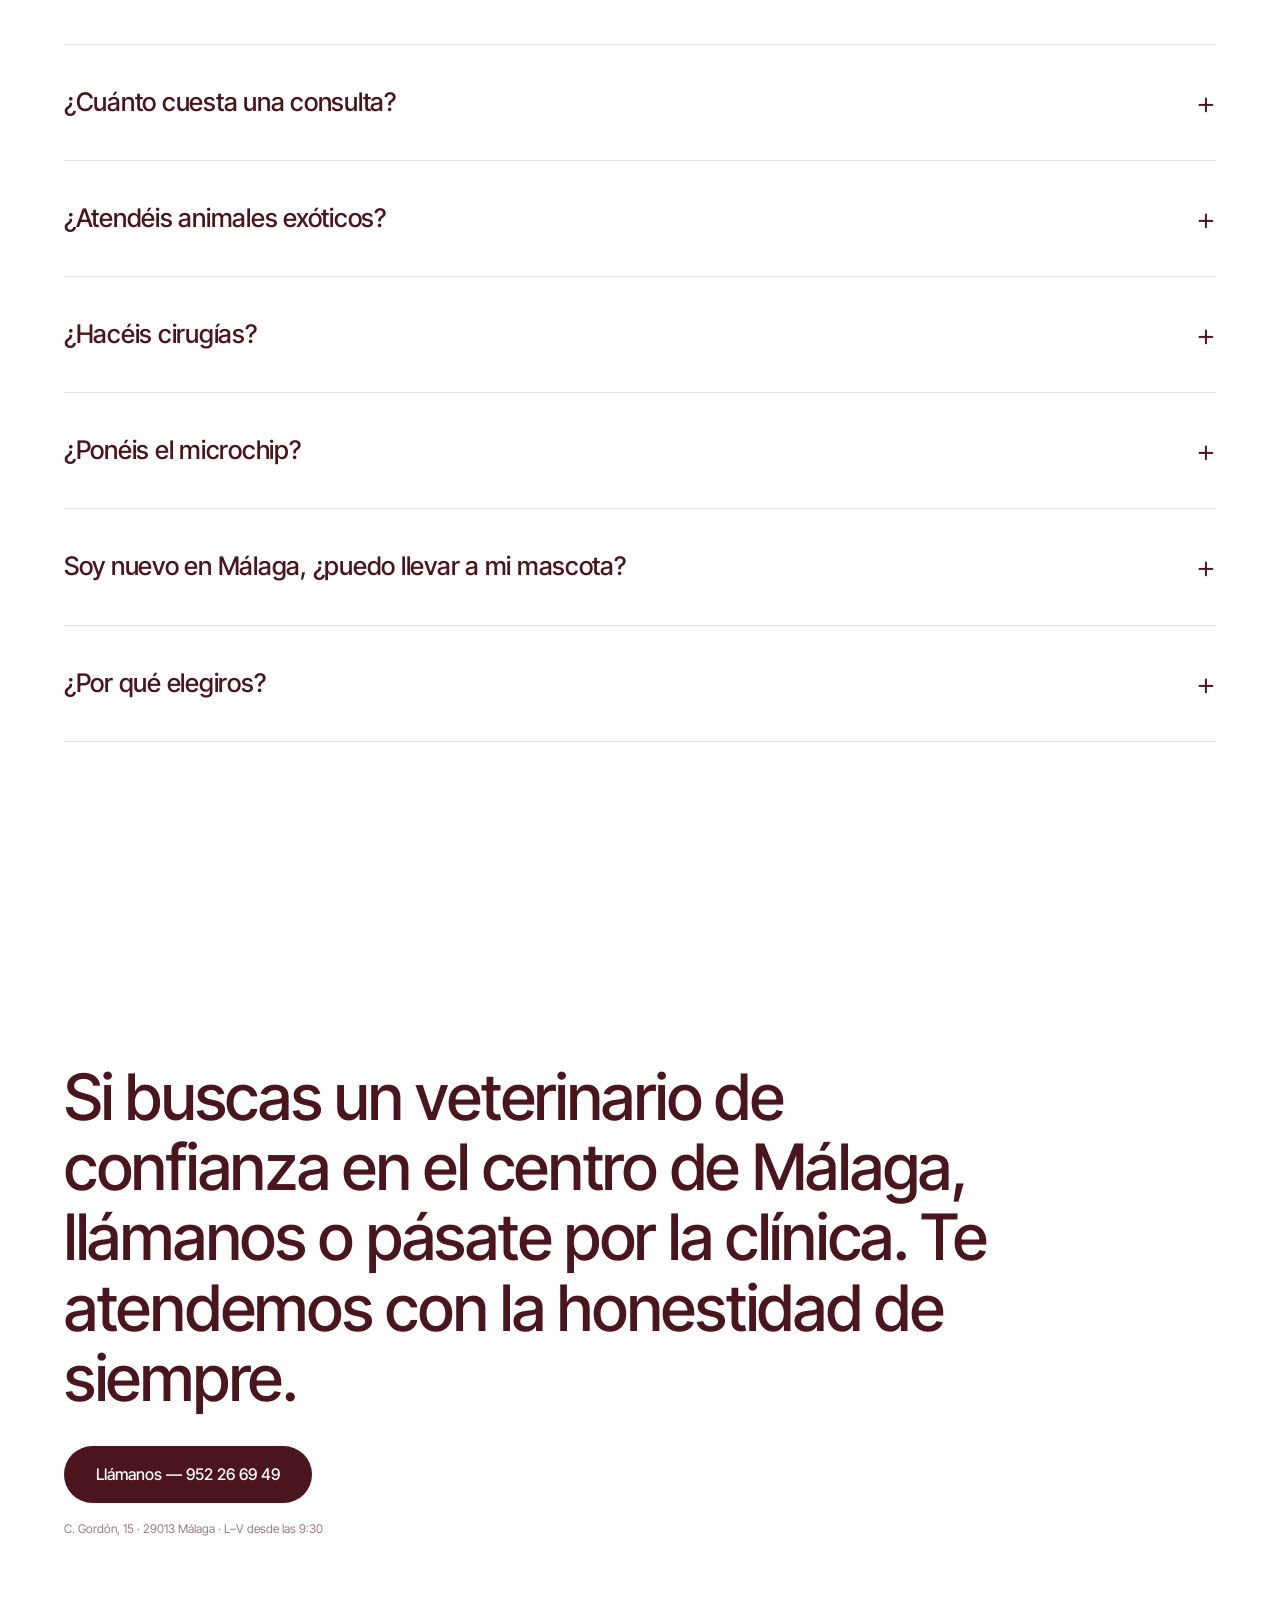
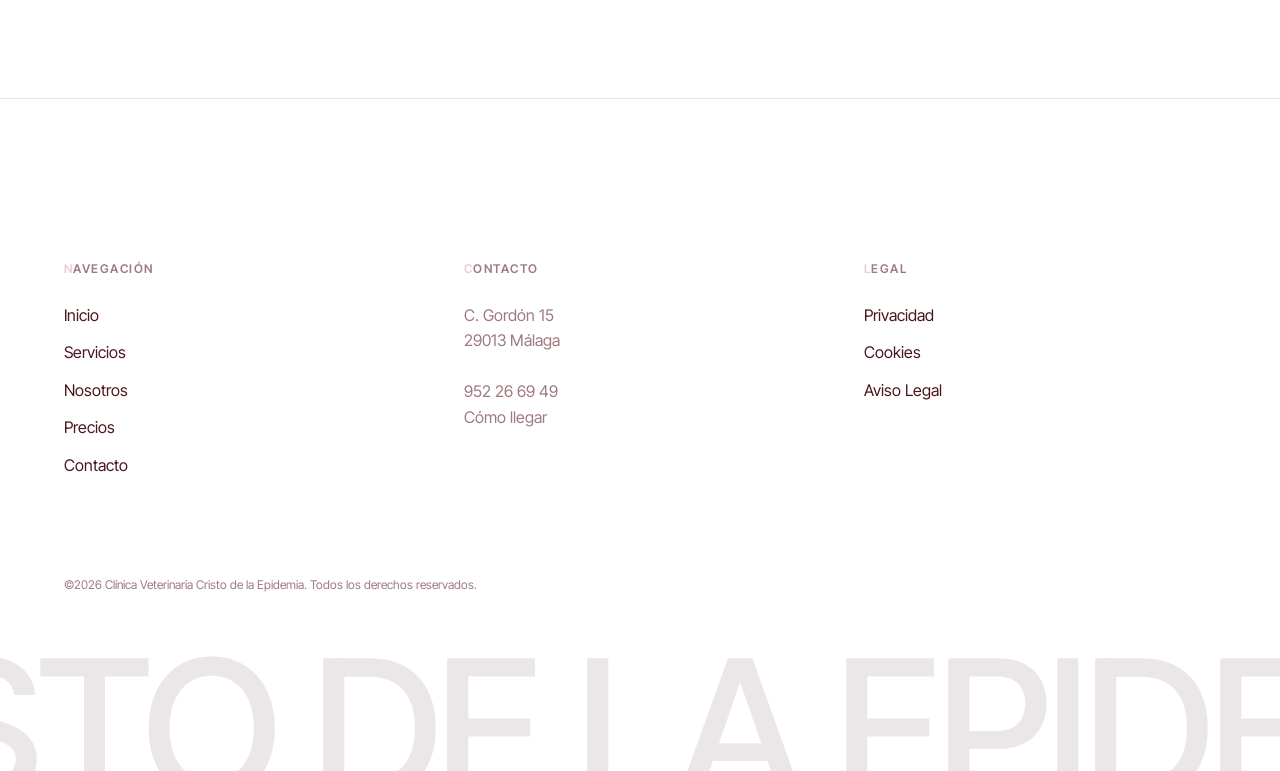
==== commit c7389f20: "Add U-path 3D carousel and funnel for portfolio" ====
--- a/index.html
+++ b/index.html
@@ -51,9 +51,7 @@
     <!-- Google Fonts: Inter Tight -->
     <link rel="preconnect" href="https://fonts.googleapis.com">
     <link rel="preconnect" href="https://fonts.gstatic.com" crossorigin>
-    <link href="https://fonts.googleapis.com/css2?family=Inter+Tight:wght@400;500;600&display=swap" rel="stylesheet">
-
-    <!-- CSS -->
+    <link href="https://fonts.googleapis.com/css2?family=Instrument+Serif:ital@0;1&family=Inter+Tight:ital,wght@0,100..900;1,100..900&display=swap" rel="stylesheet">
     <link rel="stylesheet" href="styles.css">
 </head>
 <body>
@@ -334,6 +332,62 @@
             </div>
         </section>
 
+        <!-- Portfolio U-Path Carousel -->
+        <section id="casos" class="portfolio-u-path">
+            <div class="u-path-container">
+                <div class="u-path-header">
+                    <h2 class="u-path-headline">Casos Clínicos Reales. <br><span class="u-path-headline-serif">Medicina de vanguardia.</span></h2>
+                </div>
+
+                <!-- Funnel -->
+                <div class="u-path-funnel">
+                    <!-- Step 1: Budget -->
+                    <div class="funnel-step funnel-step--active" id="step-1">
+                        <div class="funnel-input-group">
+                            <span class="funnel-icon opacity-35">€</span>
+                            <div class="funnel-input-wrapper">
+                                <input type="text" class="funnel-input" id="budget-input" placeholder="tu presupuesto" autocomplete="off">
+                                <span class="funnel-input-mirror" id="budget-mirror"></span>
+                            </div>
+                        </div>
+                        <button class="funnel-next-btn hidden" id="next-to-2">Okay, next &rarr;</button>
+                    </div>
+
+                    <!-- Step 2: Email -->
+                    <div class="funnel-step" id="step-2">
+                        <div class="funnel-input-group">
+                            <svg class="funnel-icon-svg" viewBox="0 0 24 24" fill="none" stroke="currentColor" stroke-width="2.4"><path d="M4 7.00005L10.2 11.65C11.2667 12.45 12.7333 12.45 13.8 11.65L20 7" stroke-linecap="round" stroke-linejoin="round"/><rect x="3" y="5" width="18" height="14" rx="2" stroke-linecap="round"/></svg>
+                            <div class="funnel-input-wrapper">
+                                <input type="email" class="funnel-input" id="email-input" placeholder="tu email" autocomplete="off">
+                                <span class="funnel-input-mirror" id="email-mirror"></span>
+                            </div>
+                        </div>
+                        <button class="funnel-submit-btn hidden" id="submit-funnel">&rarr;</button>
+                    </div>
+
+                    <!-- Step 3: Success -->
+                    <div class="funnel-step funnel-success" id="step-3">
+                        <div class="success-icon">
+                            <svg viewBox="0 0 24 24" fill="currentColor"><path d="M9 16.17L4.83 12l-1.42 1.41L9 19 21 7l-1.41-1.41z"/></svg>
+                        </div>
+                        <div class="success-text">Solicitud <span class="success-serif">recibida.</span></div>
+                        <div class="success-subtext">Te contactaremos en breve.</div>
+                        <div class="success-summary">
+                            <div class="summary-row"><span class="summary-label">presupuesto</span> <span class="summary-val" id="summary-budget"></span></div>
+                            <div class="summary-row"><span class="summary-label">email</span> <span class="summary-val" id="summary-email"></span></div>
+                        </div>
+                    </div>
+                </div>
+
+                <!-- 3D Carousel Setup -->
+                <div class="u-path-strip">
+                    <div class="u-path-pivot" id="u-path-pivot">
+                        <!-- Cards will be injected by JS -->
+                    </div>
+                </div>
+            </div>
+        </section>
+
         <!-- Kinetic Headlines -->
         <section class="kinetic">
             <div class="kinetic__wrapper">
--- a/styles.css
+++ b/styles.css
@@ -886,6 +886,298 @@
     transform: translateY(20%);
 }
 
+/* ================= Portfolio U-Path Carousel ================= */
+.portfolio-u-path {
+    position: relative;
+    width: 100%;
+    height: 100vh;
+    background-color: #050505;
+    color: #f5f5f5;
+    overflow: hidden;
+    font-family: 'Inter Tight', sans-serif;
+}
+
+.u-path-container {
+    position: absolute;
+    top: 0;
+    left: 0;
+    width: 100%;
+    height: 100%;
+    display: flex;
+    flex-direction: column;
+    justify-content: center;
+    align-items: center;
+}
+
+.u-path-header {
+    text-align: center;
+    z-index: 10;
+    margin-bottom: 3rem;
+    transition: all 0.6s ease;
+}
+
+.u-path-header.dimmed {
+    opacity: 0.14;
+    filter: blur(5px);
+    transform: scale(0.98);
+}
+
+.u-path-headline {
+    font-size: clamp(26px, 3.4vw, 42px);
+    font-weight: 600;
+    letter-spacing: -0.02em;
+    line-height: 1.1;
+}
+
+.u-path-headline-serif {
+    font-family: 'Instrument Serif', serif;
+    font-style: italic;
+    font-size: 0.95em;
+    font-weight: 400;
+}
+
+/* Funnel */
+.u-path-funnel {
+    position: relative;
+    width: 100%;
+    max-width: 600px;
+    height: 100px;
+    z-index: 20;
+}
+
+.funnel-step {
+    position: absolute;
+    top: 0;
+    left: 0;
+    width: 100%;
+    display: flex;
+    flex-direction: column;
+    align-items: center;
+    opacity: 0;
+    filter: blur(10px);
+    transform: translateY(14px) scale(0.97);
+    pointer-events: none;
+    transition: opacity 0.55s ease, filter 0.55s ease, transform 0.55s ease;
+}
+
+.funnel-step--active {
+    opacity: 1;
+    filter: blur(0px);
+    transform: translateY(0) scale(1);
+    pointer-events: auto;
+    transition-delay: 0.38s;
+}
+
+.funnel-step--exiting {
+    opacity: 0;
+    filter: blur(10px);
+    transform: translateY(-14px) scale(0.97);
+    pointer-events: none;
+}
+
+.funnel-input-group {
+    display: flex;
+    align-items: center;
+    gap: 1rem;
+}
+
+.funnel-icon {
+    font-size: 24px;
+    font-weight: 600;
+    opacity: 0.35;
+    transition: opacity 0.3s;
+}
+
+.funnel-icon-svg {
+    width: 32px;
+    height: 24px;
+    opacity: 0.35;
+    transition: opacity 0.3s;
+}
+
+.funnel-input-wrapper {
+    position: relative;
+    display: inline-block;
+}
+
+.funnel-input {
+    background: transparent;
+    border: none;
+    outline: none;
+    color: #fff;
+    font-family: 'Inter Tight', sans-serif;
+    font-size: clamp(30px, 4.4vw, 46px);
+    font-weight: 500;
+    caret-color: #fff;
+    text-align: center;
+    width: 100%;
+    min-width: 200px;
+}
+
+.funnel-input::placeholder {
+    color: #3a3a3a;
+}
+
+.funnel-input-mirror {
+    position: absolute;
+    top: 0;
+    left: 0;
+    visibility: hidden;
+    white-space: pre;
+    font-size: clamp(30px, 4.4vw, 46px);
+    font-weight: 500;
+}
+
+.funnel-next-btn, .funnel-submit-btn {
+    margin-top: 1.5rem;
+    background: #1c1c1e;
+    border: 1px solid #2a2a2e;
+    color: #fff;
+    border-radius: 100px;
+    padding: 8px 16px;
+    font-size: 13px;
+    cursor: pointer;
+    transition: opacity 0.3s, transform 0.3s;
+}
+
+.funnel-next-btn.hidden, .funnel-submit-btn.hidden {
+    opacity: 0;
+    pointer-events: none;
+    transform: translateY(10px);
+}
+
+.funnel-success {
+    text-align: center;
+}
+
+.success-icon {
+    width: 34px;
+    height: 34px;
+    background: #fff;
+    color: #000;
+    border-radius: 50%;
+    display: flex;
+    align-items: center;
+    justify-content: center;
+    margin: 0 auto 1rem;
+}
+
+.success-icon svg {
+    width: 20px;
+}
+
+.success-text {
+    font-size: 34px;
+    font-weight: 600;
+}
+
+.success-serif {
+    font-family: 'Instrument Serif', serif;
+    font-style: italic;
+    font-weight: 400;
+}
+
+.success-subtext {
+    color: #7a7a7a;
+    font-size: 14px;
+    margin-top: 0.5rem;
+}
+
+.success-summary {
+    margin-top: 2rem;
+    font-size: 12px;
+}
+
+.summary-row {
+    margin-top: 0.5rem;
+}
+
+.summary-label {
+    color: #5c5c5c;
+    margin-right: 0.5rem;
+}
+
+.summary-val {
+    font-weight: 600;
+}
+
+/* 3D Carousel */
+.u-path-strip {
+    position: absolute;
+    bottom: 10vh;
+    left: 0;
+    width: 100%;
+    height: 250px;
+    z-index: 5;
+    perspective: 900px;
+    -webkit-mask-image: linear-gradient(90deg, transparent, #000 12%, #000 88%, transparent);
+    mask-image: linear-gradient(90deg, transparent, #000 12%, #000 88%, transparent);
+    pointer-events: none;
+    transition: opacity 0.8s ease, filter 0.8s ease;
+}
+
+.u-path-strip.fade-out {
+    opacity: 0;
+    filter: blur(8px);
+}
+
+.u-path-pivot {
+    position: absolute;
+    top: 50%;
+    left: 50%;
+    width: 0;
+    height: 0;
+    transform-style: preserve-3d;
+    transform: translateZ(0); /* Crucial: pivot is spectator position */
+}
+
+.u-path-card {
+    position: absolute;
+    top: 0;
+    left: 0;
+    width: 250px;
+    height: 156px;
+    margin-left: -125px; /* Center at 0,0 */
+    margin-top: -78px;
+    background: #0f0f11;
+    border: 1px solid #232326;
+    border-radius: 8px;
+    box-shadow: 0 20px 40px rgba(0,0,0,0.5);
+    backface-visibility: hidden;
+    will-change: transform, opacity, filter;
+    /* Content styling */
+    display: flex;
+    flex-direction: column;
+    justify-content: flex-end;
+    padding: 1rem;
+}
+
+.u-path-card-title {
+    font-size: 12px;
+    font-weight: 600;
+    margin-bottom: 0.5rem;
+}
+
+.u-path-card-skeleton {
+    width: 100%;
+    height: 4px;
+    background: #232326;
+    border-radius: 2px;
+    margin-bottom: 0.25rem;
+}
+
+.u-path-card-skeleton.short {
+    width: 60%;
+    margin-bottom: 0.75rem;
+}
+
+.u-path-card-pill {
+    width: 60px;
+    height: 12px;
+    background: #fff;
+    border-radius: 6px;
+}
+
 /* Mobile CTA */
 .mobile-cta {
     position: fixed;
